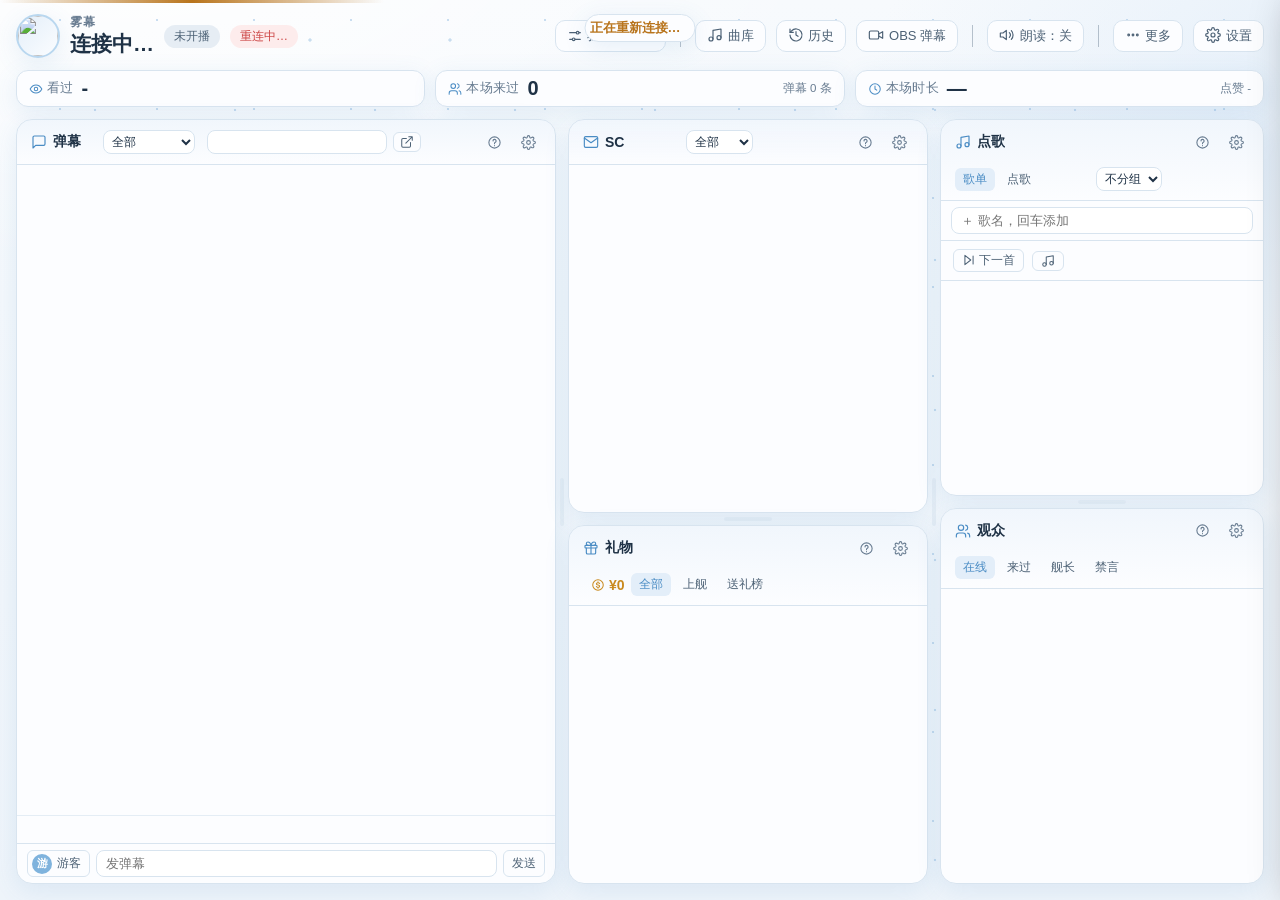
==== static/index.html @ b1017f0e "点歌姬：雾幕自己出声（主播能听到），音乐客户端也支持 QQ 音乐 - 「网页放」改叫「雾幕自己放」：在运行雾幕的这台电脑上打开的窗口默认出声（cfg.musicHere 没改过时看 S.desktop" ====
<!doctype html>
<html lang="zh-CN">
<head>
<meta charset="utf-8">
<meta name="viewport" content="width=device-width, initial-scale=1">
<title>雾幕</title>
<link rel="icon" href="/art/icon-32.png" sizes="32x32"><link rel="icon" href="/art/icon-64.png" sizes="64x64">
<link rel="manifest" id="manifest" href="/static/manifest.json">
<link rel="apple-touch-icon" href="/art/icon-192.png">
<script>if (location.pathname !== '/') document.getElementById('manifest').href = '/static/manifest-host.json';</script>
<script>
// 先定好深色还是浅色，免得打开时闪一下
(() => {
  let t = 'auto';
  try { t = JSON.parse(localStorage.getItem('xw-cfg') || '{}').theme || 'auto'; } catch {}
  if (t === 'auto') t = matchMedia('(prefers-color-scheme: dark)').matches ? 'dark' : 'light';
  document.documentElement.dataset.theme = t;
  try { const p = JSON.parse(localStorage.getItem('xw-cfg') || '{}').pal; if (p) document.documentElement.dataset.pal = p; } catch {}
})();
</script>
<link rel="stylesheet" href="/static/app/main.css?v=0">
<link rel="stylesheet" href="/static/workbench.css?v=20261113c">
</head>
<body>
<div id="snow"></div>
<div id="netbar" title="正在重新连接"></div>
<div id="warnbar" hidden></div>
<button id="verbar" hidden title="雾幕上线了新版本，点一下刷新页面（下播后会自己刷新）">有新版本 · 点这里更新</button><div id="reconn" aria-live="polite"><img src="/static/art/xw-connect.webp" alt="" onerror="this.remove()"><span>正在重新连接…</span></div>
<div class="app">
  <div class="top">
    <div class="brand">
      <div class="logo"><img src="/art/icon-256.png" alt=""></div>
      <div>
        <h1>雾幕<small id="roomid"></small><span class="xrwrap" hidden><button class="xrbtn" id="xroombtn" title="切换直播间：看别的直播间的弹幕（不影响主播这边的记录）。名单在 设置 → 直播间 里管"><i class="ic" data-ic="tv"></i><span id="xroomlbl">主播</span><svg class="wcaret" viewBox="0 0 12 12" aria-hidden="true"><path d="M3 4.5 6 7.5 9 4.5"/></svg></button><div class="wmenu xrmenu" id="xroommenu" hidden></div></span></h1>
        <div class="titlerow"><div class="title" id="title">连接中…</div><form id="tedit" hidden><input id="tinput" maxlength="40" title="直播间标题：直接改，回车或点 ✓ 确认" placeholder="直播间标题"><select id="tarea" title="分区"></select><button class="btn sm" id="tsave" title="确认修改" disabled>✓</button><button type="button" class="btn sm" id="tprebtn" title="常用标题：点一下换成存好的标题和分区"><i class="ic" data-ic="pin"></i></button><button type="button" class="btn sm" id="tnewsbtn" title="直播间公告"><i class="ic" data-ic="notice"></i></button><button type="button" class="btn sm" id="golive" title="一键开播 / 下播"><i class="ic" data-ic="live"></i> <span>开播</span></button></form><div id="tpremenu" hidden></div>
<div id="livepanel" hidden>
  <div class="lphead"><b id="lptitle">一键开播</b><button type="button" class="lpx" id="lpclose" title="关上"><i class="ic" data-ic="close"></i></button></div>
  <div id="lpinfo" class="lpinfo"></div>
  <label class="lpopt"><input type="checkbox" id="lpauto"> 让 OBS 自动开始 / 停止推流</label>
  <div class="lpobs" id="lpobs">
    <input id="lpurl" placeholder="ws://127.0.0.1:4455" title="OBS → 工具 → WebSocket 服务器设置 里的地址和端口">
    <input id="lppw" type="password" placeholder="OBS WebSocket 密码" title="OBS → 工具 → WebSocket 服务器设置 → 显示连接信息 里的密码；没开身份验证就空着">
    <button type="button" class="btn sm" id="lptest" title="试着连一下 OBS，不会开始推流">测试</button>
  </div>
  <div id="lpmsg" class="lpmsg"></div>
  <div id="lpkey" class="lpkey" hidden></div>
  <button type="button" class="btn lpgo" id="lpgo"></button>
</div><a class="btn sm" id="roomlink" target="_blank" rel="noopener" title="在新窗口打开直播间" style="display:none"><i class="ic" data-ic="tv"></i></a><button class="btn sm" id="monbtn" title="直播画面：看观众那边看到的样子（静音小窗）" style="display:none"><i class="ic" data-ic="monitor"></i></button></div>
      </div>
    </div>
    <span class="pill" id="live">未开播</span>
    <span class="pill" id="conn">连接中</span>
    <span class="pill rank" id="rankpill" title="B 站人气榜和分区小时榜的排名" hidden></span>
    <span class="pill upd" id="updbar" hidden><a id="updlink" target="_blank" rel="noopener">有新版本</a><button id="updclose" title="这个版本不再提示" aria-label="不再提示">✕</button></span>
    <span id="ttsbar"><span><i class="ic" data-ic="volume"></i></span><span class="now" id="ttsnow"></span><span class="q" id="ttsq"></span><button class="btn sm" id="ttsskip">跳过</button><button class="btn sm" id="ttsclear">清空</button></span>
    <span id="ttshint"> 点一下开始朗读</span>
    <div class="spacer"></div>
    <!-- 工作模式：自己画的菜单（原生下拉框的样子没法统一），实际状态仍存在隐藏的 #workmode 里，workbench.js 只认它 -->
    <select id="workmode" hidden><option value="custom">我的布局</option><option value="sing">唱歌</option><option value="chat">聊天</option><option value="moderate">房管</option></select>
    <div class="wmode"><button class="btn" id="workmodebtn" title="工作模式：唱歌 / 聊天 / 房管各一套布局和朗读设置" aria-haspopup="menu" aria-expanded="false"><span class="wico" id="workmodeico"></span><span class="lbl" id="workmodelbl"> 我的布局</span><svg class="wcaret" viewBox="0 0 12 12" aria-hidden="true"><path d="M3 4.5 6 7.5 9 4.5"/></svg></button>
      <div class="wmenu" id="workmenu" role="menu" hidden></div></div>
    <i class="tsep"></i>
    <button class="btn admin-only" id="librarybtn" title="曲库：歌手、标签、熟练度、伴奏，一键排歌"><i class="ic" data-ic="music"></i><span class="lbl"> 曲库</span></button>
    <button class="btn admin-only" id="preflightbtn" title="开播自检：连接、登录、保存、备份、歌单、上屏"><i class="ic" data-ic="check"></i><span class="lbl"> 自检</span></button>
    <button class="btn" id="histbtn" title="历史场次"><i class="ic" data-ic="history"></i><span class="lbl"> 历史</span></button>
    <button class="btn" id="obsbtn" title="OBS 弹幕"><i class="ic" data-ic="video"></i><span class="lbl"> OBS 弹幕</span></button>
    <i class="tsep"></i>
    <button class="btn" id="layoutbtn" title="布局"><i class="ic" data-ic="grid"></i><span class="lbl"> 布局</span></button>
    <button class="btn" id="compactbtn" title="紧凑模式"><i class="ic" data-ic="compact"></i><span class="lbl"> 紧凑</span></button>
    <button class="btn" id="themebtn" title="切换深色 / 浅色"><i class="ic" data-ic="moon"></i><span class="lbl"> 深浅色</span></button>
    <i class="tsep"></i>
    <button class="btn" id="ttsbtn" title="弹幕、SC、礼物朗读"><i class="ic" data-ic="volume"></i><span class="lbl"> 朗读：关</span></button>
    <button class="btn admin-only" id="copylink" title="复制普通链接：发给别人看的那个网址（只能看弹幕、SC、礼物、歌单）"><i class="ic" data-ic="link"></i><span class="lbl"> 普通链接</span></button>
    <button class="btn" id="viewbtn" title="普通视角：看看拿普通链接的人看到什么（再点一下回到管理）" hidden><i class="ic" data-ic="eye"></i><span class="lbl"> 普通视角</span></button>
    <i class="tsep"></i>
    <button class="btn" id="newsbtn" title="功能一览、更新公告"><i class="ic" data-ic="book"></i><span class="lbl"> 功能</span></button>
    <div class="wmode" id="morewrap" hidden><button class="btn" id="morebtn" title="更多" aria-haspopup="menu"><i class="ic" data-ic="more"></i><span class="lbl"> 更多</span></button><div class="wmenu moremenu" id="moremenu" hidden></div></div>
    <button class="btn" id="setbtn" title="设置"><i class="ic" data-ic="gear"></i><span class="lbl"> 设置</span></button>

  </div>

  <div class="sidebar" id="sidebar" hidden></div>
  <div id="banner"></div>

  <div class="stats" id="stats">
    <div class="stat" id="t-watched"><div class="k"><i class="ic" data-ic="eye"></i>看过</div><div class="v" id="watched">-</div><div class="s"></div></div>
    <div class="stat" id="t-online" hidden><div class="k"><i class="ic" data-ic="snow"></i> 在线</div><div class="v" id="online">-</div><div class="s"></div></div>
    <div class="stat" id="t-users"><div class="k"><i class="ic" data-ic="p-users"></i>本场来过</div><div class="v" id="users">0</div><div class="s" id="dmcount">弹幕 0 条</div></div>
    <div class="stat" id="t-dur"><div class="k"><i class="ic" data-ic="clock"></i>本场时长</div><div class="v" id="dur">—</div><div class="s" id="likes">点赞 -</div></div>
  </div>

  <div class="main" id="main"></div>
  <nav id="mtabs" aria-label="切换栏目"></nav>
</div>

<!-- 面板先放在这里，按布局搬到 #main 里 -->
<div id="pool">
  <section class="panel" id="p-dm" data-id="dm">
    <header><span class="ttl"><i class="ic" data-ic="p-dm"></i>弹幕</span> <span class="count" id="dmn"></span><select class="dmfilter" id="dmfilter" title="只看哪些弹幕"><option value="all">全部</option><option value="guard">舰长</option><option value="medal">粉丝牌</option><option value="hl">高亮</option><option value="nobot">不看机器人弹幕</option></select><input class="search" id="dmsearch" placeholder="" title="搜本场全部弹幕"><button class="btn sm" id="dmpop" title="弹幕小窗：浮在最上面"><i class="ic" data-ic="popout"></i></button><span class="ptools"><button class="btn sm" data-hide="dm" title="移除这个模块">✕ 移除</button></span></header>
    <div class="list" id="dmlist"></div><div class="entbar" id="entertip" aria-live="polite"></div>
    <div class="newbar" id="newbar">↓ 新弹幕</div>
    <div class="saybar admin-only"><button class="btn sm" id="sayas" title="换账号"></button><input id="sayinput" maxlength="40" placeholder="发弹幕"><button class="btn sm" id="saybtn">发送</button></div>
  </section>
  <section class="panel" id="p-sc" data-id="sc">
    <header><span class="ttl"><i class="ic" data-ic="p-sc"></i>SC</span> <span class="count" id="scn"></span><select class="dmfilter" id="scmin" title="只看多少元以上的 SC"><option value="0">全部</option><option value="30">≥ ¥30</option><option value="50">≥ ¥50</option><option value="100">≥ ¥100</option></select><button class="btn sm" id="screadall" style="margin-left:auto;display:none" title="全部标成已读">✓ 已读</button><span class="ptools"><button class="btn sm" data-hide="sc">✕ 移除</button></span></header>
    <div class="list" id="sclist"></div>
  </section>
  <section class="panel" id="p-gift" data-id="gift">
    <header><span class="ttl"><i class="ic" data-ic="p-gift"></i>礼物</span><span class="ginc money-only" id="t-money"><i class="ic" data-ic="coin"></i><b id="income">¥0</b><span id="flowdetail" hidden></span></span>
      <div class="tabs"><span class="tab on" data-g="all">全部</span><span class="tab" data-g="guard">上舰</span><span class="tab" data-g="rank">送礼榜</span></div>
      <span class="ptools" style="margin-left:auto"><button class="btn sm" data-hide="gift">✕ 移除</button></span>
    </header>
    <div class="list" id="giftlist"></div>
  </section>
  <section class="panel" id="p-enter" data-id="enter">
    <header><span class="ttl"><i class="ic" data-ic="p-enter"></i>进房</span> <span class="count" id="entern"></span><span class="ptools" style="margin-left:auto"><button class="btn sm" data-hide="enter">✕ 移除</button></span></header>
    <div class="list" id="enterlist"></div>
  </section>
  <section class="panel" id="p-req" data-id="req">
    <header><span class="ttl"><i class="ic" data-ic="p-req"></i>点歌</span> <span class="count" id="reqn"></span>
      <div class="tabs"><span class="tab on" data-r="list">歌单</span><span class="tab" data-r="song">点歌</span></div><select class="dmfilter" id="songgroup" title="歌单分组：按曲库里填的歌手或标签分成几组，点组名收起 / 展开"><option value="">不分组</option><option value="artist">按歌手</option><option value="tag">按标签</option></select>
      <span class="ptools" style="margin-left:auto"><button class="btn sm" data-hide="req">✕ 移除</button></span>
    </header>
    <div class="songadd admin-only" id="songadd"><input id="songinput" maxlength="80" placeholder="＋ 歌名，回车添加" autocomplete="off"><div id="songsug"></div></div>
    <div class="reqrules admin-only" id="reqrules" title="填 0 = 不限；舰长以上不看粉丝牌。不合规则的点歌照样列出来，但会变灰，你还是可以手动加进歌单" style="display:none"><span>每人每场最多</span><input type="number" id="rr-max" min="0" max="50"><span>首</span><span>· 粉丝牌 ≥</span><input type="number" id="rr-medal" min="0" max="40"><span>级</span></div>
    <div class="wb-filters admin-only"><button class="btn sm" id="songnext" title="当前这首唱完，换下一首"><i class="ic" data-ic="skip"></i> 下一首</button><button class="btn sm" id="songlibrary" title="打开曲库"><i class="ic" data-ic="music"></i></button></div>
    <div class="list" id="reqlist"></div>
  </section>
  <section class="panel" id="p-rank" data-id="rank">
    <header><span class="ttl"><i class="ic" data-ic="p-rank"></i>送礼榜</span> <span class="count" id="xn-rank"></span><span class="ptools" style="margin-left:auto"><button class="btn sm" data-hide="rank">✕ 移除</button></span></header>
    <div class="list" id="x-rank"></div>
  </section>
  <section class="panel" id="p-guards" data-id="guards">
    <header><span class="ttl"><i class="ic" data-ic="p-guards"></i>上舰</span> <span class="count" id="xn-guards"></span><span class="ptools" style="margin-left:auto"><button class="btn sm" data-hide="guards">✕ 移除</button></span></header>
    <div class="list" id="x-guards"></div>
  </section>
  <section class="panel" id="p-top" data-id="top">
    <header><span class="ttl"><i class="ic" data-ic="p-top"></i>高能榜</span> <span class="count" id="xn-top"></span><span class="ptools" style="margin-left:auto"><button class="btn sm" data-hide="top">✕ 移除</button></span></header>
    <div class="list" id="x-top"></div>
  </section>
  <section class="panel" id="p-follow" data-id="follow">
    <header><span class="ttl"><i class="ic" data-ic="p-follow"></i>新关注</span> <span class="count" id="xn-follow"></span><span class="ptools" style="margin-left:auto"><button class="btn sm" data-hide="follow">✕ 移除</button></span></header>
    <div class="list" id="x-follow"></div>
  </section>
  <section class="panel" id="p-note" data-id="note">
    <header><span class="ttl"><i class="ic" data-ic="p-note"></i>便签</span> <span class="count" id="xn-note"></span><span class="ptools" style="margin-left:auto"><button class="btn sm" data-hide="note">✕ 移除</button></span></header>
    <textarea id="notepad" placeholder="随手记点什么…" style="flex:1;border:0;resize:none;padding:10px 14px;background:transparent;outline:none;font-size:14px;line-height:1.6"></textarea>
  </section>
  <section class="panel" id="p-clock" data-id="clock">
    <header><span class="ttl"><i class="ic" data-ic="p-clock"></i>时间</span> <span class="count" id="xn-clock"></span><span class="ptools" style="margin-left:auto"><button class="btn sm" data-hide="clock">✕ 移除</button></span></header>
    <div class="clockbox"><div id="clk-now">--:--</div><div id="clk-dur">本场 —</div></div>
  </section>
  <section class="panel" id="p-users" data-id="users">
    <header><span class="ttl"><i class="ic" data-ic="p-users"></i>观众</span>
      <div class="tabs"><span class="tab on" data-u="top" title="现在在直播间的人数">在线 <b id="onlinen"></b></span><span class="tab" data-u="all">来过</span><span class="tab" data-u="guard" title="现在的舰长，快到期的在前面">舰长 <b id="guardn"></b></span><span class="tab admin-only" data-u="mute" title="禁言名单：现在禁言了谁，可以解除">禁言</span></div>
      <span class="ptools" style="margin-left:auto"><button class="btn sm" data-hide="users">✕ 移除</button></span>
    </header>
    <div class="list" id="userlist"></div>
  </section>
</div>


<aside id="laydlg"><header><i class="ic" data-ic="grid"></i>布局<button class="btn sm" id="layclose">关闭</button></header><div id="laybody"></div></aside>
<div class="mask" id="mask"></div>
<aside id="settings">
  <header><i class="ic" data-ic="gear"></i>设置<input id="setsearch" placeholder="搜设置" title="输入「字号」「朗读」这类词，直接找到那一项" autocomplete="off"><button class="btn sm" id="setclose">关闭</button></header>
  <!-- 2026-11-21 改版（参考 OBS / PR / DaVinci 的设置，用户看过改版图同意）：左边分类分三组，右边一页；各栏标题上的齿轮也是打开这里对应的那一页 -->
  <div class="stabs" id="stabs">
    <div class="snavg">整体</div>
    <button class="on" data-st="tts"><i class="ic" data-ic="volume"></i>朗读</button><button data-st="alert"><i class="ic" data-ic="bell"></i>提示音</button><button data-st="view"><i class="ic" data-ic="monitor"></i>外观</button>
    <div class="snavg">各栏</div>
    <button data-st="dm"><i class="ic" data-ic="p-dm"></i>弹幕</button><button data-st="sc"><i class="ic" data-ic="p-sc"></i>SC</button><button data-st="gift"><i class="ic" data-ic="p-gift"></i>礼物</button><button data-st="enter"><i class="ic" data-ic="p-enter"></i>进房</button><button data-st="users"><i class="ic" data-ic="p-users"></i>观众</button><button data-st="req"><i class="ic" data-ic="music"></i>点歌</button>
    <div class="snavg">其它</div>
    <button data-st="room" class="admin-only"><i class="ic" data-ic="tv"></i>直播间</button><button data-st="acct" class="admin-only"><i class="ic" data-ic="key"></i>账号</button><button data-st="pset"><i class="ic" data-ic="save"></i>设置方案</button><button data-st="link" class="admin-only"><i class="ic" data-ic="link"></i>链接</button><button data-st="more"><i class="ic" data-ic="grid"></i>更多</button>
  </div>
  <div class="body">
    <div class="spage on" data-sp="tts">
      <h2 class="ptitle">朗读</h2>
      <fieldset><legend>声音</legend>
        <div class="opt r"><span>朗读</span><div class="ctl"><label class="switch"><input type="checkbox" data-k="tts.on"><i></i></label></div><button class="rs" title="恢复默认">↺</button></div>
        <div class="opt r"><span>声音</span><div class="ctl"><select data-k="tts.voice" id="voicesel" title="声音（Edge 里更自然）"></select></div><button class="rs" title="恢复默认">↺</button></div>
        <div class="opt r ai-only" style="display:none"><span>AI 声音念</span><div class="ctl"><span class="seg" data-segk="tts.aiScope"><button type="button" data-val="thanks">只念感谢</button><button type="button" data-val="all">全部</button></span><select data-k="tts.aiScope" hidden><option value="thanks">只念感谢</option><option value="all">全部</option></select></div><button class="rs" title="恢复默认">↺</button></div>
        <div class="note ai-only" id="ainote" style="display:none;margin:-2px 0 6px"></div>
        <div class="opt r"><span>音量</span><div class="ctl"><input type="range" min="0" max="1" step="0.05" data-k="tts.volume" data-pct="1" data-u="%"></div><button class="rs" title="恢复默认">↺</button></div>
        <div class="opt r"><span>语速</span><div class="ctl"><input type="range" min="0.6" max="2" step="0.05" data-k="tts.rate" data-u="倍"></div><button class="rs" title="恢复默认">↺</button></div>
        <div class="opt r"><span>音调</span><div class="ctl"><input type="range" min="0.5" max="1.6" step="0.05" data-k="tts.pitch"></div><button class="rs" title="恢复默认">↺</button></div>
      </fieldset>
      <fieldset id="outbox"><legend>声音从哪出</legend>
        <div class="opt"><select id="outdev" style="flex:1;min-width:0"><option value="">跟系统默认一样</option></select><button class="btn sm" id="outdevask" title="浏览器要允许一次麦克风才告诉设备名字，只读名字，不录音">列出设备</button></div>
        <div class="note" id="outdevtip">AI 朗读、提示音、这页放的歌从这里选的设备出，比如只进耳机、不进直播。浏览器自带的朗读声音换不了，跟系统默认走。只记在这台电脑上。</div>
      </fieldset>
      <fieldset class="admin-only" id="aibox"><legend>AI 音色（GPT-SoVITS）</legend>
        <div class="opt"><input type="text" id="aiurl" maxlength="200" placeholder="地址，比如 http://127.0.0.1:9880（空着就不用）" style="flex:1;min-width:0"><select id="aiapi" title="接口" style="flex:none;width:auto"><option value="api_v2">GPT-SoVITS api_v2</option><option value="folder">说话服务（folder）</option></select></div>
        <div class="chips"><button class="btn sm" id="aisave">保存并测试</button><span class="mtip" id="aitip"></span></div>
        <div class="note">用你自己训练的声音（或者一段 3~10 秒的录音）来念。先在这台电脑上打开 GPT-SoVITS 的接口：在 GPT-SoVITS 文件夹里运行 <code>api_v2.py</code>（整合包是 <code>runtime\python.exe api_v2.py</code>），地址一般是 http://127.0.0.1:9880，填上点「保存并测试」。</div>
        <div id="aivoices" hidden>
          <div class="tagsub">音色</div>
          <div id="aivlist"></div>
          <div class="chips"><button class="btn sm" id="aivadd">＋ 加一个音色</button><button class="btn sm go" id="aivsave">保存音色</button><span class="mtip" id="aivtip"></span></div>
          <div class="note">参考音频：一段 3~10 秒、说话清楚的录音，下面填它说的是什么。训练过模型的话再选 GPT（.ckpt）和 SoVITS（.pth）模型文件，不填就用 GPT-SoVITS 现在装着的。保存后在上面「声音」里选。</div>
        </div>
      </fieldset>
      <fieldset class="ckg"><legend>读什么</legend>
        <div class="chips">
          <label class="chip"><input type="checkbox" data-k="tts.dm"><span>弹幕</span></label>
          <label class="chip"><input type="checkbox" data-k="tts.sc"><span>SC</span></label>
          <label class="chip"><input type="checkbox" data-k="tts.gift"><span>礼物</span></label>
          <label class="chip"><input type="checkbox" data-k="tts.guard"><span>上舰</span></label>
          <label class="chip"><input type="checkbox" data-k="tts.follow"><span>关注</span></label>
          <label class="chip"><input type="checkbox" data-k="tts.enter"><span>进房</span></label>
        </div>
        <div class="opt r"><span>礼物 ≥</span><div class="ctl"><input type="number" min="0" step="0.1" data-k="tts.giftMin"><small>元</small></div><button class="rs" title="恢复默认">↺</button></div>
        <div class="opt r"><span>弹幕最多</span><div class="ctl"><input type="number" min="5" max="200" step="1" data-k="tts.maxLen"><small>字</small></div><button class="rs" title="恢复默认">↺</button></div>
      </fieldset>
      <fieldset class="ckg"><legend>怎么读</legend>
        <div class="chips">
          <label class="chip" title="弹幕读出是谁说的"><input type="checkbox" data-k="tts.readName"><span>读名字</span></label>
          <label class="chip" title="礼物读出价格"><input type="checkbox" data-k="tts.readPrice"><span>读价格</span></label>
          <label class="chip" title="表情包弹幕也读"><input type="checkbox" data-k="tts.readEmoticon"><span>读表情</span></label>
          <label class="chip" title="进房只读舰长的"><input type="checkbox" data-k="tts.enterGuardOnly"><span>进房只读舰长</span></label>
          <label class="chip" title="读不过来时只读最新一条"><input type="checkbox" data-k="tts.zeroDelay"><span>只读最新</span></label>
        </div>
      </fieldset>
      <fieldset class="ckg"><legend>不读</legend>
        <div class="chips">
          <label class="chip" title="机器人发的弹幕不读"><input type="checkbox" data-k="tts.skipBot"><span>机器人弹幕</span></label>
          <label class="chip" title="主播自己发的弹幕不读"><input type="checkbox" data-k="tts.skipAnchor"><span>主播</span></label>
        </div>
        <div class="field"><div>屏蔽词</div><textarea data-k="tts.block" placeholder="空格隔开"></textarea></div>
        <div id="mutedlist" class="note" style="margin-top:6px">没有</div>
      </fieldset>
      <fieldset><legend>试听</legend>
        <div class="chips" title="按现在的声音、语速和说法读一句示例">
          <button class="chipbtn" data-tryt="dm">▶ 弹幕</button><button class="chipbtn" data-tryt="sc">▶ SC</button><button class="chipbtn" data-tryt="gift">▶ 礼物</button><button class="chipbtn" data-tryt="guard">▶ 上舰</button><button class="chipbtn" data-tryt="enter">▶ 进房</button><button class="chipbtn" data-tryt="follow">▶ 关注</button>
        </div>
      </fieldset>
      <fieldset><legend>改说法</legend>
        <span class="note">{name} {text} {price} {num} {gift} {level}</span>
        <div class="opt r"><span>弹幕</span><div class="ctl"><input type="text" data-k="tts.tpl.dm"><button class="chipbtn" data-tryt="dm" title="试听">▶</button></div><button class="rs" title="恢复默认">↺</button></div>
        <div class="opt r"><span>SC</span><div class="ctl"><input type="text" data-k="tts.tpl.sc"><button class="chipbtn" data-tryt="sc" title="试听">▶</button></div><button class="rs" title="恢复默认">↺</button></div>
        <div class="opt r"><span>礼物</span><div class="ctl"><input type="text" data-k="tts.tpl.gift"><button class="chipbtn" data-tryt="gift" title="试听">▶</button></div><button class="rs" title="恢复默认">↺</button></div>
        <div class="opt r"><span>上舰</span><div class="ctl"><input type="text" data-k="tts.tpl.guard"><button class="chipbtn" data-tryt="guard" title="试听">▶</button></div><button class="rs" title="恢复默认">↺</button></div>
        <div class="opt r"><span>进房</span><div class="ctl"><input type="text" data-k="tts.tpl.enter"><button class="chipbtn" data-tryt="enter" title="试听">▶</button></div><button class="rs" title="恢复默认">↺</button></div>
        <div class="opt r"><span>关注</span><div class="ctl"><input type="text" data-k="tts.tpl.follow"><button class="chipbtn" data-tryt="follow" title="试听">▶</button></div><button class="rs" title="恢复默认">↺</button></div>
        <button class="btn sm" id="tplreset" hidden>恢复默认</button>
      </fieldset>
    </div>

    <div class="spage" data-sp="alert">
      <h2 class="ptitle">提示音</h2>
      <fieldset><legend>开关</legend>
        <div class="opt r"><span>提示音</span><div class="ctl"><label class="switch" title="总开关：关着的时候什么都不响"><input type="checkbox" data-k="snd.on"><i></i></label></div><button class="rs" title="恢复默认">↺</button></div>
        <div class="opt r"><span>音量</span><div class="ctl"><input type="range" min="0.05" max="1" step="0.05" data-k="snd.vol" data-pct="1" data-u="%"></div><button class="rs" title="恢复默认">↺</button></div>
      </fieldset>
      <fieldset class="ckg"><legend>哪些事响</legend>
        <div class="chips" id="sndkinds" title="哪些事要响一声；每种的声音不一样">
          <label class="chip"><input type="checkbox" data-k="snd.dm"><span>弹幕</span></label>
          <label class="chip"><input type="checkbox" data-k="snd.sc"><span>SC</span></label>
          <label class="chip"><input type="checkbox" data-k="snd.gift"><span>礼物</span></label>
          <label class="chip"><input type="checkbox" data-k="snd.guard"><span>上舰</span></label>
          <label class="chip" title="舰长、提督、总督进直播间"><input type="checkbox" data-k="snd.enterGuard"><span>舰长进房</span></label>
          <label class="chip"><input type="checkbox" data-k="snd.follow"><span>新关注</span></label>
        </div>
        <div class="opt r"><span title="多少元以上的礼物才响">礼物响 ≥</span><div class="ctl"><input type="number" min="0" step="1" data-k="snd.giftMin"><small>元</small></div><button class="rs" title="恢复默认">↺</button></div>
        <div class="opt r"><span title="SC 多少元以上才响">SC 响 ≥</span><div class="ctl"><input type="number" min="0" step="1" data-k="snd.scMin"><small>元</small></div><button class="rs" title="恢复默认">↺</button></div>
      </fieldset>
      <fieldset><legend>试听</legend>
        <div class="chips" title="听听每种提示音（不管开没开都能试）">
          <button class="chipbtn" data-sndtry="dm">▶ 弹幕</button><button class="chipbtn" data-sndtry="sc">▶ SC</button><button class="chipbtn" data-sndtry="gift">▶ 礼物</button><button class="chipbtn" data-sndtry="guard">▶ 上舰</button><button class="chipbtn" data-sndtry="enterGuard">▶ 舰长进房</button><button class="chipbtn" data-sndtry="follow">▶ 新关注</button>
        </div>
      </fieldset>
    </div>

    <div class="spage" data-sp="view">
      <h2 class="ptitle">外观</h2>
      <fieldset><legend>颜色</legend>
        <div class="opt r"><span>主题</span><div class="ctl"><span class="seg" data-segk="theme"><button type="button" data-val="light">浅色</button><button type="button" data-val="dark">深色</button><button type="button" data-val="auto">跟系统</button></span><select data-k="theme" hidden><option value="auto">自动</option><option value="light">浅色</option><option value="dark">深色</option></select></div><button class="rs" title="恢复默认">↺</button></div>
        <div class="opt r"><span>配色</span><div class="ctl"><div class="pals" id="pals"></div></div><span></span></div>
        <div class="opt r" title="在配色上再换一个主色"><span>主题色</span><div class="ctl"><input type="color" data-k="accent"><button class="btn sm" id="accentpick" title="吸管：在屏幕上点一下，吸那里的颜色" hidden><i class="ic" data-ic="pipette"></i></button><button class="btn sm" id="accentreset" title="恢复默认" hidden>↺</button></div><button class="rs" title="恢复默认">↺</button></div>
        <div class="accsw" id="accsw" title="从背景图里取的颜色，点一下就用"></div>
      </fieldset>
      <fieldset class="ckg"><legend>显示</legend>
        <div class="chips">
          <label class="chip" title="顶栏按钮只留图标，面板间距小一点"><input type="checkbox" data-k="compact"><span>紧凑</span></label>
          <label class="chip" title="较占资源"><input type="checkbox" data-k="snow"><span>飘雪</span></label>
          <label class="chip" title="舰长、提督、总督的头像框，跟 OBS 一样"><input type="checkbox" data-k="frames"><span>头像框</span></label>
        </div>
      </fieldset>
      <fieldset class="ckg"><legend>顶栏外面放哪些按钮</legend>
        <div class="chips" id="topbtns" title="勾上的带字放在顶栏上；没勾的在「更多」里"></div>
      </fieldset>
      <fieldset><legend>背景图</legend>
        <div class="opt r"><span>背景图</span><div class="ctl"><button class="btn sm" id="bgpick">选图</button><button class="btn sm" id="bgclear" title="去掉背景图">去掉</button><input type="file" id="bgfile" accept="image/*" hidden></div><span></span></div>
        <div class="opt r" title="有背景图时，面板透出多少"><span>面板浓度</span><div class="ctl"><input type="range" min="30" max="100" step="5" data-k="bgAlpha" data-u="%"></div><button class="rs" title="恢复默认">↺</button></div>
      </fieldset>
    </div>

    <div class="spage" data-sp="dm">
      <h2 class="ptitle">弹幕<small>弹幕栏标题上的齿轮也是打开这一页</small></h2>
      <fieldset class="admin-only" id="tagbox"><legend>身份标签</legend><div id="tagset"></div></fieldset>
      <fieldset><legend>文字</legend>
        <div class="opt r"><span>字号</span><div class="ctl"><input type="range" min="13" max="28" step="0.5" data-k="dmSize" data-u="px"></div><button class="rs" title="恢复默认">↺</button></div>
        <div class="opt r"><span>名字大小</span><div class="ctl"><input type="range" min="10" max="20" step="0.5" data-k="dm.name" data-u="px"></div><button class="rs" title="恢复默认">↺</button></div>
        <div class="opt r"><span>字体</span><div class="ctl"><select data-k="dm.font"><option value="">默认</option><option value="round">圆体</option><option value="hei">黑体</option><option value="kai">楷体</option><option value="song">宋体</option></select></div><button class="rs" title="恢复默认">↺</button></div>
        <div class="opt r" title="不改就用默认颜色"><span>文字颜色</span><div class="ctl"><input type="color" data-k="dm.color"><button class="btn sm" id="dmcolorreset" hidden>↺</button></div><button class="rs" title="恢复默认">↺</button></div>
      </fieldset>
      <fieldset><legend>排版</legend>
        <div class="opt r" title="名字和内容排在同一行，还是名字在上面"><span>排法</span><div class="ctl"><span class="seg" data-segk="dm.inline"><button type="button" data-val="false">名字在上</button><button type="button" data-val="true">同一行</button></span><input type="checkbox" data-k="dm.inline" hidden></div><button class="rs" title="恢复默认">↺</button></div>
        <div class="opt r"><span>间距</span><div class="ctl"><input type="range" min="0" max="24" step="1" data-k="dm.gap" data-u="px"></div><button class="rs" title="恢复默认">↺</button></div>
        <div class="opt r"><span>背景</span><div class="ctl"><span class="seg" data-segk="dm.bg"><button type="button" data-val="none">无</button><button type="button" data-val="bubble">气泡</button><button type="button" data-val="stripe">隔行</button><button type="button" data-val="line">分隔线</button></span><select data-k="dm.bg" hidden><option value="none">无</option><option value="bubble">气泡</option><option value="stripe">隔行</option><option value="line">分隔线</option></select></div><button class="rs" title="恢复默认">↺</button></div>
      </fieldset>
      <fieldset class="ckg"><legend>每条显示</legend>
        <div class="chips">
          <label class="chip" title="名字前面只留舰长、房管、自己直播间的粉丝牌；荣耀等级、别家的粉丝牌、备注都先藏起来"><input type="checkbox" data-k="dm.simple"><span>简洁</span></label>
          <label class="chip"><input type="checkbox" data-k="dm.avatar"><span>头像</span></label>
          <label class="chip"><input type="checkbox" data-k="dm.medal"><span>粉丝牌</span></label>
          <label class="chip"><input type="checkbox" data-k="dm.time"><span>时间</span></label>
          <label class="chip"><input type="checkbox" data-k="dm.bold"><span>加粗</span></label>
          <label class="chip" title="舰长、提督、总督的弹幕带底色"><input type="checkbox" data-k="dm.guardBg"><span>舰长底色</span></label>
          <label class="chip" title="名字旁边显示你给这个人写的备注"><input type="checkbox" data-k="dm.note"><span>备注</span></label>
        </div>
      </fieldset>
      <fieldset><legend>进场动画</legend>
        <div class="opt r"><span>样式</span><div class="ctl"><span class="seg" data-segk="dm.anim"><button type="button" data-val="in">上滑</button><button type="button" data-val="fadein">淡入</button><button type="button" data-val="popin">弹出</button><button type="button" data-val="leftin">左滑</button><button type="button" data-val="rightin">右滑</button><button type="button" data-val="none">无</button></span><select data-k="dm.anim" hidden><option value="in">上滑</option><option value="fadein">淡入</option><option value="popin">弹出</option><option value="leftin">左滑入</option><option value="rightin">右滑入</option><option value="none">无</option></select></div><button class="rs" title="恢复默认">↺</button></div>
        <div class="opt r" title="数字越大越慢"><span>时长</span><div class="ctl"><input type="range" min="150" max="2500" step="50" data-k="dm.animMs" data-u="ms"></div><button class="rs" title="恢复默认">↺</button></div>
        <div class="opt r"><span>预览</span><div class="ctl"><div class="animprev" id="animprev" title="点一下再播一遍"><div class="list" id="animprevlist"></div><button class="btn sm" id="animplay">▶</button></div></div><span></span></div>
      </fieldset>
      <fieldset><legend>进房提示</legend>
        <div class="opt r" title="进房不单独占一栏，在弹幕栏里提示一下"><span>进房</span><div class="ctl"><span class="seg" data-segk="enterMerge"><button type="button" data-val="true">并入弹幕</button><button type="button" data-val="false">单独一栏</button></span><input type="checkbox" data-k="enterMerge" hidden></div><button class="rs" title="恢复默认">↺</button></div>
        <div class="entopts" id="entopts">
          <div class="opt r"><span>位置</span><div class="ctl"><span class="seg" data-segk="enterTip.pos"><button type="button" data-val="flow">底部小栏</button><button type="button" data-val="top">顶上弹出</button><button type="button" data-val="bottom">底下弹出</button></span><select data-k="enterTip.pos" hidden><option value="flow">底部小栏</option><option value="top">顶上弹出</option><option value="bottom">底下弹出</option></select></div><button class="rs" title="恢复默认">↺</button></div>
          <div class="opt r ep-sec"><span>停留</span><div class="ctl"><input type="range" min="1.5" max="10" step="0.5" data-k="enterTip.sec" data-u="秒"></div><button class="rs" title="恢复默认">↺</button></div>
          <div class="chips ckrow"><label class="chip"><input type="checkbox" data-k="enterTip.enter"><span>进房</span></label><label class="chip"><input type="checkbox" data-k="enterTip.follow"><span>关注</span></label><label class="chip"><input type="checkbox" data-k="enterTip.like"><span>点赞</span></label><label class="chip"><input type="checkbox" data-k="enterTip.share"><span>分享</span></label><label class="chip" title="只提示舰长、提督、总督"><input type="checkbox" data-k="enterTip.guardOnly"><span>只看舰长</span></label><label class="chip"><input type="checkbox" data-k="enterTip.avatar"><span>进房头像</span></label></div>
          <div class="enterprev" id="enterprev" title="预览"><div class="ep-rows"><div class="ep-row"></div><div class="ep-row"></div><div class="ep-row"></div></div><div class="entbar" id="eptip"></div></div>
        </div>
      </fieldset>
      <fieldset><legend>筛选</legend>
        <div class="opt r"><span>高亮词</span><div class="ctl"><input type="text" data-k="hlWords" placeholder="空格隔开"></div><button class="rs" title="恢复默认">↺</button></div>
        <div class="opt r" title="「只看粉丝牌」只算主播的牌子"><span>粉丝牌 ≥</span><div class="ctl"><input type="number" min="1" max="40" step="1" data-k="dmMedalMin"><small>级</small></div><button class="rs" title="恢复默认">↺</button></div>
      </fieldset>
      <button class="btn sm" id="dmreset" hidden>↺ 恢复默认</button>
    </div>

    <div class="spage" data-sp="sc">
      <h2 class="ptitle">SC<small>SC 栏标题上的齿轮也是打开这一页</small></h2>
      <fieldset><legend>显示</legend>
        <div class="opt r"><span>字号</span><div class="ctl"><input type="range" min="80" max="160" step="5" data-u="%" data-k="fs.sc"></div><button class="rs" title="恢复默认">↺</button></div>
        <div class="opt r"><span>已读后</span><div class="ctl"><span class="seg" data-segk="sc.read"><button type="button" data-val="dim">变淡</button><button type="button" data-val="fold">收起</button><button type="button" data-val="hide">隐藏</button><button type="button" data-val="keep">不变</button></span><select data-k="sc.read" hidden><option value="dim">变淡</option><option value="fold">收起</option><option value="hide">隐藏</option><option value="keep">不变</option></select></div><button class="rs" title="恢复默认">↺</button></div>
      </fieldset>
      <fieldset class="ckg"><legend>每条显示</legend>
        <div class="chips">
          <label class="chip"><input type="checkbox" data-k="sc.avatar"><span>头像</span></label>
          <label class="chip" title="置顶剩余时间和进度条"><input type="checkbox" data-k="sc.bar"><span>倒计时</span></label>
          <label class="chip" title="没读的排在最上面"><input type="checkbox" data-k="sc.unreadTop"><span>未读在上</span></label>
          <label class="chip" title="置顶时间到了仅淡化外观，不改变已读或回应状态"><input type="checkbox" data-k="sc.autoRead"><span>到时淡化</span></label>
        </div>
      </fieldset>
    </div>

    <div class="spage" data-sp="gift">
      <h2 class="ptitle">礼物<small>礼物栏标题上的齿轮也是打开这一页</small></h2>
      <fieldset><legend>礼物栏</legend>
        <div class="opt r"><span>字号</span><div class="ctl"><input type="range" min="80" max="160" step="5" data-u="%" data-k="fs.gift"></div><button class="rs" title="恢复默认">↺</button></div>
        <div class="opt r" title="礼物栏只显示这个价以上的"><span>只显示 ≥</span><div class="ctl"><input type="number" min="0" step="0.1" data-k="giftMin"><small>元</small></div><button class="rs" title="恢复默认">↺</button></div>
        <div class="opt r" title="刚送来的礼物在礼物栏里播几秒动图"><span>礼物动图</span><div class="ctl"><label class="switch"><input type="checkbox" data-k="giftAnim"><i></i></label><button class="chipbtn" id="gaprev" title="看看礼物动图的样子">▶ 预览</button></div><button class="rs" title="恢复默认">↺</button></div>
        <div class="gaprev" id="gaprevbox"></div>
      </fieldset>
      <fieldset><legend>大特效</legend>
        <div class="opt r" title="大额礼物在弹幕栏中间放大播一次"><span>大礼物特效</span><div class="ctl"><label class="switch"><input type="checkbox" data-k="bigGift.on"><i></i></label><button class="chipbtn" id="gfxprev">▶ 预览</button></div><button class="rs" title="恢复默认">↺</button></div>
        <div class="opt r"><span>大特效 ≥</span><div class="ctl"><input type="number" min="1" step="1" data-k="bigGift.min"><small>元</small></div><button class="rs" title="恢复默认">↺</button></div>
        <div class="opt r" title="有人上舰时在礼物栏里播一次：锚徽章 + 上舰横幅"><span>上舰特效</span><div class="ctl"><label class="switch"><input type="checkbox" data-k="bigGift.guard"><i></i></label><button class="chipbtn" id="gfxguard" title="舰长、提督、总督轮着预览">▶ 预览</button></div><button class="rs" title="恢复默认">↺</button></div>
      </fieldset>
    </div>

    <div class="spage" data-sp="enter">
      <h2 class="ptitle">进房<small>进房栏标题上的齿轮也是打开这一页；进房提示在「弹幕」那一页</small></h2>
      <fieldset><legend>显示</legend>
        <div class="opt r"><span>字号</span><div class="ctl"><input type="range" min="80" max="160" step="5" data-u="%" data-k="fs.enter"></div><button class="rs" title="恢复默认">↺</button></div>
      </fieldset>
    </div>
    <div class="spage" data-sp="users">
      <h2 class="ptitle">观众<small>观众栏标题上的齿轮也是打开这一页</small></h2>
      <fieldset><legend>显示</legend>
        <div class="opt r"><span>字号</span><div class="ctl"><input type="range" min="80" max="160" step="5" data-u="%" data-k="fs.users"></div><button class="rs" title="恢复默认">↺</button></div>
      </fieldset>
    </div>
    <div class="spage" data-sp="req">
      <h2 class="ptitle">点歌<small>点歌栏标题上的齿轮也是打开这一页</small></h2>
      <fieldset class="admin-only" id="msetbox"><legend>观众发「点歌 歌名」时</legend>
        <div class="mmode" data-mseg="on"><button type="button" data-val="false"><b>歌回点歌</b><small>记进点歌单，我来唱</small></button><button type="button" data-val="true"><b>点歌姬</b><small>直接从音乐平台找歌放</small></button></div>
        <div class="chips"><label class="chip" title="点上了、没找到、不合规则、取消了，都用连直播间的号（有机器人就用机器人）回那条弹幕一句。B 站发弹幕有频率限制，刷屏时会少回几句"><input type="checkbox" data-mr="reply"><span>自动回观众一句</span></label></div>
        <div id="mjirows">
        <div class="opt r"><span>曲库</span><div class="ctl"><span class="seg" data-mseg="src"><button type="button" data-val="163">网易云</button><button type="button" data-val="qq">QQ 音乐</button></span></div><span></span></div>
        <div class="opt r" title="雾幕自己放：雾幕（这台电脑上的窗口）直接出声，你自己也听得到，OBS 里捕获雾幕的声音就行；音乐客户端：叫这台电脑上装的网易云 / QQ 音乐客户端放"><span>怎么放</span><div class="ctl"><span class="seg" data-mseg="mode"><button type="button" data-val="web">雾幕自己放</button><button type="button" data-val="app">音乐客户端</button></span></div><span></span></div>
        <div class="opt r"><span>登录</span><div class="ctl" id="mlogin"></div><span></span></div>
        <div id="mqrbox" hidden></div>
        <div class="opt r"><span>谁能点</span><div class="ctl"><select data-mr="guard"><option value="0">所有人</option><option value="3">舰长以上</option><option value="2">提督以上</option><option value="1">只有总督</option></select></div><span></span></div>
        <div class="opt r" title="0 = 不看；舰长以上不看粉丝牌"><span>粉丝牌 ≥</span><div class="ctl"><input type="number" min="0" max="100" data-mr="medal" style="width:64px"></div><span></span></div>
        <div class="opt r" title="0 = 不看"><span>荣耀等级 ≥</span><div class="ctl"><input type="number" min="0" max="100" data-mr="wealth" style="width:64px"></div><span></span></div>
        <div class="opt r" title="0 = 不限"><span>每人同时排</span><div class="ctl"><input type="number" min="0" max="20" data-mr="max" style="width:64px"><small>首</small></div><span></span></div>
        <div class="chips">
          <label class="chip" title="戴本直播间粉丝牌的、这场里点了关注的才能点（舰长以上不看）"><input type="checkbox" data-mr="follow"><span>要关注</span></label>
          <label class="chip" title="点的歌先等你在歌单里点 ✓ 才放"><input type="checkbox" data-mr="need_ok"><span>要我同意</span></label>
        </div>
        <div class="opt r" title="主播在页面上随时能切"><span>弹幕「切歌」</span><div class="ctl"><select data-mr="skip"><option value="host">只有我</option><option value="req">点这首的人</option><option value="guard">舰长以上</option></select></div><span></span></div>
        <div class="opt r" title="队列空了的时候放什么。观众一点歌，空闲时放的那首马上让位"><span>没人点时</span><div class="ctl"><span class="seg" data-mseg="idle"><button type="button" data-val="off">不放</button><button type="button" data-val="lib">曲库里随机</button><button type="button" data-val="list">网易云歌单</button></span></div><span></span></div>
        <div class="opt r" id="midlerow" hidden><span>歌单链接</span><div class="ctl"><input type="text" id="midlelist" maxlength="300" placeholder="粘网易云歌单的链接" style="flex:1;min-width:0"><button class="btn sm" id="midlesave">保存</button></div><span></span></div>
        <div class="opt r" title="一般用不到：雾幕自己就会出声。只有想让 OBS 单独放一路歌（比如雾幕不在推流的电脑上）时才加这个浏览器源"><span>OBS 放歌源<small>（可选）</small></span><div class="ctl"><input type="text" id="mobsurl" readonly style="flex:1;min-width:0"><button class="btn sm" id="mobscopy">复制</button></div><span></span></div>
        </div>
      </fieldset>
      <fieldset><legend>显示</legend>
        <div class="opt r"><span>字号</span><div class="ctl"><input type="range" min="80" max="160" step="5" data-u="%" data-k="fs.req"></div><button class="rs" title="恢复默认">↺</button></div>
      </fieldset>
    </div>

    <div class="spage" data-sp="pset">
      <h2 class="ptitle">设置方案</h2>
      <fieldset><legend>存一套</legend>
        <div class="opt"><input type="text" id="psetname" placeholder="起个名字，存下现在这套" maxlength="12" style="flex:1"><button class="btn sm" id="psetsave">保存</button></div>
        <div class="chips" id="psets"></div>
      </fieldset>
      <fieldset><legend>文件</legend>
        <div class="chips"><button class="btn sm" id="cfgexport" title="存成文件，可以发给别人"><i class="ic" data-ic="upload"></i> 导出</button><button class="btn sm" id="cfgimport" title="读入别人发来的设置文件"><i class="ic" data-ic="download"></i> 导入</button><input type="file" id="cfgfile" accept=".json,application/json" hidden></div>
      </fieldset>
    </div>

    <div class="spage admin-only" data-sp="link">
      <h2 class="ptitle">链接</h2>
      <div class="note">只在自己电脑上用雾幕的话，这一页不用管。想让房管、朋友或者手机也打开雾幕时才用得到：普通链接只能看，管理链接能管。</div>
      <fieldset><legend>普通链接</legend>
        <div class="opt" title="发给别人看的网址"><input type="text" id="lk-public" readonly style="flex:1;min-width:0"><button class="btn sm" id="lk-copy">复制</button></div>
        <div class="opt"><span>现在在看</span><b id="lk-online">-</b></div>
        <label class="chip" id="rmopenrow"><input type="checkbox" id="rmopen"><span>拿普通链接的人也能切到「设置 → 直播间 → 切换直播间」名单里的直播间</span></label>
      </fieldset>
      <fieldset id="lk-lanbox"><legend>手机打开</legend>
        <div class="chips"><label class="chip" title="同一个 Wi-Fi 的手机、平板也能打开雾幕。只有拿到管理链接的人才能管理"><input type="checkbox" id="lk-lan"><span><i class="ic" data-ic="phone"></i> 同一个 Wi-Fi 能打开</span></label></div>
        <div class="opt" id="lk-lanrow" hidden><input type="text" id="lk-lanurl" readonly style="flex:1;min-width:0"><button class="btn sm" id="lk-lancopy">复制</button></div>
        <small class="lk-tip" id="lk-lantip" hidden>手机上要管理：下面新建一个管理链接，用手机扫码</small>
      </fieldset>
      <fieldset><legend>管理链接</legend>
        <div id="lk-list"></div>
        <div class="opt"><input type="text" id="lk-name" maxlength="12" placeholder="备注，比如「手机」" style="flex:1;min-width:0"><select id="lk-days" title="多久以后失效"><option value="1">1 天</option><option value="7">7 天</option><option value="30" selected>30 天</option><option value="0">长期</option></select><button class="btn sm" id="lk-new">新建</button></div>
        <div class="chips"><label class="chip" title="给主播直播用：不显示普通视角、链接管理、清零这些后台的东西；会记下每次打开"><input type="checkbox" id="lk-host"><span><i class="ic" data-ic="user"></i> 主播专属</span></label></div>
        <div class="chips"><button class="btn sm danger" id="lk-rotate" title="所有管理链接马上失效，换一把新的。在这台电脑上直接打开的不受影响">全部作废，换新的</button></div>
      </fieldset>
    </div>

    <div class="spage" data-sp="room">
      <h2 class="ptitle">直播间</h2>
      <fieldset><legend>主直播间（你自己的）</legend>
        <div class="note" id="roomnow"></div>
        <div class="opt"><select id="roomplat" style="flex:none;width:auto"><option value="bili">B 站</option><option value="douyu">斗鱼</option><option value="huya">虎牙</option><option value="douyin">抖音</option></select><input type="text" id="roomnum" maxlength="200" placeholder="房间号，或者粘贴直播间网址" style="flex:1;min-width:0"><button class="btn sm go" id="roomsave">保存并重启</button></div>
        <div class="note">B 站填直播间网址 live.bilibili.com/ 后面那串数字；斗鱼、虎牙填房间号；抖音填 live.douyin.com/ 后面的数字。保存后雾幕会重启，几秒后自己连回来。以前的存档都还在，换回来就接着用。</div>
      </fieldset>
      <fieldset class="admin-only" id="rmbox"><legend>切换直播间</legend>
        <div class="note">加几个常去的直播间，点「看」就切过去看那边的弹幕（只是看，朗读和提示音先停着，回到主直播间自动恢复）。弹幕栏标题上的直播间名字也能切。</div>
        <div id="rmlist"></div>
        <div class="opt"><select id="rmplat" style="flex:none;width:auto"><option value="">B 站</option><option value="douyu">斗鱼</option><option value="huya">虎牙</option><option value="douyin">抖音</option></select><input type="text" id="rminput" maxlength="200" placeholder="房间号，或者粘贴直播间网址" style="flex:1;min-width:0"><button class="btn sm" id="rmgo" title="只是自己看一下，不加进名单">看</button><button class="btn sm go" id="rmadd">加到名单</button></div>
      </fieldset>
      <fieldset class="admin-only" id="platbox" hidden><legend>同时收其他平台的弹幕</legend>
        <div class="note">同时在斗鱼、虎牙、抖音开播时，把那边的弹幕、礼物、进房也收进来，每条标上平台。</div>
        <div id="platlist"></div>
        <div class="opt" title="同时在斗鱼、虎牙、抖音开播时，把那边的弹幕、礼物、进房也收进来，每条标上平台。抖音要在这台电脑上开一个看不见的浏览器窗口读直播间网页"><select id="platsel" style="flex:none;width:auto"><option value="douyu">斗鱼</option><option value="huya">虎牙</option></select><input type="text" id="platroom" maxlength="200" placeholder="房间号，或者粘贴直播间网址" style="flex:1;min-width:0"><button class="btn sm" id="platadd">添加</button></div>
      </fieldset>
    </div>
    <div class="spage" data-sp="acct">
      <h2 class="ptitle">账号</h2>
      <fieldset><legend>连直播间用的号</legend>
        <div id="accconn"></div>
        <div class="note">用登录的号连直播间，观众的名字才是完整的；没登录（游客）时 B 站会给名字打码。</div>
      </fieldset>
      <fieldset><legend>这台电脑上登录过的号</legend>
        <div id="acclist"></div>
        <div class="chips"><button class="btn sm go" id="accadd"><i class="ic" data-ic="phone"></i> 扫码添加账号</button></div>
        <div class="note">用 B 站 App 扫码。可以登好几个号（比如主播本人的号和小号），随时换。改直播间标题、开播、改公告要主播本人的号。B 站可能限制或封禁用第三方工具的账号，风险自负。</div>
      </fieldset>
      <fieldset><legend>发弹幕用哪个号</legend>
        <div class="chips" id="accsend"></div>
      </fieldset>
    </div>
    <div class="spage" data-sp="more">
      <h2 class="ptitle">更多</h2>
      <fieldset id="mascotbox" class="admin-only"><legend>看板娘</legend>
        <div class="about"><img id="mascotpv" src="/art/icon-256.png" alt=""><div><b id="mascotname">默认：雾冬Hanaki</b><span>换成你自己的图，软件里的图标、窗口和任务栏的图标都会跟着换。正方形的图最好，不是正方形会从中间裁。桌面和开始菜单的快捷方式图标也会跟着换。</span></div></div>
        <div class="chips"><label class="btn sm" id="mascotpick"><i class="ic" data-ic="upload"></i> 换成我的图<input type="file" id="mascotfile" accept="image/png,image/jpeg,image/webp,image/gif" hidden></label><button class="btn sm" id="mascotreset" hidden>换回默认</button><span class="mtip" id="mascottip"></span></div>
      </fieldset>
      <fieldset class="admin-only" id="bakbox"><legend>备份</legend>
        <div class="note">每天自动备份一份（留 14 份），更新前也会自动备份。恢复会先把现在的再备份一份，然后重启换成那一份。</div>
        <div class="chips"><button class="btn sm" id="baknow"><i class="ic" data-ic="save"></i> 立即备份</button><button class="btn sm" id="bakopen" title="在这台电脑上打开备份文件夹"><i class="ic" data-ic="download"></i> 打开备份文件夹</button><span class="mtip" id="baktip"></span></div>
        <div id="baklist"></div>
      </fieldset>
      <fieldset><legend>关于</legend>
        <div class="about"><img src="/static/art/icon-64.png" alt=""><div><b>雾幕 Danmist</b><small id="aboutver"></small><span>看板娘 <a href="https://live.bilibili.com/373317" target="_blank" rel="noopener">雾冬Hanaki</a> · <a href="https://github.com/xShadowMoon/Danmist" target="_blank" rel="noopener">GitHub</a></span></div></div>
        <div class="chips admin-only"><a class="btn sm" href="api/diag" download title="版本、系统、设置（密钥会藏掉）和最近的日志，反馈问题时把这个文件发过来"><i class="ic" data-ic="download"></i> 导出诊断信息</a></div>
      </fieldset>
      <fieldset id="dkbox" hidden><legend>软件</legend>
        <div class="dkdir"><span>程序装在</span><code id="dkapp"></code><button class="btn sm" data-opendir="app">打开</button></div>
        <div class="dkdir"><span>存档、设置在</span><code id="dkdata"></code><button class="btn sm" data-opendir="data">打开</button></div>
        <div class="opt r" title="下次双击桌面上的「雾幕」时，是开软件窗口，还是在平时用的浏览器里打开"><span>打开方式</span><div class="ctl"><span class="seg" id="dkmode"><button type="button" data-val="app">软件窗口</button><button type="button" data-val="web">浏览器</button></span></div><span></span></div>
        <div class="chips"><button class="btn sm" id="dkshortcut" title="桌面上没有「雾幕」的话，点这个建一个"><i class="ic" data-ic="download"></i> 建桌面快捷方式</button><button class="btn sm" id="dkcheck" title="去 GitHub 看有没有新版本">检查更新</button><span class="mtip" id="dkver"></span></div>
      </fieldset>
      <fieldset><legend>其它</legend>
        <div class="chips"><button class="btn" id="touropen" title="再看一遍新手引导"><i class="ic" data-ic="book"></i> 引导</button><button class="btn" id="layoutopen"><i class="ic" data-ic="grid"></i> 布局</button><a class="btn" href="obs-setup" target="_blank"><i class="ic" data-ic="video"></i> OBS 弹幕</a><button class="btn" id="pwabtn" title="把雾幕装成电脑上的应用：独立窗口、桌面和任务栏有图标（数据还是连这台电脑）"><i class="ic" data-ic="download"></i> 装到桌面</button></div>
      </fieldset>
    </div>
  </div>
  <div class="sfoot"><span>粗体的是改过的，点 ↺ 只恢复那一项</span><button class="btn sm" id="pagereset">恢复这一页默认</button></div>
</aside>

<div id="card"></div>
<div id="spot"><span id="spottip"></span></div>
<div class="fwin" id="lkbox" hidden><header><i class="ic" data-ic="link"></i><b>新的管理链接</b><small>只显示这一次</small><span class="sp"></span><button class="btn sm" id="lkboxclose"><i class="ic" data-ic="close"></i></button></header><div style="padding:12px;display:flex;gap:8px"><input type="text" id="lkboxurl" readonly style="flex:1;min-width:0"><button class="btn sm accent" id="lkboxcopy">复制</button></div><div id="lkboxqr" hidden></div></div>
<div id="pwatip" hidden><img src="/art/icon-64.png" alt=""><div class="pt"><b>把雾幕装到桌面？</b><small>独立窗口，任务栏有主播图标</small></div><div class="pb"><button class="btn sm" id="pwalater">以后再说</button><button class="btn sm accent" id="pwayes">安装</button></div></div>
<div id="tour" hidden><div class="tt" id="tourtxt"></div><div class="tb"><span id="tourn"></span><button class="btn sm" id="tourskip">跳过</button><button class="btn sm accent" id="tournext">下一步</button></div></div>
<div class="fwin" id="lyr" hidden><header><i class="ic" data-ic="lyrics"></i><b id="lyrname">歌词</b><span class="sp"></span><button class="btn sm" id="lyrsm" title="字小一点">A−</button><button class="btn sm" id="lyrbig" title="字大一点">A+</button><button class="btn sm" id="lyrclose" title="关掉"><i class="ic" data-ic="close"></i></button></header><div id="lyrbody"></div></div>
<div class="fwin" id="mon" hidden><header><i class="ic" data-ic="monitor"></i><b>直播画面</b><small>静音 · 有几秒延迟</small><span class="sp"></span><button class="btn sm" id="monreload" title="重新加载"><i class="ic" data-ic="history"></i></button><button class="btn sm" id="monclose" title="关掉（关掉就不再占网速）"><i class="ic" data-ic="close"></i></button></header><iframe id="monframe" allow="autoplay; fullscreen" title="直播画面"></iframe></div>

<section id="guide">
  <header>
    <div class="gtabs"><button data-gt="feat" class="on"><i class="ic" data-ic="book"></i> 功能</button><button data-gt="news"><i class="ic" data-ic="sparkle"></i> 更新</button></div>
    <input id="gsearch" placeholder="找功能">
    <button class="btn sm" id="gclose">关闭</button>
  </header>
  <div class="gmain"><nav class="grail" id="grail"></nav><div class="gbody" id="gbody"></div></div>
</section>

<section id="obsbox">
  <header><span><i class="ic" data-ic="video"></i> OBS 弹幕设置</span><a class="btn sm" href="obs-setup" target="_blank" style="margin-left:auto">↗ 在新窗口打开</a><button class="btn sm" id="obsclose">关闭</button></header>
  <iframe id="obsframe" title="OBS 弹幕设置"></iframe>
</section>

<section id="hist">
  <header><span id="htitle"><i class="ic" data-ic="history"></i> 历史场次</span><button class="btn sm" id="hback" style="display:none">←</button><button class="btn sm" id="hclose">关闭</button></header>
  <div class="hbody" id="hbody"></div>
</section>

<script src="/static/app/icons.js?v=0"></script>
<script src="/static/app/core.js?v=0"></script>
<script src="/static/app/render.js?v=0"></script>
<script src="/static/app/people.js?v=0"></script>
<script src="/static/app/voice.js?v=0"></script>
<script src="/static/app/player.js?v=0"></script>
<script src="/static/app/songs.js?v=0"></script>
<script src="/static/app/guide-art.js?v=0"></script>
<script src="/static/app/news.js?v=0"></script>
<script src="/static/app/ws.js?v=0"></script>
<script src="/static/app/ui.js?v=0"></script>
<script src="/static/workbench.js?v=20261113c"></script>
</body>
</html>
---- static/app/main.css ----
/* 雾幕主页面的样式（原来写在 index.html 里） */
:root {
  --bg: #eef4fa; --bg2: #f7fafd; --glow1: #ffffff; --glow2: #e3eef9;
  --card: #fcfdff; --sheet: #fbfdff; --input: #ffffff;
  --line: #d8e4ef; --line-soft: #e4edf5;
  --ink: #1f3246; --ink2: #4c6175; --ink3: #687c91;  /* 2026-11-26 浅色的灰字加深，原来 #8fa2b5 在白底上看不清 */
  --mist: #7fb3dd; --mist-d: #4a8cc4; --frost: #b9d7ef;
  --chip: #e3eef9; --pill: #e6edf4; --hover: rgba(127,179,221,.08);
  --live-bg: #ffe9ef; --live-ink: #d24d72; --bad-bg: #fdecec; --bad-ink: #c44;
  --warn-bg: #fff6e8; --warn-ink: #b8741c;
  --money-bg: #fff7ea; --money-line: #f1dfbf; --money-ink: #c98a1f; --gift-big: #fff4e3;
  --switch-off: #cfdbe6; --mask: rgba(35,54,74,.25); --snow: rgba(160,196,228,.55);
  --shadow: 0 6px 24px rgba(74,140,196,.12);
  --g1: #d65f73; --g2: #a067d8; --g3: #5b8fe0;
  --dm-size: 15.5px;
  color-scheme: light;
}
:root[data-theme="dark"] {
  --bg: #0e1520; --bg2: #121b28; --glow1: #1a2738; --glow2: #142133;
  --card: #17212f; --sheet: #172231; --input: #101925;
  --line: #31445c; --line-soft: #27384f;
  --ink: #e6eef6; --ink2: #b7c6d6; --ink3: #8c9fb4;  /* 2026-11-12 次要文字提亮，原来偏暗看不清 */
  --mist: #5f97c9; --mist-d: #8cc0ef; --frost: #33506e;
  --chip: #1d3350; --pill: #1e2c3e; --hover: rgba(140,192,239,.07);
  --live-bg: #3b1d2a; --live-ink: #f28fae; --bad-bg: #3a1f22; --bad-ink: #f19a9a;
  --warn-bg: #2e2515; --warn-ink: #e3ad5f;
  --money-bg: #2a2214; --money-line: #4b3c20; --money-ink: #ebb95c; --gift-big: rgba(235,185,92,.12);
  --switch-off: #34465c; --mask: rgba(0,0,0,.5); --snow: rgba(170,200,232,.28);
  --shadow: 0 6px 24px rgba(0,0,0,.35);
  color-scheme: dark;
}
/* 配色方案：只换底色和主色，字的颜色不动 */
:root[data-pal="sakura"] { --bg: #f9eef3; --bg2: #fdf7fa; --glow2: #f9e1eb; --line: #eed8e2; --line-soft: #f4e5ec;
  --mist: #e590b0; --mist-d: #cc5d87; --frost: #f3c7d8; --chip: #fae3ec; --hover: rgba(229,144,176,.08);
  --snow: rgba(234,168,195,.5); --shadow: 0 6px 24px rgba(204,93,135,.12); }
:root[data-pal="mint"] { --bg: #eaf6f1; --bg2: #f5fbf8; --glow2: #d9f0e6; --line: #d0e7dd; --line-soft: #e0f0e9;
  --mist: #6cc2a2; --mist-d: #2b9670; --frost: #b3e1cf; --chip: #dbf1e8; --hover: rgba(108,194,162,.08);
  --snow: rgba(140,205,182,.5); --shadow: 0 6px 24px rgba(43,150,112,.12); }
:root[data-pal="night"] { --bg: #eeeff9; --bg2: #f7f7fd; --glow2: #e2e3f7; --line: #d9dbef; --line-soft: #e5e6f5;
  --mist: #8b90dc; --mist-d: #5a5fc4; --frost: #c6c8ef; --chip: #e4e5f8; --hover: rgba(139,144,220,.08);
  --snow: rgba(165,170,228,.5); --shadow: 0 6px 24px rgba(90,95,196,.12); }
/* 主播配色（2026-11-18）：主播的淡紫头发 + 白 + 发夹的黄 */
:root[data-pal="lilac"] { --bg: #f2f0fb; --bg2: #faf9fe; --glow2: #e9e5fa; --line: #dfdaf2; --line-soft: #ebe8f7;
  --mist: #a99ce6; --mist-d: #7464cc; --frost: #d3ccf3; --chip: #ece8fb; --hover: rgba(169,156,230,.09);
  --snow: rgba(242,190,80,.55); --shadow: 0 6px 24px rgba(116,100,204,.13); --money-ink: #d4920f; --money-bg: #fff6dc; --money-line: #f3dfa6; --gift-big: #fff6dc; }
:root[data-theme="dark"][data-pal="sakura"] { --bg: #1b1218; --bg2: #21161e; --glow1: #2e1d29; --glow2: #291823; --card: #261a23; --sheet: #271b24; --input: #191017;
  --line: #4a3243; --line-soft: #3a2735; --mist: #c46f92; --mist-d: #f0a3c0; --frost: #5a3249; --chip: #3c2132; --pill: #32222d;
  --hover: rgba(240,163,192,.07); --snow: rgba(240,190,210,.22); }
:root[data-theme="dark"][data-pal="mint"] { --bg: #0d1816; --bg2: #11201c; --glow1: #172f28; --glow2: #132a23; --card: #15241f; --sheet: #162621; --input: #0e1916;
  --line: #2c4a40; --line-soft: #223a32; --mist: #4fa587; --mist-d: #86d8b9; --frost: #2b5446; --chip: #18392e; --pill: #1c2f28;
  --hover: rgba(134,216,185,.07); --snow: rgba(170,230,205,.22); }
:root[data-theme="dark"][data-pal="night"] { --bg: #0e0f21; --bg2: #13142a; --glow1: #1f2140; --glow2: #191b36; --card: #181a30; --sheet: #191b32; --input: #0f1024;
  --line: #33365a; --line-soft: #282a4a; --mist: #6f74cf; --mist-d: #a9adf5; --frost: #3a3d6e; --chip: #24275a; --pill: #222540;
  --hover: rgba(169,173,245,.07); --snow: rgba(200,205,255,.3); }
:root[data-theme="dark"][data-pal="lilac"] { --bg: #13111f; --bg2: #181527; --glow1: #262040; --glow2: #1f1a36; --card: #1c1930; --sheet: #1d1a32; --input: #110f1d;
  --line: #3a345e; --line-soft: #2d284b; --mist: #8a7ed6; --mist-d: #c2b8ff; --frost: #3f3870; --chip: #2a2452; --pill: #262140;
  --hover: rgba(194,184,255,.07); --snow: rgba(245,200,100,.3); --money-ink: #f2c04d; }
.pals { display: flex; gap: 6px; flex-wrap: wrap; justify-content: flex-end; }
.pals button { display: flex; align-items: center; gap: 5px; padding: 4px 9px 4px 5px; border: 1px solid var(--line); border-radius: 999px; background: var(--card); color: var(--ink2); font: inherit; font-size: 12.5px; cursor: pointer; }
.pals button i { width: 16px; height: 16px; border-radius: 50%; background: linear-gradient(135deg, var(--a) 0 50%, var(--b) 50%); box-shadow: inset 0 0 0 1px #0001; }
.pals button.on { border-color: var(--mist-d); color: var(--mist-d); font-weight: 600; background: var(--chip); }
* { box-sizing: border-box; }
html, body { margin: 0; height: 100%; }
body {
  font-family: "HarmonyOS Sans SC", "PingFang SC", "Microsoft YaHei UI", "Microsoft YaHei", sans-serif;
  color: var(--ink);
  /* 背景上静止的小雪点：只画一次，不占 CPU；会动的飘雪在设置里另开 */
  background: radial-gradient(circle at 30px 40px, var(--snow) 1.3px, transparent 2px) 0 0 / 140px 150px,
              radial-gradient(circle at 95px 110px, var(--snow) 1px, transparent 1.6px) 0 0 / 140px 150px,
              radial-gradient(circle at 60px 20px, var(--snow) .9px, transparent 1.4px) 0 0 / 97px 89px,
              radial-gradient(1200px 600px at 10% -10%, var(--glow1) 0%, transparent 60%),
              radial-gradient(900px 500px at 110% 10%, var(--glow2) 0%, transparent 60%),
              linear-gradient(180deg, var(--bg2), var(--bg));
  overflow: hidden;
}
button, input, select, textarea { font: inherit; color: inherit; }
#snow { position: fixed; inset: 0; pointer-events: none; z-index: 0; overflow: hidden; }
#snow i { position: absolute; top: -12px; border-radius: 50%; background: var(--snow); will-change: transform; animation: fall linear infinite; }
@keyframes fall { to { transform: translate3d(var(--dx, 0px), calc(100vh + 24px), 0); } }
.app { position: relative; z-index: 1; height: 100%; display: flex; flex-direction: column; padding: 14px 16px 16px; gap: 12px; }

/* 顶栏 */
.top { display: flex; align-items: center; gap: 10px; flex-wrap: wrap; }
.brand { display: flex; align-items: center; gap: 10px; min-width: 0; }
.brand .logo { width: 44px; height: 44px; border-radius: 50%; background: linear-gradient(135deg, var(--chip), var(--sheet)); border: 2px solid var(--frost);
  display: grid; place-items: center; font-size: 22px; box-shadow: var(--shadow); flex: none; color: var(--mist-d); }
.brand h1 { margin: 0; font-size: 19px; letter-spacing: .5px; white-space: nowrap; }
.brand h1 small { font-weight: 400; color: var(--ink3); font-size: 12px; margin-left: 6px; }
.brand .title { color: var(--ink2); font-size: 13px; white-space: nowrap; overflow: hidden; text-overflow: ellipsis; max-width: 26vw; }
.pill { display: inline-flex; align-items: center; gap: 6px; padding: 3px 10px; border-radius: 999px; font-size: 12px; background: var(--pill); color: var(--ink2); white-space: nowrap; }
.pill.on { background: var(--live-bg); color: var(--live-ink); }
.pill.on::before { content: ""; width: 7px; height: 7px; border-radius: 50%; background: #e8557d; }  /* 不做一直闪的动画：一直动的东西会让电脑每秒重画 60 次 */
.pill.bad { background: var(--bad-bg); color: var(--bad-ink); }
.spacer { flex: 1; }
.btn { border: 1px solid var(--line); background: var(--card); color: var(--ink2); border-radius: 8px; padding: 6px 11px; font-size: 13px; cursor: pointer; white-space: nowrap; }
.btn:hover { border-color: var(--mist); color: var(--mist-d); }
.btn.on { background: var(--chip); border-color: var(--mist); color: var(--mist-d); }
.btn.sm { padding: 2px 8px; font-size: 12px; border-radius: 6px; }
.btn.danger { color: var(--bad-ink); }

/* 朗读状态 */
#ttsbar { display: none; align-items: center; gap: 8px; background: var(--chip); color: var(--mist-d); border-radius: 999px; padding: 3px 6px 3px 12px; font-size: 12.5px; max-width: 34vw; min-width: 0; }
#ttsbar.show { display: inline-flex; }
#ttsbar .now { overflow: hidden; text-overflow: ellipsis; white-space: nowrap; min-width: 0; }
#ttsbar .q { color: var(--ink3); flex: none; }
#ttshint { display: none; font-size: 12px; color: var(--warn-ink); background: var(--warn-bg); border-radius: 999px; padding: 3px 10px; cursor: pointer; }
#ttshint.show { display: inline-block; }

/* 布局编辑条 */
#layoutbar { display: none; flex-wrap: wrap; gap: 8px; align-items: center; padding: 8px 12px; background: var(--card); border: 1.5px dashed var(--mist); border-radius: 12px; font-size: 13px; color: var(--ink2); }
.editing #layoutbar { display: flex; }
#layoutbar b { color: var(--mist-d); }
#layoutbar .grp { display: flex; gap: 6px; align-items: center; flex-wrap: wrap; }
.chipbtn { border: 1px solid var(--line); background: var(--input); border-radius: 999px; padding: 2px 10px; font-size: 12px; cursor: pointer; color: var(--ink2); }
.chipbtn.on { background: var(--chip); border-color: var(--mist); color: var(--mist-d); }

/* 数据块 */
.stats { display: grid; grid-template-columns: var(--tiles, minmax(0, 1.5fr) repeat(4, minmax(0, 1fr))); gap: 10px; }
.stat { background: var(--card); border: 1px solid var(--line); border-radius: 14px; padding: 10px 14px; box-shadow: var(--shadow); min-width: 0; }
.stat .k { font-size: 12px; color: var(--ink3); display: flex; align-items: center; gap: 4px; }
.stat .v { font-size: 26px; font-weight: 700; margin-top: 2px; font-variant-numeric: tabular-nums; white-space: nowrap; }
.stat .s { font-size: 12px; color: var(--ink3); margin-top: 1px; white-space: nowrap; overflow: hidden; text-overflow: ellipsis; }
.stat.money { background: linear-gradient(135deg, var(--money-bg), var(--card)); border-color: var(--money-line); }
.stat.money .v { color: var(--money-ink); }

/* 主体：几列，每列上下叠几个面板 */
.main { flex: 1; min-height: 0; display: flex; }
.colw { display: flex; flex-direction: column; min-width: 0; min-height: 0; }
/* 面板之间的缝隙：随时都能拖，改宽窄（竖缝）和高矮（横缝） */
.vsplit { width: 12px; flex: none; position: relative; cursor: col-resize; touch-action: none; }
.hsplit { height: 12px; flex: none; position: relative; cursor: row-resize; touch-action: none; }
.vsplit::after, .hsplit::after { content: ""; position: absolute; left: 50%; top: 50%; transform: translate(-50%, -50%); border-radius: 3px; background: var(--line); transition: background .15s, width .15s, height .15s; }
.vsplit::after { width: 4px; height: 48px; }
.hsplit::after { width: 48px; height: 4px; }
.vsplit:hover::after, .vsplit.drag::after, .editing .vsplit::after { background: var(--mist-d); height: 96px; width: 6px; }
.hsplit:hover::after, .hsplit.drag::after, .editing .hsplit::after { background: var(--mist-d); width: 96px; height: 6px; }
body.resizing, body.resizing * { cursor: inherit; user-select: none; }
body.resizing.rx { cursor: col-resize; }
body.resizing.ry { cursor: row-resize; }
.editing .colw:empty { border: 2px dashed var(--frost); border-radius: 16px; min-width: 160px; display: grid; place-items: center; }
.editing .colw:empty::before { content: "把面板拖到这里"; color: var(--ink3); font-size: 13px; }
#pool { display: none; }
.panel { background: var(--card); border: 1px solid var(--line); border-radius: 16px; box-shadow: var(--shadow); display: flex; flex-direction: column; min-height: 100px; overflow: hidden; position: relative; }
.panel > header { display: flex; align-items: center; gap: 8px; padding: 9px 14px; border-bottom: 1px solid var(--line); font-weight: 600; font-size: 14px; min-height: 44px; white-space: nowrap; overflow: hidden; }
.panel > header .count { color: var(--ink3); font-weight: 400; font-size: 12px; }
.panel > header .tabs { display: flex; gap: 4px; margin-left: auto; }
.ptools { display: flex; margin-left: 8px; gap: 4px; opacity: 0; transition: opacity .15s; }
.editing .ptools { display: flex; }
.editing .panel > header { cursor: grab; touch-action: none; background: var(--chip); user-select: none; }
.editing .panel > header .search, .editing .panel > header .tabs { display: none; }
.editing .panel > header::before { content: "⠿"; color: var(--mist-d); margin-right: -2px; }
.ph { border: 2px dashed var(--mist); border-radius: 16px; background: var(--hover); flex: none; }
.ghost { position: fixed !important; z-index: 30; pointer-events: none; opacity: .92; box-shadow: 0 20px 60px rgba(0,0,0,.25); }
.search { margin-left: auto; border: 1px solid var(--line); border-radius: 8px; padding: 4px 10px; font-size: 12.5px; width: 180px; background: var(--input); outline: none; font-weight: 400; }
.search:focus { border-color: var(--mist); }
.tab { font-size: 12px; font-weight: 400; padding: 3px 8px; border-radius: 6px; cursor: pointer; color: var(--ink2); white-space: nowrap; }
.panel > header .count { overflow: hidden; text-overflow: ellipsis; min-width: 0; }
.panel > header .ttl { overflow: hidden; text-overflow: ellipsis; min-width: 1.5em; flex: 0 1 auto; }
.panel > header .tabs, .panel > header .ptools { flex: none; }
.gift .g { white-space: nowrap; overflow: hidden; text-overflow: ellipsis; }
.tab.on { background: var(--chip); color: var(--mist-d); }
.list { flex: 1; min-height: 0; overflow-y: auto; padding: 6px 10px 10px; overscroll-behavior: contain; }  /* 在列表里滑到头也不带着整页跑 */
.list::-webkit-scrollbar, .hbody::-webkit-scrollbar { width: 6px; }
.list::-webkit-scrollbar-thumb, .hbody::-webkit-scrollbar-thumb { background: var(--frost); border-radius: 3px; }
.empty { color: var(--ink3); font-size: 13px; text-align: center; padding: 30px 0; }
[data-uid]:not([data-uid="0"]) { cursor: pointer; }
.editing .list { opacity: .7; }

/* 头像 */
.av { width: 30px; height: 30px; border-radius: 50%; flex: none; object-fit: cover; background: #9cc4e4; display: grid; place-items: center; font-size: 13px; color: #fff; font-weight: 600; }
.av.g3 { box-shadow: 0 0 0 2px var(--g3); } .av.g2 { box-shadow: 0 0 0 2px var(--g2); } .av.g1 { box-shadow: 0 0 0 2px var(--g1); }
/* 舰长以上的头像框（跟 OBS 同一套图，小尺寸版）：框画在头像外面一圈，不占位置 */
.avw { position: relative; display: inline-grid; flex: none; line-height: 0; }
.dm > .avw, .gift > .avw { margin: 0 -3px 0 3px; }  /* 左边有色条的行：框往里挪一点，不被切掉，字也不跟着挪 */
.avw > .av { box-shadow: none !important; }
.avf { position: absolute; left: -14%; top: -14%; width: 128%; height: 128%; pointer-events: none; }
/* 2026-11-19：框更醒目——头像外一圈白边把头像和框分开，框放大一点、带等级色光晕，右下角小锚徽章 */
.avw { --gc: var(--g3); }
.avw.g2 { --gc: var(--g2); } .avw.g1 { --gc: var(--g1); }
.avw > .av { box-shadow: 0 0 0 2px var(--card, #fff) !important; }
.avw > .avf { left: -21%; top: -21%; width: 142%; height: 142%; filter: drop-shadow(0 0 3px color-mix(in srgb, var(--gc) 75%, transparent)); }
.avw > .avb { position: absolute; right: -16%; bottom: -16%; width: 46%; height: 46%; pointer-events: none; filter: drop-shadow(0 1px 2px rgb(0 0 0 / .35)); }
.noframe .avb, .biliframe .avb { display: none; }
.biliframe .avw > .avf { top: -23%; filter: drop-shadow(0 1px 2px rgb(0 0 0 / .3)); }  /* B 站官方框：圈的中心比图中心高一点；框自己有颜色，不加光晕 */
.biliframe .avw > .av { box-shadow: none !important; }
.dm > .avw, .gift > .avw, .guardrow > .avw, .row > .avw { margin-right: 4px; }  /* 框和徽章比头像大，跟名字隔开一点 */
.noframe .avf { display: none; } .noframe .avw > .av.g3 { box-shadow: 0 0 0 2px var(--g3) !important; } .noframe .avw > .av.g2 { box-shadow: 0 0 0 2px var(--g2) !important; } .noframe .avw > .av.g1 { box-shadow: 0 0 0 2px var(--g1) !important; }

/* 弹幕 */
.dm { display: flex; gap: 9px; padding: 6px 4px; align-items: flex-start; border-radius: 8px; }
.dm:hover { background: var(--hover); }
@keyframes in { from { opacity: 0; transform: translateY(8px); } }  /* 位移别加大：新的一条伸出列表底边，滚动范围每帧都要重算，很费 CPU；平滑感靠整列滑动 */
.new { animation: in .6s cubic-bezier(.22, 1, .36, 1) backwards; }  /* 只有新来的那条淡入，整个列表刷新时不闪 */
.dm .body { min-width: 0; }
.dm .who { font-size: 12px; color: var(--ink3); display: flex; gap: 5px; align-items: center; flex-wrap: wrap; }
.dm .who .n { color: var(--ink2); font-weight: 600; }
.dm .who .n.guard { color: var(--g3); }
.dm .txt { font-size: var(--dm-size); line-height: 1.45; word-break: break-word; }
.dm .txt img { height: 48px; vertical-align: middle; }
.dm .txt img.emo { height: 1.5em; vertical-align: -.35em; margin: 0 1px; }
.dm .time { font-size: 11px; color: var(--ink3); margin-left: auto; padding-left: 6px; flex: none; }
/* 粉丝牌：B 站新版样式（2026 年实测配色）——半透明底色胶囊，等级在右边的实色小圆角里，舰长的牌子多一圈亮边 */
.medal { --m: #5762A7; --mb: var(--m); display: inline-flex; align-items: center; height: 16px; font-size: 10.5px; line-height: 14px; border-radius: 5px; padding: 0 1px 0 0;
  background: color-mix(in srgb, var(--m) 60%, transparent); border: 1px solid var(--mb); flex: none; }
.medal b { color: #fff; padding: 0 4px 0 5px; font-weight: 500; white-space: nowrap; }
.medal i { font-style: normal; color: #fff; background: color-mix(in srgb, var(--m) 90%, transparent); border-radius: 4px; padding: 0 4px; min-width: 16px; text-align: center; font-weight: 700; font-variant-numeric: tabular-nums; }
.tag { font-size: 10.5px; border-radius: 4px; padding: 0 4px; line-height: 16px; color: #fff; white-space: nowrap; flex: none; }
.tag.g3 { background: var(--g3); } .tag.g2 { background: var(--g2); } .tag.g1 { background: var(--g1); }
.tag.admin { background: #f0a14a; }
.tag.mute { background: #8d9aa8; }
.tag.bot { background: #6fa892; }
/* 身份标签（2026-11-26）：自己的标签、观众卡片里加标签、设置里改标签 */
.tag.ct { background: #8a7cc8; }
/* 第一次打开：选平台、填房间号（2026-11-26） */
#setupcard { position: fixed; inset: 0; z-index: 9999; display: grid; place-items: center; background: rgb(10 14 24 / .72); backdrop-filter: blur(4px); }
#setupcard .sc-box { width: min(420px, calc(100vw - 32px)); padding: 22px 22px 18px; border-radius: 16px; background: var(--sheet, #1d2433); color: var(--ink); box-shadow: 0 12px 40px rgb(0 0 0 / .4); }
#setupcard h2 { margin: 0 0 4px; font-size: 20px; }
#setupcard p { margin: 0 0 14px; color: var(--ink2); }
#setupcard .sc-row { display: flex; gap: 8px; }
#setupcard select, #setupcard input { height: 36px; border: 1px solid var(--line); border-radius: 8px; background: var(--input); color: var(--ink); font: inherit; padding: 0 10px; }
#setupcard input { flex: 1; min-width: 0; }
#setupcard small { display: block; margin-top: 10px; color: var(--ink3); line-height: 1.5; }
#setupcard .sc-tip { margin-top: 8px; min-height: 1.2em; color: var(--mist-d); }
.cardtags { display: flex; flex-wrap: wrap; align-items: center; gap: 6px; padding: 6px 2px 2px; }
.cardtags .ctl { font-size: 12px; color: var(--ink3); display: inline-flex; align-items: center; gap: 3px; }
.cardtags .chip { border: 1px solid var(--line); background: var(--chip); color: var(--ink2); border-radius: 999px; padding: 2px 10px; font: inherit; font-size: 12px; cursor: pointer; }
.cardtags .chip.on { color: #fff; border-color: transparent; background: var(--mist-d); }
.cardtags small { color: var(--ink3); font-size: 11px; }
#tagset .tagrow { display: flex; align-items: center; gap: 6px; padding: 3px 0; }
#tagset .tagrow .tag { min-width: 44px; text-align: center; flex: none; }
#tagset .tagrow input:not([type=color]) { width: 84px; min-width: 0; height: 26px; border: 1px solid var(--line); border-radius: 6px; padding: 0 6px; background: var(--input); color: var(--ink); font: inherit; font-size: 12.5px; }
#tagset .tagrow input[type=color] { width: 30px; height: 26px; padding: 0; border: 1px solid var(--line); border-radius: 6px; background: none; }
#tagset .tagsub { margin: 10px 0 4px; font-size: 12.5px; font-weight: 600; }
#tagset .tagsub small { font-weight: 400; color: var(--ink3); margin-left: 6px; }
#dkbox .dkdir { display: flex; align-items: center; gap: 8px; padding: 3px 0; font-size: 13px; }
#dkbox .dkdir span { flex: none; width: 84px; color: var(--ink2); }
#dkbox .dkdir code { flex: 1; min-width: 0; overflow: hidden; text-overflow: ellipsis; white-space: nowrap; font-size: 12px; color: var(--ink3); user-select: all; }
#tagset .tagfix { width: 64px; flex: none; font-size: 13px; color: var(--ink2); }
#tagset .tagfix.wide { width: auto; flex: 1; min-width: 0; overflow: hidden; text-overflow: ellipsis; white-space: nowrap; }
#tagset .tagrow input.tagname { width: 120px; }
#tagset .tagn { color: var(--ink3); font-size: 12px; min-width: 34px; }
#tagset .taghead { display: flex; gap: 6px; font-size: 11.5px; color: var(--ink3); padding: 4px 0 0; }
#tagset .taghead span:nth-child(1) { width: 44px; } #tagset .taghead span:nth-child(2) { width: 64px; } #tagset .taghead span:nth-child(3) { width: 84px; }
#tagset .tagsub { margin-top: 14px; }
#tagset .tagsub small { display: block; margin: 2px 0 0; }
#banner { display: none; background: var(--warn-bg); color: var(--warn-ink); border: 1px solid var(--money-line); border-radius: 10px; padding: 7px 12px; font-size: 13px; }
#banner.show { display: block; }
.dm.hl { background: var(--gift-big); box-shadow: inset 3px 0 0 var(--money-ink); }
.dmfilter { margin-left: auto; border: 1px solid var(--line); border-radius: 8px; padding: 3px 4px; font-size: 12px; background: var(--input); font-weight: 400; max-width: 104px; flex: none; }
.dmfilter + .search { margin-left: 6px; }
.editing .panel > header .dmfilter { display: none; }
.sc.read { opacity: .5; }
.sc .bar { height: 3px; background: rgba(255,255,255,.3); }
.sc .bar i { display: block; height: 100%; background: rgba(255,255,255,.9); transform-origin: left; transition: transform 1s steps(8, end); }  /* 2026-11-21 省 CPU：用缩放不用宽度（改宽度每帧都要整页重新排版）；一秒走 8 小格（每格不到 1 像素，看着一样顺），不用每秒画 60 次 */
.sc .h .left { font-size: 11px; opacity: .9; flex: none; }
.sc .rd { border: 1px solid rgba(255,255,255,.6); background: rgba(255,255,255,.15); color: #fff; border-radius: 6px; font-size: 11px; line-height: 16px; padding: 0 6px; cursor: pointer; flex: none; }
.nomoney .money-only { display: none !important; }
.nomoney .admin-only { display: none !important; }
.clockbox { flex: 1; display: grid; place-content: center; text-align: center; gap: 4px; }
#clk-now { font-size: 44px; font-weight: 800; font-variant-numeric: tabular-nums; color: var(--mist-d); }
#clk-dur { color: var(--ink3); font-size: 14px; }
/* 发弹幕的输入条 */
.saybar { display: flex; gap: 6px; padding: 6px 10px; border-top: 1px solid var(--line); }
.saybar input { flex: 1; min-width: 0; border: 1px solid var(--line); border-radius: 8px; padding: 5px 9px; background: var(--input); outline: none; font-size: 13px; }
.saybar input:focus { border-color: var(--mist); }
.editing .saybar { display: none; }
#sayas { display: inline-flex; align-items: center; gap: 5px; max-width: 150px; padding-left: 4px; }
#sayas .av { flex: none; font-size: 11px; }
#sayas .sn { overflow: hidden; text-overflow: ellipsis; white-space: nowrap; }
/* 点歌 & 提问 */
.req { display: flex; align-items: center; gap: 8px; padding: 6px 4px; border-radius: 8px; font-size: 13.5px; }
.req + .req { border-top: 1px dashed var(--line-soft); }
.req .b { flex: 1; min-width: 0; }
.req .s { font-weight: 700; word-break: break-word; }
.req .w { font-size: 12px; color: var(--ink3); white-space: nowrap; overflow: hidden; text-overflow: ellipsis; }
.req.done { opacity: .45; }
.req .sn { width: 22px; text-align: center; color: var(--ink3); font-variant-numeric: tabular-nums; flex: none; }
.songadd { padding: 6px 10px; border-bottom: 1px solid var(--line); }
.songadd input { width: 100%; border: 1px solid var(--line); border-radius: 8px; padding: 5px 9px; background: var(--input); outline: none; font-size: 13px; }
.req.done .s { text-decoration: line-through; }
.req .btn { flex: none; }
#note { position: fixed; left: 50%; bottom: 26px; transform: translateX(-50%); z-index: 20; padding: 8px 16px; border-radius: 999px; font-size: 13px; background: var(--ink); color: var(--sheet); opacity: 0; pointer-events: none; transition: opacity .25s; max-width: 90vw; }
#note.show { opacity: .95; }
#note.bad { background: #c0392b; color: #fff; }

/* SC */
.sc { border-radius: 12px; overflow: hidden; margin: 6px 2px 10px; box-shadow: 0 3px 10px rgba(0,0,0,.08); }
.sc .h { display: flex; align-items: center; gap: 8px; padding: 7px 10px; color: #fff; }
.sc .h .n { font-weight: 600; font-size: 13.5px; min-width: 0; overflow: hidden; text-overflow: ellipsis; white-space: nowrap; }
.sc .h .p { margin-left: auto; font-weight: 700; font-size: 15px; flex: none; }
.sc .h .tm { font-size: 11px; opacity: .8; flex: none; }
.sc .m { padding: 8px 12px 10px; color: #fff; font-size: 14.5px; line-height: 1.45; word-break: break-word; }
.sc .av { width: 26px; height: 26px; border: 2px solid rgba(255,255,255,.6); }

/* 礼物 / 上舰 */
.gift { display: flex; align-items: center; gap: 9px; padding: 7px 6px; border-radius: 10px; }
.gift + .gift { border-top: 1px dashed var(--line-soft); }
.gift .body { min-width: 0; flex: 1; }
.gift .n { font-size: 13.5px; font-weight: 600; white-space: nowrap; overflow: hidden; text-overflow: ellipsis; }
.gift .g { font-size: 12.5px; color: var(--ink2); }
.gift .y { font-size: 13px; color: var(--money-ink); font-weight: 600; flex: none; font-variant-numeric: tabular-nums; }
.gift img.gi { width: 30px; height: 30px; flex: none; }
.gift.big { background: linear-gradient(90deg, var(--gift-big), transparent); }
/* 上舰（2026-11-18 重做）：浅色底 + 左边一道等级色 + 右边锚徽章，跟礼物行一个样子 */
.guardrow { --gc: var(--g3); position: relative; display: flex; align-items: center; gap: 9px; padding: 8px 8px 8px 10px; border-radius: 12px; margin: 6px 0; overflow: hidden;
  background: linear-gradient(100deg, color-mix(in srgb, var(--gc) 20%, transparent), color-mix(in srgb, var(--gc) 6%, transparent) 70%);
  box-shadow: inset 3px 0 0 var(--gc), 0 0 0 1px color-mix(in srgb, var(--gc) 22%, transparent) inset; color: var(--ink); }
.guardrow.l2 { --gc: var(--g2); }
.guardrow.l1 { --gc: var(--g1); }
.guardrow .body { min-width: 0; flex: 1; }
.guardrow .n { display: flex; align-items: center; font-size: 13.5px; font-weight: 600; white-space: nowrap; }
.guardrow .n .nm { min-width: 0; overflow: hidden; text-overflow: ellipsis; }
.guardrow .n .tag.off { flex: none; font-size: 10.5px; padding: 0 5px; }
.guardrow .g { font-size: 12px; color: var(--ink2); white-space: nowrap; overflow: hidden; text-overflow: ellipsis; }
.guardrow .g .lv { color: var(--gc); font-weight: 700; }
.guardrow .gbadge { flex: none; width: 44px; height: 44px; margin: -6px -2px; object-fit: contain; }
.guardrow .g .lv { margin-right: 2px; }
.guardrow .g .y { color: var(--gc); font-weight: 700; }

/* 进房 / 观众 */
.row { display: flex; align-items: center; gap: 8px; padding: 5px 4px; font-size: 13px; border-radius: 8px; }
.row:hover { background: var(--hover); }
.row .n { font-weight: 600; min-width: 0; overflow: hidden; text-overflow: ellipsis; white-space: nowrap; }
.row .act { color: var(--ink3); flex: none; }
.row .act.follow { color: var(--live-ink); }
.row .r { margin-left: auto; color: var(--ink3); font-size: 11.5px; flex: none; text-align: right; }
.row .r.money { color: var(--money-ink); font-weight: 600; font-size: 13px; }
.row .rank { width: 20px; text-align: center; font-weight: 700; color: var(--ink3); flex: none; }
.row .rank.r1 { color: #e0a43a; } .row .rank.r2 { color: #94a3b4; } .row .rank.r3 { color: #c78a5a; }

.newbar { position: absolute; bottom: 10px; left: 50%; transform: translateX(-50%); background: var(--mist-d); color: #fff; font-size: 12px; padding: 4px 12px; border-radius: 999px; cursor: pointer; display: none; }

/* 设置抽屉 */
.mask { position: fixed; inset: 0; background: var(--mask); z-index: 8; opacity: 0; pointer-events: none; transition: .25s; }
.mask.show { opacity: 1; pointer-events: auto; }
.mask.clear { background: transparent; }
#settings { position: fixed; top: 0; right: 0; bottom: 0; width: 400px; max-width: 100vw; background: var(--sheet); z-index: 9; box-shadow: -10px 0 40px rgba(0,0,0,.2);
  transform: translateX(105%); transition: transform .28s ease; display: flex; flex-direction: column; }
#settings.open { transform: none; }
#settings > header, #hist > header { display: flex; align-items: center; gap: 8px; padding: 14px 18px; border-bottom: 1px solid var(--line); font-weight: 700; font-size: 16px; }
#settings > header .btn { margin-left: auto; }
#settings .body { overflow-y: auto; padding: 6px 18px 30px; flex: 1; }
.sec { margin-top: 16px; }
.sec h3 { font-size: 12px; color: var(--ink3); font-weight: 600; margin: 0 0 8px; letter-spacing: 1px; display: flex; align-items: center; gap: 8px; }
.sec h3::after { content: ""; flex: 1; height: 1px; background: var(--line); }
.opt { display: flex; align-items: center; gap: 8px; padding: 6px 0; font-size: 13.5px; }
.opt > span:first-child { flex: 1; min-width: 0; }
.opt small, .note { color: var(--ink3); font-size: 12.5px; }  /* 2026-11-26 最小 12.5px */
.note { display: block; line-height: 1.5; margin: 2px 0 6px; }
.note.warn { color: var(--warn-ink); background: var(--warn-bg); border-radius: 8px; padding: 7px 10px; }
.grid2 { display: grid; grid-template-columns: 1fr 1fr; gap: 0 14px; }
.opt input[type=checkbox] { width: 16px; height: 16px; accent-color: var(--mist-d); flex: none; margin: 0; }
.opt.multi { align-items: flex-start; }
.opt.multi input[type=checkbox] { margin-top: 3px; }
.opt input[type=number] { width: 64px; border: 1px solid var(--line); border-radius: 6px; padding: 3px 6px; background: var(--input); }
.opt input[type=range] { width: 150px; accent-color: var(--mist-d); }
.opt .val { width: 34px; text-align: right; color: var(--ink2); font-variant-numeric: tabular-nums; font-size: 12.5px; }
.opt select, .opt input[type=text], textarea { width: 100%; border: 1px solid var(--line); border-radius: 8px; padding: 5px 8px; background: var(--input); outline: none; }
textarea { resize: vertical; min-height: 54px; font-size: 13px; }
.field { padding: 6px 0; font-size: 13.5px; }
.field > div:first-child { margin-bottom: 4px; }
.switch { position: relative; width: 42px; height: 24px; flex: none; }
.switch input { opacity: 0; width: 0; height: 0; position: absolute; }
.switch i { position: absolute; inset: 0; background: var(--switch-off); border-radius: 999px; transition: .2s; cursor: pointer; }
.switch i::after { content: ""; position: absolute; width: 18px; height: 18px; left: 3px; top: 3px; background: #fff; border-radius: 50%; transition: .2s; box-shadow: 0 1px 3px rgba(0,0,0,.2); }
.switch input:checked + i { background: var(--mist-d); }
.switch input:checked + i::after { transform: translateX(18px); }
details summary { cursor: pointer; font-size: 13px; color: var(--mist-d); padding: 6px 0; }

/* 布局窗口（右侧抽屉，不挡页面，开着也能在外面拖） */
#laydlg { position: fixed; top: 0; right: 0; bottom: 0; width: 380px; max-width: 100vw; background: var(--sheet); z-index: 9; box-shadow: -10px 0 40px rgba(0,0,0,.2); display: flex; flex-direction: column; transform: translateX(105%); transition: transform .25s; }
#laydlg.open { transform: none; }
#laydlg > header { display: flex; align-items: center; gap: 8px; padding: 14px 18px; border-bottom: 1px solid var(--line); font-weight: 700; font-size: 16px; }
#laydlg > header .btn { margin-left: auto; }
#laybody { overflow-y: auto; padding: 4px 18px 30px; flex: 1; }
#laybody h4 { margin: 18px 0 4px; font-size: 13px; color: var(--mist-d); }
.lhint { margin: 12px 0 0; padding: 8px 11px; background: var(--chip); border-radius: 10px; font-size: 12.5px; color: var(--ink2); line-height: 1.7; }
.lmod { display: flex; align-items: center; gap: 6px; padding: 7px 0; border-bottom: 1px dashed var(--line-soft); }
.lmod .lm-t { flex: 1; min-width: 0; display: flex; flex-direction: column; gap: 2px; }
.lmod .lm-t b { font-size: 13.5px; font-weight: 600; }
.lmod .lm-t small { font-size: 11.5px; color: var(--ink3); line-height: 1.4; }
.lmod.off .lm-t b { color: var(--ink3); font-weight: 400; }
.lmod { cursor: pointer; gap: 12px; padding: 9px 0; }
.btn.accent { border: 1.5px solid var(--mist); color: var(--mist-d); font-weight: 600; }
.btn.accent.on { background: var(--chip); }
.compact #layoutbtn .lbl { display: inline; }
/* 面板标题：随时能按住拖动换位置；悬停时出现 ✕ */
.panel > header { cursor: grab; user-select: none; }
.panel > header input, .panel > header select { cursor: auto; }
.pinfo { width: 16px; height: 16px; border-radius: 50%; border: 1px solid var(--line); color: var(--ink3); font-size: 11px; font-weight: 500; display: inline-grid; place-items: center; cursor: help; flex: none; }
.pinfo:hover { color: var(--mist-d); border-color: var(--mist); }
.panel > header:hover .ptools { opacity: 1; }
.moving, .moving * { cursor: grabbing !important; }
.colw.newcol { flex: 0 0 150px; border: 2px dashed var(--mist); border-radius: 16px; display: grid; place-items: center; }
.colw.newcol::before { content: "放这里：新开一列"; color: var(--ink3); font-size: 13px; }
.colw.newcol:not(:empty) { display: flex; place-items: initial; }
.colw.newcol:not(:empty)::before { content: none; }

/* 设置：三个标签页 + 图标按钮，少字 */
.stabs { display: flex; gap: 6px; padding: 10px 18px 0; }
.stabs button { flex: 1; border: 1px solid var(--line); background: var(--card); color: var(--ink2); border-radius: 10px; padding: 8px 0; font-size: 13.5px; cursor: pointer; }
.stabs button.on { background: var(--chip); border-color: var(--mist); color: var(--mist-d); font-weight: 600; }
.spage { display: none; padding-top: 8px; }
.spage.on { display: block; }
.spage h3 { font-size: 12px; color: var(--ink3); font-weight: 600; margin: 16px 0 8px; letter-spacing: 1px; }
.opt.big { font-size: 16px; font-weight: 700; padding: 10px 0; }
.chips { display: flex; flex-wrap: wrap; gap: 8px; padding: 4px 0; }
.chip { cursor: pointer; }
.chip input { position: absolute; opacity: 0; pointer-events: none; }
.chip span { display: inline-block; border: 1px solid var(--line); background: var(--input); color: var(--ink3); border-radius: 999px; padding: 5px 12px; font-size: 13px; white-space: nowrap; transition: .15s; }
.chip input:checked + span { background: var(--chip); border-color: var(--mist); color: var(--mist-d); font-weight: 600; }
.chip input:focus-visible + span { outline: 2px solid var(--mist); }

/* 弹幕栏自定义（设置 → 弹幕） */
.dm { margin-bottom: var(--dm-gap, 0px); font-family: var(--dm-font, inherit); }
.dm-bubble .dm { padding: 7px 11px; border-radius: 12px; margin-bottom: max(var(--dm-gap, 0px), 5px); }
.dm-bubble .dm:not(.hl) { background: var(--chip); }
.dm-stripe .dm:not(.hl):nth-child(even) { background: var(--hover); }
.dm-line .dm { border-radius: 0; border-bottom: 1px dashed var(--line); }
.dm-noav .dm > .av, .dm-noav .dm > .avw { display: none; }
.dm-notime .dm .time { display: none; }
.dm-nomedal .dm .medal { display: none; }
.medal.dim { --m: #b4b8c0; --mb: #b4b8c0; }  /* 粉丝牌没点亮：灰色，跟 B 站一样 */
:root[data-theme="dark"] .medal.dim { --m: #6b7280; --mb: #6b7280; }
.dm-bold .dm .txt { font-weight: 600; }
.dm-inline .dm { align-items: center; }
.dm-inline .dm .body { display: flex; flex-wrap: wrap; align-items: baseline; gap: 0 8px; }
.dm .who .n { font-size: var(--dm-name, 12px); }
.opt input[type=color] { width: 38px; height: 26px; padding: 0; border: 1px solid var(--line); border-radius: 6px; background: none; cursor: pointer; }

/* 标题更醒目 + 直播间入口 */
/* 大字是直播间标题，「雾幕」只是上面一行小字 */
.brand h1 { font-size: 12px; font-weight: 600; letter-spacing: 1px; color: var(--ink3); }
.brand .title { font-size: 21px; font-weight: 800; color: var(--ink); max-width: 34vw; line-height: 1.25; }
.compact .brand h1 { font-size: 11px; }
.compact .brand .title { font-size: 16px; }
.brand .trow { display: flex; align-items: center; gap: 6px; min-width: 0; }
.brand .trow .btn { padding: 1px 7px; font-size: 12px; flex: none; }
/* 自定义：背景图、舰长弹幕底色 */
body.hasbg { background-size: cover !important; background-position: center !important; background-attachment: fixed !important; }
body.hasbg .panel, body.hasbg .stat { background: color-mix(in srgb, var(--card) var(--pa, 85%), transparent); }
.dm-gbg .dm.g3:not(.hl) { background: color-mix(in srgb, var(--g3) 13%, transparent); box-shadow: inset 3px 0 0 var(--g3); }
.dm-gbg .dm.g2:not(.hl) { background: color-mix(in srgb, var(--g2) 15%, transparent); box-shadow: inset 3px 0 0 var(--g2); }
.dm-gbg .dm.g1:not(.hl) { background: color-mix(in srgb, var(--g1) 17%, transparent); box-shadow: inset 3px 0 0 var(--g1); }
.dm .who .n.guard.n2 { color: var(--g2); } .dm .who .n.guard.n1 { color: var(--g1); }
.pset { display: inline-flex; align-items: center; border: 1px solid var(--line); border-radius: 999px; overflow: hidden; font-size: 13px; }
.pset button { border: 0; background: var(--input); color: var(--ink2); padding: 4px 10px; cursor: pointer; }
.pset button:hover { color: var(--mist-d); }
.pset button + button { border-left: 1px solid var(--line); color: var(--ink3); padding: 4px 8px; }

/* 弹幕进场动画（设置 → 弹幕）、SC 自定义 */
#dmlist .new { animation-name: var(--dm-anim, in); animation-duration: var(--dm-ms, .6s); animation-timing-function: cubic-bezier(.22, 1, .36, 1); animation-fill-mode: backwards; }
@keyframes fadein { from { opacity: 0; } }
@keyframes popin { from { opacity: 0; transform: scale(.82); } 60% { transform: scale(1.03); } }
@keyframes leftin { from { opacity: 0; transform: translateX(-36px); } }
@keyframes rightin { from { opacity: 0; transform: translateX(36px); } }
.sc .m { font-size: var(--sc-size, 14.5px); }
.sc .rdtag { border-radius: 6px; background: #fff; color: #456; font-size: 11px; font-weight: 700; line-height: 17px; padding: 0 6px; flex: none; }
.sc.read { opacity: var(--sc-read-op, .5); }
.sc-fold .sc.read .m, .sc-fold .sc.read .bar { display: none; }
.sc-hide .sc.read { display: none; }
.sc-noav .sc .av, .sc-noav .sc .avw { display: none; }
.sc-nobar .sc .bar, .sc-nobar .sc .left { display: none; }
/* 2026-11-21 SC 照 B 站：上半浅色、名字深色字，金额用 B 站的金额色；下半深色、留言白字 */
.sc .h { color: #333 !important; }
.sc .h .n { color: rgba(0,0,0,.82); }
.sc .h .p { color: #fff; background: var(--scp) !important; text-shadow: 0 1px 1px rgba(0,0,0,.12); }
.sc .h.hasic { padding-right: 52px; }
.sc .h .left, .sc .h .tm { color: rgba(0,0,0,.55); opacity: 1; }
.sc .h .rd { border-color: rgba(0,0,0,.16); background: rgba(255,255,255,.6); color: rgba(0,0,0,.6); }
.sc .h .rdtag { background: var(--scd); color: #fff; }
.sc .h .av { border-color: #fff; }
.sc .bar { background: rgba(0,0,0,.08); }
.sc .bar i { background: var(--scd, #888); opacity: .7; }
.sc .m { text-shadow: none; }

/* 功能一览 / 更新公告 */
#card .ntabs { display: flex; gap: 6px; margin-left: auto; }
#card .ntabs button { border: 1px solid var(--line); background: var(--card); color: var(--ink2); border-radius: 999px; padding: 3px 12px; font-size: 13px; cursor: pointer; }
#card .ntabs button.on { background: var(--chip); border-color: var(--mist); color: var(--mist-d); font-weight: 600; }
.fgrp { padding: 8px 0; border-bottom: 1px dashed var(--line-soft); }
.fgrp b { display: block; margin-bottom: 6px; font-size: 14px; }
.frow { display: flex; gap: 10px; align-items: baseline; padding: 3px 0; font-size: 13.5px; }
.frow i { font-style: normal; flex: none; }
.frow em { font-style: normal; margin-left: auto; text-align: right; color: var(--mist-d); font-size: 12px; background: var(--chip); border-radius: 999px; padding: 1px 9px; }
.nver { margin: 6px 0 4px; font-weight: 700; font-size: 15px; }
.nver small { color: var(--ink3); font-weight: 400; margin-left: 6px; }
.nitem { padding: 5px 0; font-size: 13.5px; line-height: 1.55; }
#newsbtn.dot::after { content: ""; display: inline-block; width: 7px; height: 7px; border-radius: 50%; background: #e5484d; margin-left: 4px; vertical-align: top; }

/* 进场动画预览 */
.animprev { position: relative; border: 1px dashed var(--line); border-radius: 12px; padding: 6px 44px 6px 8px; min-height: 58px; overflow: hidden; cursor: pointer; }
.animprev .list { padding: 0; overflow: hidden; }
.animprev .dm { animation-name: var(--dm-anim, in); animation-duration: var(--dm-ms, .35s); animation-timing-function: cubic-bezier(.22, 1, .36, 1); animation-fill-mode: backwards; pointer-events: none; }
.animprev .btn { position: absolute; right: 8px; top: 50%; transform: translateY(-50%); }

/* 用户卡片 */
#card:has(.ntabs) { width: 520px; }
#card { position: fixed; left: 50%; top: 50%; transform: translate(-50%, -48%) scale(.98); opacity: 0; pointer-events: none; z-index: 11; transition: .2s;
  width: 420px; max-width: calc(100vw - 32px); max-height: 80vh; background: var(--sheet); border-radius: 18px; box-shadow: 0 20px 60px rgba(0,0,0,.3); display: flex; flex-direction: column; overflow: hidden; }
#card.open { opacity: 1; pointer-events: auto; transform: translate(-50%, -50%); }
#card .head { display: flex; gap: 12px; align-items: center; padding: 16px 18px; background: linear-gradient(135deg, var(--chip), var(--sheet)); }
#card .head .av { width: 52px; height: 52px; font-size: 20px; }
#card .head .nm { font-size: 17px; font-weight: 700; word-break: break-all; }
#card .head .sub { font-size: 12px; color: var(--ink3); margin-top: 3px; display: flex; gap: 6px; flex-wrap: wrap; align-items: center; }
#card .nums { display: grid; grid-template-columns: repeat(3, 1fr); text-align: center; padding: 10px 8px; border-bottom: 1px solid var(--line); }
#card .nums b { display: block; font-size: 18px; }
#card .nums span { font-size: 11.5px; color: var(--ink3); }
#card .hist { overflow-y: auto; padding: 8px 18px; flex: 1; font-size: 13.5px; }
#card .hist .it { padding: 5px 0; border-bottom: 1px dashed var(--line-soft); display: flex; gap: 8px; }
#card .hist .it .tm { color: var(--ink3); font-size: 11.5px; flex: none; padding-top: 2px; }
#card svg:not(.ic) { width: 100%; height: auto; display: block; }  /* 扫码登录的二维码；线条图标不跟着铺满 */
#card .acts { display: flex; gap: 8px; padding: 12px 18px; border-top: 1px solid var(--line); flex-wrap: wrap; }
a.btn { text-decoration: none; }

/* 历史场次 */
#hist { position: fixed; inset: 24px; z-index: 10; background: var(--sheet); border-radius: 18px; box-shadow: 0 20px 60px rgba(0,0,0,.3); display: flex; flex-direction: column;
  opacity: 0; pointer-events: none; transform: scale(.985); transition: .2s; overflow: hidden; max-width: 1100px; margin: 0 auto; }
#hist.open { opacity: 1; pointer-events: auto; transform: none; }
#obsbox { position: fixed; inset: 24px; z-index: 10; background: var(--sheet); border-radius: 18px; box-shadow: 0 20px 60px rgba(0,0,0,.3); display: flex; flex-direction: column; opacity: 0; pointer-events: none; transition: opacity .2s; overflow: hidden; }
#obsbox.open { opacity: 1; pointer-events: auto; }
#obsbox > header { display: flex; align-items: center; gap: 8px; padding: 10px 16px; border-bottom: 1px solid var(--line); font-weight: 700; font-size: 16px; }
#obsbox iframe { flex: 1; border: 0; width: 100%; }
@media (max-width: 860px) { #obsbox { inset: 0; border-radius: 0; } }
#hist > header .btn:first-of-type { margin-left: auto; }
.hbody { flex: 1; overflow-y: auto; padding: 14px 18px 24px; }
.hsum { display: grid; grid-template-columns: repeat(4, minmax(0, 1fr)); gap: 10px; margin-bottom: 14px; }
.hrow { display: grid; grid-template-columns: 150px minmax(0, 1fr) 90px 120px 160px; gap: 12px; align-items: center; padding: 10px 12px; border-radius: 12px; cursor: pointer; border: 1px solid transparent; }
.hrow:hover { background: var(--hover); border-color: var(--line); }
.hrow + .hrow { border-top-color: var(--line-soft); }
.hrow .d { font-weight: 600; font-size: 14px; }
.hrow .d small { display: block; color: var(--ink3); font-weight: 400; font-size: 12px; }
.hrow .t { min-width: 0; }
.hrow .t div { white-space: nowrap; overflow: hidden; text-overflow: ellipsis; font-size: 14px; }
.hrow .bar { height: 6px; border-radius: 3px; background: var(--line-soft); margin-top: 6px; overflow: hidden; }
.hrow .bar i { display: block; height: 100%; background: linear-gradient(90deg, var(--money-ink), #f2c36b); border-radius: 3px; }
.hrow .m { text-align: right; color: var(--money-ink); font-weight: 700; font-size: 15px; font-variant-numeric: tabular-nums; }
.hrow .m small { display: block; color: var(--ink3); font-weight: 400; font-size: 11.5px; }
.hrow .c { color: var(--ink3); font-size: 12px; text-align: right; line-height: 1.5; }
.hrow .l { color: var(--ink2); font-size: 13px; text-align: center; }
.hgrid { display: grid; grid-template-columns: repeat(2, minmax(0, 1fr)); gap: 14px; }
.hsec { background: var(--card); border: 1px solid var(--line); border-radius: 14px; padding: 10px 12px; min-width: 0; }
.hsec h4 { margin: 2px 2px 8px; font-size: 14px; }
.hsec h4 small { color: var(--ink3); font-weight: 400; margin-left: 6px; }
.hsec .lst { max-height: 420px; overflow-y: auto; }
.hmeta { color: var(--ink3); font-size: 13px; margin: -4px 0 12px; }

/* 紧凑模式：半屏窗口里给弹幕多留地方 */
.compact .app { padding: 8px 10px 10px; gap: 8px; }
.compact .top { gap: 6px; }
.compact .brand .logo { width: 32px; height: 32px; font-size: 16px; }
.compact .brand h1 { font-size: 16px; }
.compact .brand .title { font-size: 12px; }
.compact .btn { padding: 4px 8px; font-size: 12px; }
.compact .btn .lbl { display: none; }
.compact .stats { gap: 6px; }
.compact .stat { padding: 5px 10px; border-radius: 10px; box-shadow: none; }
.compact .stat .k { font-size: 11px; }
.compact .stat .v { font-size: 18px; margin-top: 0; }
.compact .stat .s { display: none; }
.compact .stat.money .s { display: block; font-size: 11px; }
.compact .panel { border-radius: 12px; min-height: 70px; }  /* 别去掉阴影：去掉后刷屏时浏览器反而要多花很多力气重画 */
.compact .panel > header { padding: 5px 10px; min-height: 34px; font-size: 13px; }
.compact .list { padding: 4px 6px 6px; }
.compact .dm { padding: 3px 2px; gap: 7px; }
.compact .dm .av, .compact .gift .av { width: 24px; height: 24px; font-size: 11px; }
.compact .row, .compact .gift { padding-top: 3px; padding-bottom: 3px; }
.compact .sc { margin: 4px 0 6px; }
.compact .vsplit { width: 8px; }
.compact .hsplit { height: 8px; }
.compact .search { width: 120px; }

@media (max-width: 1100px) {
  .brand .title { max-width: 20vw; }
  .search { width: 120px; }
  #ttsbar { max-width: 30vw; }
}
@media (max-width: 860px) {
  #hist { inset: 0; border-radius: 0; }
  .hsum { grid-template-columns: repeat(2, minmax(0, 1fr)); }
  .hrow { grid-template-columns: minmax(0, 1fr) auto; }
  .hrow .l, .hrow .c { display: none; }
  .hrow .d { grid-column: 1 / -1; }
  .hgrid { grid-template-columns: 1fr; }
}
/* 只有手机这么窄才排成一列 */
@media (max-width: 640px) {
  body { overflow: auto; }
  .app { height: auto; min-height: 100%; }
  .stats { grid-template-columns: repeat(2, minmax(0, 1fr)); }
  .stats .stat.money { grid-column: span 2; }
  .main { flex-direction: column; gap: 12px; }
  .colw { flex: none !important; gap: 12px; }
  .vsplit, .hsplit { display: none; }
  .colw > .panel { height: 420px; flex: none !important; }
  .brand .title { max-width: 60vw; }
  #ttsbar { max-width: 100%; }
}

/* 观众备注、舰长名单、观众档案 */
.tag.note { background: var(--chip); color: var(--mist-d); max-width: 14em; overflow: hidden; text-overflow: ellipsis; }
.dm-nonote .dm .tag.note { display: none; }
.row .nt { flex: none; font-size: 12px; cursor: help; }
.row .r.soon { color: var(--live-ink); font-weight: 600; }
#card .noteedit { display: flex; gap: 8px; align-items: center; padding: 8px 18px; border-bottom: 1px solid var(--line); font-size: 13px; }
#card .noteedit input { flex: 1; min-width: 0; border: 1px solid var(--line); border-radius: 8px; padding: 5px 9px; background: var(--input); outline: none; }
#card .noteedit input:focus { border-color: var(--mist); }
#card .ctabs { display: flex; gap: 6px; padding: 8px 18px 2px; }
#card .ctabs button { border: 1px solid var(--line); background: var(--card); color: var(--ink2); border-radius: 999px; padding: 2px 12px; font-size: 12.5px; cursor: pointer; }
#card .ctabs button.on { background: var(--chip); border-color: var(--mist); color: var(--mist-d); font-weight: 600; }
#card .psum { display: flex; flex-wrap: wrap; gap: 6px; padding: 4px 0 8px; }
#card .psum span { background: var(--chip); color: var(--mist-d); border-radius: 999px; padding: 2px 10px; font-size: 12px; }
#card .prow { display: flex; gap: 10px; align-items: center; padding: 7px 6px; border-radius: 8px; cursor: pointer; border-bottom: 1px dashed var(--line-soft); }
#card .prow:hover { background: var(--hover); }
#card .prow .pd { flex: none; width: 76px; font-weight: 600; font-size: 13px; }
#card .prow .pt { flex: 1; min-width: 0; overflow: hidden; text-overflow: ellipsis; white-space: nowrap; color: var(--ink2); font-size: 12.5px; }
#card .prow .pn { flex: none; color: var(--ink3); font-size: 12px; text-align: right; }
#card .prow .pn b { color: var(--money-ink); }

/* 历史场次里的整场弹幕 */
.hdm { margin-top: 14px; }
.hdm h4 { display: flex; align-items: center; gap: 8px; }
.hdm h4 input { margin-left: auto; border: 1px solid var(--line); border-radius: 8px; padding: 3px 9px; font-size: 12.5px; width: 180px; background: var(--input); outline: none; font-weight: 400; }
.hdm .lst { max-height: 520px; }
.hdm .it { display: flex; gap: 8px; padding: 3px 2px; font-size: 13.5px; line-height: 1.5; }
.hdm .it .tm { color: var(--ink3); font-size: 11.5px; flex: none; padding-top: 2px; font-variant-numeric: tabular-nums; }
.hdm .it b { flex: none; color: var(--ink2); font-weight: 600; max-width: 10em; overflow: hidden; text-overflow: ellipsis; white-space: nowrap; }
.hdm .it span:last-child { min-width: 0; word-break: break-word; }
.hdm .it img.emo, #card .hist img.emo { height: 1.4em; vertical-align: -.3em; }
.hdm .more { display: block; margin: 0 auto 6px; }

/* 弹幕小窗 */
#dmpop { flex: none; padding: 2px 6px; }
body.pop .top, body.pop .stats, body.pop #banner, body.pop .saybar, body.pop .ptools, body.pop #dmpop, body.pop .pinfo,
body.pop .vsplit, body.pop .hsplit, body.pop .colw > .panel:not(#p-dm), body.pop .colw:not(:has(#p-dm)) { display: none !important; }
body.pop .app { padding: 0; gap: 0; }
body.pop .panel { border: 0; border-radius: 0; box-shadow: none; height: 100%; background: transparent; }
body.pip > .panel { height: 100%; border: 0; border-radius: 0; box-shadow: none; }
body.pip > .panel > header { cursor: default; }
body.pip .ptools, body.pip .pinfo { display: none; }
#dmpop.on { background: var(--chip); color: var(--mist-d); }
.popph { display: grid; place-items: center; border-style: dashed; box-shadow: none; background: transparent; }

/* ---------- 2026-11-12 美化 ---------- */
/* 顶栏：窗口不够宽时按钮只留图标（说明在悬停提示里），一行放得下 */
/* 顶栏文字：不够宽时由 ui.js fitTop 先改成只放图标（.top.icons），再不够才收进「⋯」 */
.top .btn { border-radius: 10px; transition: background .15s, border-color .15s, color .15s, transform .15s; }
.top .btn:hover { transform: translateY(-1px); }
.top .btn:active { transform: none; }
/* 面板标题：标题本身不再被挤成「…」，让搜索框去缩 */
.panel > header .ttl { flex: none; min-width: 0; }
.panel > header { gap: 6px; }
.panel > header .tabs { margin-left: auto; min-width: 0; overflow: hidden; }
.dmfilter { max-width: 92px; }
.search { flex: 0 1 180px; width: auto; min-width: 54px; }
#p-dm > header .search { margin-left: 6px; }
.panel > header { background: linear-gradient(180deg, color-mix(in srgb, var(--chip) 45%, transparent), transparent); }
.tab { transition: background .15s, color .15s; }
.tab:hover:not(.on) { background: var(--hover); }
/* 空白提示：淡淡一片雪花 */
.empty::before { content: "❄"; display: block; font-size: 22px; line-height: 1; margin-bottom: 8px; opacity: .3; color: var(--mist-d); }
.empty { line-height: 1.6; }
/* 主播元素：SC、礼物、上舰、点歌、歌单空着的时候显示趴在纸箱旁的主播 */
/* 空列表上方的看板娘小图（xw-empty.webp）2026-11-26 挪进包里（static/ext/index.css）：没有这张图的就不留空白 */
/* 断线重连：顶上细线之外，中间偏上出来一个举天线的主播（断了 1.5 秒以上才出来，免得一闪） */
#reconn { position: fixed; left: 50%; top: 14px; z-index: 71; display: none; align-items: center; gap: 8px; padding: 4px 14px 4px 4px; transform: translateX(-50%);
  border-radius: 999px; background: var(--card); border: 1px solid var(--line); box-shadow: var(--shadow); color: var(--warn-ink); font-size: 13px; font-weight: 600; pointer-events: none; }
#reconn img { width: 44px; height: 44px; margin: -8px 0 -6px; }
body:has(#netbar.on) #reconn { display: flex; animation: gfx-in .3s 1.5s both; }
body.pop #reconn, body.viewer #reconn { display: none !important; }
/* 列表行：悬停时轻轻亮一下 */
.row, .gift { transition: background .12s; }
.row:hover { background: var(--hover); }
/* 拖动条：平时更淡，悬停再显 */
.vsplit::after, .hsplit::after { opacity: .55; }
.vsplit:hover::after, .hsplit:hover::after { opacity: 1; }
/* 高亮弹幕：深色下不再发灰发闷 */
.dm.hl { background: color-mix(in srgb, var(--money-ink) 11%, transparent); }
/* 顶部数字：图标放进小圆块，数字更醒目 */
.stat { position: relative; overflow: hidden; transition: transform .15s; }
.stat .k { letter-spacing: .3px; }
.stat::after { content: ""; position: absolute; right: -18px; top: -18px; width: 64px; height: 64px; border-radius: 50%; background: var(--chip); opacity: .55; pointer-events: none; }
.stat.money::after { background: var(--money-line); }
/* 用户卡片：按钮只留图标 + 短字，一行排下；关闭放到最右 */
#card .acts { flex-wrap: nowrap; gap: 6px; }
#card .acts .btn { border-radius: 10px; }
#card .head { position: relative; }
#card .nums b { font-variant-numeric: tabular-nums; }
#card .nums > div + div { border-left: 1px solid var(--line-soft); }
/* 历史：关闭按钮靠右 */
#htitle { flex: 1; min-width: 0; overflow: hidden; text-overflow: ellipsis; white-space: nowrap; }
#hist > header .btn:first-of-type { margin-left: 0; }
.hrow { transition: background .12s, border-color .12s; }
/* 设置 / 布局抽屉：头部和功能一览统一 */
#settings > header, #laydlg > header { background: linear-gradient(135deg, var(--chip), var(--sheet) 70%); }
.stabs button { transition: background .15s, color .15s; }
/* 弹窗出来时背景轻微模糊 */
.mask.show:not(.clear) { backdrop-filter: blur(2px); }

.req.now { background: color-mix(in srgb, var(--mist) 14%, transparent); box-shadow: inset 3px 0 0 var(--mist-d); border-radius: 8px; }
.req .nowtag { color: var(--mist-d); font-weight: 600; font-size: 11px; }
.req .donetag { color: var(--ink3); font-size: 11px; }
.req.done { opacity: .6; }  /* 唱完的留在歌单最下面：变灰、划线、标「已唱」，点 ↩ 能改回来 */
.titlerow { display: flex; align-items: center; gap: 6px; min-width: 0; }
#tedit { display: flex; align-items: center; gap: 4px; min-width: 0; }
#tedit[hidden] { display: none; }
#tinput { width: 24vw; min-width: 120px; max-width: 360px; border: 1px solid transparent; border-radius: 8px; padding: 1px 8px; margin-left: -9px; font-size: 19px; font-weight: 700; background: transparent; color: var(--ink); outline: none; }
.compact #tinput { font-size: 15px; }
#tinput:hover { border-color: var(--line); }
#tinput:focus { border-color: var(--mist); background: var(--input); color: var(--ink); }
#tarea { max-width: 110px; border: 1px solid var(--line); border-radius: 8px; padding: 2px 4px; font-size: 12px; background: var(--input); color: var(--ink2); }
#tsave:disabled { opacity: .4; cursor: default; }
/* 常用标题（2026-11-18） */
#tpremenu { position: fixed; z-index: 150; width: 300px; max-width: calc(100vw - 16px); padding: 6px; border: 1px solid var(--line); border-radius: 12px; background: var(--sheet); box-shadow: var(--shadow); }
#tpremenu[hidden] { display: none; }
#tpremenu .tprow { display: grid; grid-template-columns: auto 1fr auto auto; align-items: center; gap: 8px; padding: 7px 8px; border-radius: 8px; cursor: pointer; font-size: 13px; }
#tpremenu .tprow:hover { background: var(--hover); }
#tpremenu .tprow b { color: var(--mist-d); white-space: nowrap; }
#tpremenu .tprow span { overflow: hidden; text-overflow: ellipsis; white-space: nowrap; color: var(--ink); }
#tpremenu .tprow small { color: var(--ink3); white-space: nowrap; }
#tpremenu .tpdel { border: 0; background: none; color: var(--ink3); padding: 2px; cursor: pointer; opacity: 0; display: inline-flex; }
#tpremenu .tprow:hover .tpdel { opacity: 1; }
#tpremenu .tpdel svg.ic { width: 13px; height: 13px; }
#tpremenu .tpempty { padding: 10px 8px; color: var(--ink3); font-size: 13px; text-align: center; line-height: 1.5; }
#tpremenu .tpadd { display: flex; gap: 6px; padding: 6px 2px 2px; margin-top: 4px; border-top: 1px solid var(--line-soft); }
/* 一键开播（2026-11-18） */
/* 一键开播还没在真实直播间测过：先藏着，浏览器里 localStorage xw-golive=1 才显示（测完去掉这行） */
body:not(.golive) #golive { display: none !important; }
#golive { gap: 4px; color: var(--live-ink); font-weight: 600; }
#golive.on { background: var(--live-bg); }
#livepanel { position: fixed; z-index: 150; width: 330px; max-width: calc(100vw - 16px); padding: 12px; border: 1px solid var(--line); border-radius: 14px; background: var(--sheet); box-shadow: var(--shadow); display: flex; flex-direction: column; gap: 9px; font-size: 13px; }
#livepanel[hidden] { display: none; }
#livepanel .lphead { display: flex; align-items: center; justify-content: space-between; font-size: 15px; }
#livepanel .lpx { border: 0; background: none; color: var(--ink3); cursor: pointer; display: inline-flex; padding: 2px; }
#livepanel .lpinfo { color: var(--ink2); line-height: 1.5; }
#livepanel .lpinfo b { color: var(--ink); }
#livepanel .lpopt { display: flex; align-items: center; gap: 6px; color: var(--ink2); cursor: pointer; }
#livepanel .lpobs { display: flex; gap: 6px; }
#livepanel .lpobs[hidden] { display: none; }
#livepanel .lpobs input { flex: 1; min-width: 0; border: 1px solid var(--line); border-radius: 8px; padding: 4px 8px; background: var(--input); color: var(--ink); font-size: 12.5px; }
#livepanel .lpmsg { color: var(--ink2); line-height: 1.5; min-height: 0; }
#livepanel .lpmsg:empty { display: none; }
#livepanel .lpmsg.bad { color: var(--bad-ink); }
#livepanel .lpqr svg { width: 160px; height: 160px; display: block; margin: 8px auto 0; background: #fff; border-radius: 8px; }
#livepanel .lpkey { display: flex; flex-direction: column; gap: 6px; padding: 8px; border-radius: 10px; background: var(--chip); }
#livepanel .lpkey[hidden] { display: none; }
#livepanel .lpkey div { display: flex; align-items: center; gap: 6px; }
#livepanel .lpkey code { flex: 1; min-width: 0; overflow: hidden; text-overflow: ellipsis; white-space: nowrap; font-size: 12px; }
#livepanel .lpkey small { color: var(--ink3); }
#livepanel .lpgo { justify-content: center; padding: 9px; font-size: 15px; font-weight: 700; background: var(--mist-d); color: #fff; border: 0; }
#livepanel .lpgo.stop { background: var(--live-ink); }
#livepanel .lpgo:disabled { opacity: .6; }
#tpremenu .tpadd input { flex: 1; min-width: 0; border: 1px solid var(--line); border-radius: 8px; padding: 4px 8px; background: var(--input); color: var(--ink); font-size: 13px; }
#roomlink { padding: 1px 6px; flex: none; }
/* ---------- 2026-11-12 第二批美化 ---------- */
/* SC 卡：圆角大一点，头部颜色渐变过渡到正文，金额放进小胶囊（跟新版粉丝牌一个路子） */
.sc { border-radius: 14px; box-shadow: 0 4px 14px rgba(0,0,0,.1); }
.sc .h { padding: 8px 10px 8px 9px; }
.sc .h .p { background: rgba(255,255,255,.22); border-radius: 999px; padding: 0 9px; font-size: 14px; line-height: 22px; }
.sc .m { padding: 9px 12px 11px; }
.sc .rd { border-radius: 999px; border-color: rgba(255,255,255,.45); line-height: 18px; padding: 0 7px; }
/* 礼物行：礼物图标大一点，数量和金额做成小胶囊 */
.gift { padding: 8px 8px; border-radius: 12px; }
.gift img.gi { width: 38px; height: 38px; }  /* 不加阴影滤镜：礼物多时每次重画都要算，费 CPU */
.gift .y { background: color-mix(in srgb, var(--money-ink) 13%, transparent); border-radius: 999px; padding: 1px 9px; font-size: 12.5px; }
.gift.big { background: linear-gradient(90deg, color-mix(in srgb, var(--money-ink) 14%, transparent), transparent 80%); box-shadow: inset 3px 0 0 var(--money-ink); }
.guardrow { border-radius: 12px; }
/* 歌单联想 */
.songadd { position: relative; }
#songsug { display: none; position: absolute; left: 10px; right: 10px; top: calc(100% - 4px); z-index: 6; background: var(--sheet); border: 1px solid var(--line); border-radius: 10px; box-shadow: 0 10px 28px rgba(0,0,0,.18); overflow: hidden; }
#songsug.show { display: block; }
#songsug button { display: flex; align-items: baseline; gap: 8px; width: 100%; border: 0; background: transparent; padding: 7px 10px; cursor: pointer; text-align: left; font-size: 13.5px; }
#songsug button:hover { background: var(--hover); }
#songsug button + button { border-top: 1px dashed var(--line-soft); }
#songsug b { font-weight: 600; min-width: 0; overflow: hidden; text-overflow: ellipsis; white-space: nowrap; }
#songsug small { margin-left: auto; flex: none; color: var(--ink3); font-size: 11.5px; }
/* 工作模式菜单：单色线条图标（跟着文字颜色变，深浅色都对），对齐、字号跟顶栏一致 */
.wmode { position: relative; display: inline-flex; }
#workmodebtn { display: inline-flex; align-items: center; gap: 4px; }
.wico, .wmenu .wi { display: inline-grid; place-items: center; width: 16px; height: 16px; flex: none; }
.wico svg, .wmenu .wi svg { width: 16px; height: 16px; fill: none; stroke: currentColor; stroke-width: 1.7; stroke-linecap: round; stroke-linejoin: round; }
.wcaret { width: 10px; height: 10px; fill: none; stroke: currentColor; stroke-width: 1.6; stroke-linecap: round; stroke-linejoin: round; opacity: .6; margin-left: 1px; }
.wmenu { position: absolute; top: calc(100% + 6px); right: 0; z-index: 40; min-width: 168px; padding: 5px; border-radius: 12px; background: var(--sheet); border: 1px solid var(--line); box-shadow: 0 12px 32px rgba(0,0,0,.18); }
.wmenu[hidden] { display: none; }
.wmenu button { display: flex; align-items: center; gap: 10px; width: 100%; border: 0; background: transparent; color: var(--ink2); border-radius: 8px; padding: 7px 10px; font-size: 13px; cursor: pointer; text-align: left; }
.wmenu button:hover { background: var(--hover); color: var(--ink); }
.wmenu button.on { background: var(--chip); color: var(--mist-d); font-weight: 600; }
.wmenu button .ck { margin-left: auto; width: 14px; height: 14px; fill: none; stroke: currentColor; stroke-width: 2; stroke-linecap: round; stroke-linejoin: round; visibility: hidden; }
.wmenu button.on .ck { visibility: visible; }
.wmenu hr { border: 0; border-top: 1px solid var(--line-soft); margin: 4px 6px; }
#workmodebtn.on { background: var(--chip); border-color: var(--mist); color: var(--mist-d); }
/* 线条图标 */
svg.ic { width: 16px; height: 16px; flex: none; fill: none; stroke: currentColor; stroke-width: 1.75; stroke-linecap: round; stroke-linejoin: round; vertical-align: -3px; }
.btn svg.ic + .lbl { margin-left: 1px; }
.btn.sm svg.ic { width: 14px; height: 14px; }
.panel > header .ttl { display: inline-flex; align-items: center; gap: 6px; }
.panel > header .ttl svg.ic { color: var(--mist-d); }
.stabs button { display: inline-flex; align-items: center; justify-content: center; gap: 6px; }
#settings > header, #laydlg > header { gap: 8px; }
#settings > header svg.ic, #laydlg > header svg.ic { width: 18px; height: 18px; color: var(--mist-d); }
.stat .k svg.ic { width: 14px; height: 14px; color: var(--mist-d); }
.lmod .lm-t b { display: inline-flex; align-items: center; gap: 6px; }
.lmod .lm-t b svg.ic { color: var(--mist-d); }
/* 设置里剩下的小 emoji 尽量用单色字形显示 */
#settings .spage { font-variant-emoji: text; }
/* 面板铺满 */
.panel.max { position: fixed !important; inset: 12px; z-index: 25; flex: none !important; box-shadow: 0 20px 60px rgba(0,0,0,.3); }
body.has-max::after { content: ""; position: fixed; inset: 0; background: var(--mask); z-index: 24; }
/* 设置搜索 */
#setsearch { margin-left: auto; width: 130px; border: 1px solid var(--line); border-radius: 999px; padding: 4px 12px; font-size: 13px; background: var(--input); outline: none; font-weight: 400; }
#setsearch:focus { border-color: var(--mist); width: 170px; }
#settings > header #setsearch + .btn { margin-left: 0; }
#settings.searching .spage { display: block !important; }
#settings.searching .s-miss { display: none !important; }
#settings.searching .stabs button { opacity: .45; pointer-events: none; }
/* 表情放大 */
.zoom { position: fixed; inset: 0; z-index: 60; background: rgba(10, 16, 26, .72); display: flex; flex-direction: column; align-items: center; justify-content: center; gap: 12px; cursor: zoom-out; animation: zin .18s ease-out; }
.zoom img { max-width: min(70vw, 420px); max-height: 60vh; image-rendering: auto; filter: drop-shadow(0 8px 24px rgba(0,0,0,.4)); }
.zoom span { color: #fff; font-size: 15px; }
@keyframes zin { from { opacity: 0; } }
.dm .txt img:not(.emo), .hdm img:not(.emo) { cursor: zoom-in; }
/* 浮动小窗：歌词提词、直播画面。拖标题挪位置，右下角拖大小 */
.fwin { position: fixed; right: 16px; bottom: 16px; width: 340px; height: 300px; min-width: 220px; min-height: 140px; z-index: 30; display: flex; flex-direction: column;
  background: var(--sheet); border: 1px solid var(--line); border-radius: 14px; box-shadow: var(--shadow), 0 10px 30px rgba(0,0,0,.18); resize: both; overflow: hidden; }
.fwin[hidden] { display: none; }
.fwin > header { display: flex; align-items: center; gap: 6px; padding: 6px 8px 6px 12px; border-bottom: 1px solid var(--line-soft); cursor: move; user-select: none; font-size: 13px; color: var(--ink2); }
.fwin > header b { color: var(--ink); overflow: hidden; text-overflow: ellipsis; white-space: nowrap; min-width: 0; }
.fwin > header .sp { flex: 1; }
#mon { left: 16px; right: auto; width: 420px; height: 280px; }
#mon iframe { flex: 1; width: 100%; border: 0; background: #000; }
body.fdrag iframe { pointer-events: none; }
#lyrbody { flex: 1; overflow: auto; padding: 10px 14px 40px; white-space: pre-wrap; line-height: 1.75; font-size: var(--lyr-size, 20px); color: var(--ink); overscroll-behavior: contain; }
#lyrbody img { max-width: 100%; border-radius: 8px; display: block; margin: 4px 0; }
#lyrbody a { color: var(--mist-d); font-weight: 600; }
#lyrbody .empty { font-size: 13px; }
/* 点歌规则 */
.reqrules { display: flex; align-items: center; gap: 5px; flex-wrap: wrap; padding: 6px 12px; border-bottom: 1px solid var(--line); font-size: 12px; color: var(--ink2); }
.reqrules input { width: 44px; padding: 2px 4px; border: 1px solid var(--line); border-radius: 6px; background: var(--input); color: var(--ink); font: inherit; text-align: center; }
.reqrules small { color: var(--ink3); margin-left: auto; }
.req.over { opacity: .45; }
.req .overtag { color: var(--warn-ink); font-size: 11px; font-weight: 600; }
/* 高光：从「功能」点过来时，把那个位置圈出来 */
#spot { position: fixed; z-index: 99; pointer-events: none; border-radius: 12px; opacity: 0; transition: opacity .3s;
  box-shadow: 0 0 0 9999px rgba(12, 22, 36, .5), 0 0 0 3px var(--mist), 0 0 26px 6px var(--mist); }
#spot.show { opacity: 1; animation: spotpulse .8s ease-in-out 3; }
@keyframes spotpulse { 50% { box-shadow: 0 0 0 9999px rgba(12, 22, 36, .5), 0 0 0 6px var(--mist), 0 0 44px 14px var(--mist); } }
#spottip { position: absolute; left: 50%; top: calc(100% + 12px); transform: translateX(-50%); background: var(--mist-d); color: #fff; font-size: 13px; font-weight: 600;
  padding: 5px 12px; border-radius: 999px; white-space: nowrap; box-shadow: 0 6px 18px rgba(0,0,0,.25); }
#spot.up #spottip { top: auto; bottom: calc(100% + 12px); }
#spottip:empty { display: none; }

/* 功能一览 / 更新公告（新版） */
#guide { position: fixed; left: 50%; top: 50%; width: 900px; max-width: calc(100vw - 32px); height: 640px; max-height: calc(100vh - 48px); z-index: 11;
  background: var(--sheet); border-radius: 20px; box-shadow: 0 24px 70px rgba(0,0,0,.32); display: flex; flex-direction: column; overflow: hidden;
  transform: translate(-50%, -48%) scale(.98); opacity: 0; pointer-events: none; transition: .2s; }
#guide.open { opacity: 1; pointer-events: auto; transform: translate(-50%, -50%); }
#guide > header { display: flex; align-items: center; gap: 10px; padding: 14px 18px; background: linear-gradient(135deg, var(--chip), var(--sheet) 70%); border-bottom: 1px solid var(--line); }
#guide .gtabs { display: flex; gap: 4px; background: var(--pill); border-radius: 999px; padding: 3px; }
#guide .gtabs button { border: 0; background: transparent; color: var(--ink2); border-radius: 999px; padding: 5px 16px; font-size: 14px; cursor: pointer; }
#guide .gtabs button.on { background: var(--card); color: var(--mist-d); font-weight: 700; box-shadow: 0 1px 4px rgba(0,0,0,.12); }
#guide > header input { margin-left: auto; width: 200px; max-width: 34vw; border: 1px solid var(--line); border-radius: 999px; padding: 6px 14px; font-size: 13px; background: var(--input); outline: none; }
#guide > header input:focus { border-color: var(--mist); }
#guide > header input[style*="none"] + #gclose { margin-left: auto; }
#guide .gmain { flex: 1; display: flex; min-height: 0; }
#guide .grail { flex: none; width: 132px; padding: 10px 8px; border-right: 1px solid var(--line); overflow-y: auto; display: flex; flex-direction: column; gap: 2px; }
#guide .grail button { position: relative; display: flex; align-items: center; gap: 10px; border: 0; background: transparent; color: var(--ink2); border-radius: 12px; padding: 10px 12px; font-size: 14px; cursor: pointer; text-align: left; transition: background .15s, color .15s; }
#guide .grail button:hover { background: var(--hover); }
#guide .grail button.on { background: var(--chip); color: var(--mist-d); font-weight: 700; }
#guide .grail button.on::before { content: ""; position: absolute; left: 0; top: 10px; bottom: 10px; width: 3px; border-radius: 3px; background: var(--mist-d); }
#guide .grail button i { font-style: normal; width: 22px; text-align: center; font-size: 16px; }
#guide .grail button em { position: absolute; right: 10px; top: 50%; width: 7px; height: 7px; margin-top: -3.5px; border-radius: 50%; background: #e5708a; }
#guide .grail { width: 150px; padding: 12px 10px; gap: 4px; }
#guide .gbody { flex: 1; min-width: 0; overflow-y: auto; padding: 18px 24px 26px; }
/* 功能卡片（2026-11-26）：一张截图 + 一句话 */
#guide .gcards { display: grid; grid-template-columns: repeat(auto-fill, minmax(190px, 1fr)); gap: 14px; }
#guide .gcard { display: flex; flex-direction: column; gap: 2px; padding: 0 0 10px; border: 1px solid var(--line); border-radius: 14px; background: var(--card); color: var(--ink); cursor: pointer; overflow: hidden; text-align: left; transition: transform .15s, box-shadow .15s, border-color .15s; }
#guide .gcard:hover { transform: translateY(-2px); border-color: var(--mist); box-shadow: 0 6px 18px rgba(0,0,0,.14); }
#guide .gcard .gimg { display: grid; place-items: center; aspect-ratio: 4 / 3; background: color-mix(in srgb, var(--mist-d) 9%, var(--card)); border-bottom: 1px solid var(--line); margin-bottom: 8px; overflow: hidden; }
#guide .gcard .gimg svg { width: 92%; height: 92%; }
/* 插图的颜色（guide-art.js）：主题色、浅主题色、卡片底、灰、白、主题色线条 */
#guide .gimg .A { fill: var(--mist-d); } #guide .gimg .T { fill: color-mix(in srgb, var(--mist-d) 22%, var(--card)); }
#guide .gimg .C { fill: var(--card); } #guide .gimg .S { fill: color-mix(in srgb, var(--ink3) 38%, var(--card)); } #guide .gimg .W { fill: #fff; }
#guide .gimg .K { fill: none; stroke: var(--mist-d); stroke-width: 3.5; stroke-linecap: round; stroke-linejoin: round; }
#guide .gcard b { padding: 0 12px; font-size: 14.5px; }
#guide .gcard small { padding: 0 12px; font-size: 12.5px; color: var(--ink3); }
#guide .gmore { margin-top: 22px; }
#guide .ghead { display: flex; align-items: center; gap: 10px; margin-bottom: 14px; }
#guide .ghead i { font-style: normal; width: 40px; height: 40px; border-radius: 13px; background: var(--chip); display: grid; place-items: center; font-size: 20px; }
#guide .ghead h3 { margin: 0; font-size: 18px; }
#guide .ghead small { color: var(--ink3); font-size: 12px; background: var(--pill); border-radius: 999px; padding: 1px 8px; }
#guide .ggrid { display: grid; grid-template-columns: repeat(auto-fill, minmax(250px, 1fr)); gap: 10px; }
#guide .gtile { position: relative; display: flex; align-items: center; gap: 10px; text-align: left; border: 1px solid var(--line); background: var(--card); border-radius: 14px; padding: 13px 34px 13px 14px; cursor: pointer; transition: border-color .15s, transform .15s, box-shadow .15s; min-width: 0; }
#guide .gtile > i { font-style: normal; flex: none; font-size: 16px; }
#guide .gtile > span { min-width: 0; }
#guide .gtile b { display: block; font-size: 14px; font-weight: 600; color: var(--ink); overflow: hidden; text-overflow: ellipsis; white-space: nowrap; }
#guide .gtile small { display: block; margin-top: 4px; color: var(--ink3); font-size: 12px; overflow: hidden; text-overflow: ellipsis; white-space: nowrap; }
#guide .gtile::after { content: "›"; position: absolute; right: 11px; top: 50%; transform: translateY(-54%); font-size: 20px; color: var(--frost); transition: .15s; }
#guide .gtile:hover { border-color: var(--mist); transform: translateY(-1px); box-shadow: var(--shadow); }
#guide .gtile:hover::after { color: var(--mist-d); right: 8px; }
/* 2026-11-19 减字：功能方块只写名字（「在哪」放悬停提示），小一点、一行三个；分类图标换成线条图标 */
#guide .ggrid { grid-template-columns: repeat(auto-fill, minmax(170px, 1fr)); gap: 8px; }
#guide .gtile { padding: 10px 28px 10px 12px; border-radius: 12px; }
#guide .gtile small { display: none; }
#guide .gtile > i svg.ic, #grail i svg.ic, #guide .ghead i svg.ic { width: 18px; height: 18px; color: var(--mist-d); }
#guide details.nrel summary { cursor: pointer; list-style: none; display: flex; align-items: baseline; gap: 8px; }
#guide details.nrel summary::-webkit-details-marker { display: none; }
#guide details.nrel summary b { font-size: 15px; }
#guide details.nrel summary small { color: var(--ink3); font-size: 12px; }
#guide details.nrel:not([open]) { padding-bottom: 6px; }
#guide .nmore { margin: 8px 0 0 28px; }
#guide .gtile.new b::after { content: "新"; margin-left: 6px; font-size: 10.5px; font-weight: 600; color: #fff; background: #e5708a; border-radius: 4px; padding: 0 4px; vertical-align: 1px; }
#guide .gtile.nogo { cursor: default; }
#guide .gtile.nogo::after { content: none; }
#guide .gnone { color: var(--ink3); text-align: center; padding: 60px 0; font-size: 13px; }
#guide .nlist { padding: 14px 6px 0 14px; }
#guide .nrel { position: relative; padding: 0 0 18px 22px; border-left: 2px solid var(--line); }
#guide .nrel::before { content: ""; position: absolute; left: -7px; top: 3px; width: 12px; height: 12px; border-radius: 50%; background: var(--sheet); border: 3px solid var(--mist); box-sizing: border-box; }
#guide .nrel:first-child::before { background: var(--mist); }
#guide .nrel h4 { margin: 0 0 8px; font-size: 15.5px; display: flex; align-items: center; gap: 8px; flex-wrap: wrap; }
#guide .nrel h4 small { font-weight: 500; font-size: 11.5px; color: var(--mist-d); background: var(--chip); border-radius: 999px; padding: 1px 9px; }
#guide .nline { display: flex; gap: 10px; padding: 5px 8px; font-size: 13.5px; line-height: 1.55; border-radius: 8px; }
#guide .nline:hover { background: var(--hover); }
#guide .nline i { font-style: normal; flex: none; width: 22px; text-align: center; }
@media (max-width: 700px) {
  /* 2026-11-26 手机上整屏：用 100dvh、贴顶，不再居中位移（iPhone 上 100vh 比看得见的高，标题栏和关闭按钮被地址栏盖住） */
  #guide { left: 0; top: 0; width: 100vw; max-width: 100vw; height: 100vh; height: 100dvh; max-height: none; border-radius: 0; transform: translateY(2%); }
  #guide.open { transform: none; }
  #guide > header { padding-top: max(14px, env(safe-area-inset-top)); flex-wrap: wrap; }
  #guide > header #gclose { margin-left: auto; }
  #guide .gmain { flex-direction: column; }
  #guide .grail { width: auto; flex-direction: row; border-right: 0; border-bottom: 1px solid var(--line); overflow-x: auto; padding: 6px 8px; }
  #guide .grail button { flex: none; padding: 5px 10px; }
  #guide > header input { width: 120px; }
}
/* 顶上四个数字：压成一条细长的单行（2026-11-13），图标 + 名字 + 数字一行，小字靠右；收益明细放进鼠标悬停 */
#stats .stat { display: flex; align-items: center; gap: 8px; padding: 6px 12px; border-radius: 12px; }
#stats .stat::after { display: none; }
#stats .stat[hidden] { display: none; }
#stats .stat .k { flex: none; }
#stats .stat .v { font-size: 20px; margin: 0; flex: none; }
#stats .stat .s { margin: 0 0 0 auto; flex: 0 1 auto; min-width: 0; text-align: right; font-size: 11.5px; }
#stats .stat.money .s { display: none; }
.compact #stats .stat { padding: 4px 10px; }
.compact #stats .stat .v { font-size: 17px; }
@media (max-width: 700px) { #stats .stat .s { display: none; } #stats { gap: 6px; } }  /* 手机上只留数字 */
/* 收益放在礼物面板标题旁边；明细停上去看 */
.ginc { display: inline-flex; align-items: center; gap: 4px; margin-left: 8px; color: var(--money-ink); font-size: 14px; font-variant-numeric: tabular-nums; white-space: nowrap; cursor: default; }
.ginc svg.ic { width: 14px; height: 14px; }
/* 进房提示（2026-11-18）：弹幕列表外面的一条细栏，不盖住弹幕。flow = 底部常驻小栏；top / bottom = 有人进来才弹出 */
#p-dm { position: relative; }
.entbar { display: none; flex: none; align-items: center; overflow: hidden; padding: 0 12px; font-size: 12.5px; color: var(--ink2); background: var(--card); }
.entbar[data-pos=flow] { display: flex; height: 28px; border-top: 1px solid var(--line-soft); }
.entbar[data-pos=top], .entbar[data-pos=bottom] { display: flex; height: 0; transition: height .25s ease; }
.entbar[data-pos=top] { border-bottom: 1px solid transparent; } .entbar[data-pos=bottom] { border-top: 1px solid transparent; }
.entbar[data-pos=top].show, .entbar[data-pos=bottom].show { height: 28px; border-color: var(--line-soft); }
.entbar .et { display: flex; align-items: center; gap: 6px; min-width: 0; white-space: nowrap; opacity: 0; transition: opacity .35s ease; }
.entbar.show .et { opacity: 1; }
.entbar .et b { color: var(--ink); overflow: hidden; text-overflow: ellipsis; min-width: 0; }
.entbar .et > span:last-child { flex: none; }
.entbar .av { width: 20px; height: 20px; font-size: 10px; flex: none; }
.entbar .et.g3 b { color: var(--g3); } .entbar .et.g2 b { color: var(--g2); } .entbar .et.g1 b { color: var(--g1); }
.entbar .et.follow > span:last-child { color: var(--live-ink); }
/* 禁言提示：和 B 站直播间一样的一行粉色小字 */
.dm.dmsys { align-items: center; gap: 6px; padding: 3px 4px; color: var(--live-ink); }
.dm.dmsys > span:first-child { display: flex; flex: none; }
.dm.dmsys svg.ic { width: 13px; height: 13px; }
.dm.dmsys .txt { font-size: 12.5px; color: inherit; }
.dm.dmsys .txt b { font-weight: 600; }
.pset.cloud button:first-child { color: var(--mist-d); }
.pset button svg.ic { width: 13px; height: 13px; margin-right: 3px; vertical-align: -2px; }
/* 进房提示的选项和预览 */
.entopts { margin: -2px 0 8px 14px; padding-left: 10px; border-left: 2px solid var(--line-soft); }
.entopts.off { opacity: .45; pointer-events: none; }
.enterprev { position: relative; height: 92px; margin-top: 6px; border: 1px dashed var(--line); border-radius: 10px; background: var(--card); overflow: hidden; display: flex; flex-direction: column; }
.enterprev .ep-rows { flex: 1; min-height: 0; padding: 8px 10px; display: flex; flex-direction: column; justify-content: flex-end; gap: 6px; }
.enterprev .ep-row { height: 8px; border-radius: 4px; background: var(--pill); width: 70%; flex: none; }
.enterprev .ep-row:nth-child(2) { width: 45%; } .enterprev .ep-row:nth-child(3) { width: 58%; }
.enterprev .entbar { font-size: 12px; }
/* 断线重连：顶上一条细线来回走，不挡东西 */
#netbar { position: fixed; left: 0; right: 0; top: 0; height: 3px; z-index: 70; overflow: hidden; opacity: 0; pointer-events: none; transition: opacity .3s; }
#netbar.on { opacity: 1; }
#netbar::after { content: ""; position: absolute; top: 0; bottom: 0; width: 30%; border-radius: 3px; background: linear-gradient(90deg, transparent, var(--warn-ink), transparent); animation: netrun 1.4s cubic-bezier(.22, 1, .36, 1) infinite; }
#netbar:not(.on)::after { animation-play-state: paused; }  /* 看不见的时候别一直跑（2026-11-21 省 CPU） */
@keyframes netrun { from { transform: translateX(-100%); } to { transform: translateX(340%); } }
/* 新手引导的小卡片 */
#tour { position: fixed; z-index: 62; width: 260px; padding: 12px 14px; border-radius: 14px; background: var(--sheet); border: 1px solid var(--line); box-shadow: var(--shadow), 0 10px 30px rgba(0,0,0,.2); font-size: 13.5px; color: var(--ink); animation: in .45s cubic-bezier(.22, 1, .36, 1) backwards; }
/* 第一次打开的「装到桌面」提示（2026-11-18） */
#pwatip { position: fixed; right: 16px; bottom: 16px; z-index: 62; display: flex; align-items: center; gap: 10px; width: 330px; max-width: calc(100vw - 32px); padding: 12px 14px; border-radius: 14px; background: var(--sheet); border: 1px solid var(--line); box-shadow: var(--shadow), 0 10px 30px rgba(0,0,0,.12); animation: gfx-in .3s ease both; flex-wrap: wrap; }
#pwatip[hidden] { display: none; }
#sndkinds.off { opacity: .5; }
/* 2026-11-19 跟 B 站一样的几样 */
.tag.anchor { background: linear-gradient(90deg, #ff7aa2, #ff9a6e); color: #fff; }
.wealth { --w: #8fa2b5; display: inline-flex; align-items: center; gap: 1px; height: 16px; padding: 0 5px 0 3px; border-radius: 5px; font-size: 10.5px; font-weight: 700; color: #fff; background: var(--w); font-variant-numeric: tabular-nums; flex: none; }
.wealth svg.ic { width: 11px; height: 11px; }
.wealthimg { height: 16px; width: auto; flex: none; vertical-align: middle; }
.dm .reply { color: var(--mist-d); font-weight: 600; }
/* 主播专属链接的打开记录（2026-11-19） */
.lksrc { margin-top: 4px; font-size: 12px; color: var(--ink2); }
.lksrc summary { cursor: pointer; color: var(--mist-d); }
.lksrc div { display: grid; grid-template-columns: 7.5em 1fr auto; gap: 2px 8px; padding: 3px 0; border-top: 1px dashed var(--line-soft); }
.lksrc div span:last-child { grid-column: 2 / -1; color: var(--ink3); }
.lksrc .old { grid-column: 2 / -1; color: var(--ink3); }
.lksrc div { grid-template-columns: 7.5em 1fr auto auto; }
.lksrc div span:last-child { grid-column: 2 / -1; }
.lksrc .old { grid-column: 2 / 4; }
.lksrc .lkdel { border: 0; background: none; color: var(--ink3); padding: 0 2px; cursor: pointer; display: inline-flex; align-items: center; }
.lksrc .lkdel:hover { color: var(--bad-ink); }
.lksrc .lkdel svg.ic { width: 12px; height: 12px; }
.lksrc .ip { font-variant-numeric: tabular-nums; color: var(--ink3); }
.pill.rank { background: color-mix(in srgb, var(--money-ink) 14%, transparent); color: var(--money-ink); }
.pill.rank[hidden] { display: none; }
#warnbar { position: fixed; left: 50%; top: 10px; transform: translateX(-50%); z-index: 160; display: flex; align-items: center; gap: 8px; max-width: calc(100vw - 24px); padding: 8px 10px 8px 14px; border-radius: 12px;
  background: #d93a4a; color: #fff; box-shadow: 0 8px 24px rgb(217 58 74 / .4); font-size: 14px; animation: gfx-in .3s ease both; }
#warnbar[hidden] { display: none; }
#verbar { position: fixed; right: 16px; bottom: 16px; z-index: 155; padding: 8px 14px; border: 0; border-radius: 999px; background: var(--mist-d); color: #fff; font: inherit; font-size: 13px; font-weight: 600; cursor: pointer; box-shadow: var(--shadow); animation: gfx-in .3s ease both; }
#verbar[hidden] { display: none; }
/* GitHub 上有新版本：顶栏一个小标签（0.9.1） */
.pill.upd { gap: 2px; padding: 1px 2px 1px 10px; background: var(--mist-d); color: #fff; font-weight: 600; }
.pill.upd[hidden] { display: none; }
.pill.upd a { color: inherit; text-decoration: none; }
.pill.upd a::after { content: " · 看看"; font-weight: 400; opacity: .85; }
.pill.upd a:hover { text-decoration: underline; }
.pill.upd button { border: 0; background: none; color: inherit; font: inherit; font-size: 11px; width: 20px; height: 20px; padding: 0; border-radius: 50%; cursor: pointer; opacity: .8; }
.pill.upd button:hover { background: rgb(255 255 255 / .2); opacity: 1; }
#warnbar .t { min-width: 0; overflow: hidden; text-overflow: ellipsis; white-space: nowrap; }
#warnbar small { opacity: .8; }
#warnbar .btn { background: rgb(255 255 255 / .2); color: #fff; border: 0; }
#pwatip img { width: 40px; height: 40px; border-radius: 10px; flex: none; }
#pwatip .pt { flex: 1; min-width: 0; display: flex; flex-direction: column; gap: 2px; font-size: 14px; }
#pwatip .pt small { color: var(--ink3); font-size: 12px; line-height: 1.4; }
#pwatip .pb { display: flex; gap: 6px; width: 100%; justify-content: flex-end; }
#tour .tb { display: flex; align-items: center; gap: 6px; margin-top: 10px; }
#tour #tourn { flex: 1; font-size: 12px; color: var(--ink3); }
/* 深色再柔一点：次要文字和分隔线稍微提亮，底色稍微压暗，长时间看不刺眼也不糊 */
:root[data-theme="dark"] { --ink: #e3ebf3; --ink2: #bfccda; --ink3: #97a9bd; --line: #34485f; --line-soft: #2a3c52; --bg: #0c131d; --bg2: #101926; }
/* 歌单拖动排序 */
.req .sn.grip { cursor: grab; touch-action: none; border-radius: 6px; }
.req .sn.grip:hover { background: var(--chip); color: var(--mist-d); }
.req.dragging { opacity: .45; }
.req.dragging .sn.grip, body.fdrag .req .sn.grip { cursor: grabbing; }
.req.dropb { box-shadow: inset 0 2px 0 var(--mist-d); }
.req.dropa { box-shadow: inset 0 -2px 0 var(--mist-d); }
/* 设置窗口（2026-11-21 改版，参考 OBS / PR / DaVinci）：左边分类分三组，右边一页；每页是带标题的框，框里名字一列、控件一列对齐 */
@media (min-width: 701px) {
  #settings { width: min(700px, 100vw); display: grid; grid-template-columns: 150px minmax(0, 1fr); grid-template-rows: auto minmax(0, 1fr) auto; }
  #settings > header { grid-column: 1 / -1; }
  #settings .stabs { grid-row: 2 / 4; flex-direction: column; justify-content: flex-start; gap: 2px; padding: 10px 8px; border-right: 1px solid var(--line-soft); background: color-mix(in srgb, var(--chip) 35%, transparent); overflow-y: auto; }
  #settings .stabs button { flex: none; justify-content: flex-start; gap: 8px; padding: 7px 10px; border-color: transparent; background: none; font-size: 13.5px; border-radius: 8px; position: relative; }
  #settings .stabs button svg.ic { width: 16px; height: 16px; color: var(--mist-d); }
  #settings .stabs button:hover { background: var(--hover); }
  #settings .stabs button.on { background: var(--card); border-color: var(--line); box-shadow: inset 3px 0 0 var(--mist-d); font-weight: 700; }
  #settings .body { padding: 10px 18px 20px 16px; }
}
#settings .stabs .snavg { font-size: 11px; color: var(--ink3); letter-spacing: 1px; margin: 10px 8px 4px; }
#settings .stabs .snavg:first-child { margin-top: 2px; }
#settings .stabs button.dot::after { content: ""; position: absolute; right: 10px; top: 50%; width: 6px; height: 6px; margin-top: -3px; border-radius: 50%; background: #e88aa8; }
#settings .ptitle { margin: 2px 0 10px; font-size: 17px; display: flex; align-items: baseline; gap: 8px; }
#settings .ptitle small { font-size: 12px; font-weight: 400; color: var(--ink3); }
#settings fieldset { border: 1px solid var(--line); border-radius: 10px; background: var(--card); margin: 0 0 12px; padding: 4px 14px 8px; min-width: 0; }
#settings legend { font-size: 12px; font-weight: 700; color: var(--mist-d); padding: 0 6px; letter-spacing: 1px; }
#settings .spage .opt.r { display: grid; grid-template-columns: 6.5em minmax(0, 1fr) 22px; gap: 12px; align-items: center; min-height: 36px; padding: 3px 0; }
#settings .opt.r + .opt.r, #settings .entopts > .opt.r:first-child { border-top: 1px dashed var(--line-soft); }
#settings .opt.r > span:first-child { text-align: right; color: var(--ink2); }
#settings .opt.r.chg > span:first-child { color: var(--ink); font-weight: 700; }
#settings .opt.r .ctl { display: flex; align-items: center; gap: 10px; min-width: 0; flex-wrap: wrap; }
#settings .opt.r .ctl > select, #settings .opt.r .ctl > input[type=text] { flex: 1; min-width: 0; max-width: 260px; }
#settings .opt.r .ctl input[type=range] { flex: 1; width: auto; min-width: 80px; max-width: 220px; }
#settings .rs { visibility: hidden; border: 0; background: none; color: var(--mist-d); font-size: 15px; cursor: pointer; padding: 0; }
#settings .r.chg .rs { visibility: visible; }
#settings .scrub { min-width: 3.4em; color: var(--mist-d); font-weight: 600; border-bottom: 1px dashed var(--mist-d); cursor: ew-resize; user-select: none; touch-action: none; white-space: nowrap; }
#settings .scrub small { color: var(--ink3); font-weight: 400; margin-left: 2px; font-size: 11px; }
#settings .scrub:focus-visible { outline: 2px solid var(--mist); border-radius: 3px; }
#settings .opt.r .nv { width: 5em; }
#settings .seg[data-segk], #settings .seg[data-mseg], #settings #dkmode { display: inline-flex; border: 1px solid var(--line); border-radius: 8px; overflow: hidden; flex-wrap: nowrap; }
#settings .seg[data-segk] button, #settings .seg[data-mseg] button, #settings #dkmode button { border: 0; background: var(--input); color: var(--ink2); padding: 4px 11px; font: inherit; font-size: 12.5px; cursor: pointer; white-space: nowrap; }
#settings .seg[data-segk] button + button, #settings .seg[data-mseg] button + button, #settings #dkmode button + button { border-left: 1px solid var(--line); }
#settings .seg[data-segk] button.on, #settings .seg[data-mseg] button.on, #settings #dkmode button.on { background: var(--chip); color: var(--mist-d); font-weight: 700; }
/* 一组开关用勾选框排三列（不再是一排胶囊） */
#settings fieldset.ckg > .chips, #settings .chips.ckrow { display: grid; grid-template-columns: repeat(3, minmax(0, 1fr)); gap: 6px 10px; padding: 8px 0 6px; }
#settings fieldset.ckg .chip span, #settings .chips.ckrow .chip span { display: flex; align-items: center; gap: 7px; border: 0; background: none; padding: 2px 0; border-radius: 0; color: var(--ink2); font-weight: 400 !important; }
#settings fieldset.ckg .chip span::before, #settings .chips.ckrow .chip span::before { content: ""; flex: none; width: 15px; height: 15px; border-radius: 4px; border: 1.5px solid var(--line); background: var(--input); }
#settings fieldset.ckg .chip input:checked + span, #settings .chips.ckrow .chip input:checked + span { background: none; color: var(--ink); }
#settings fieldset.ckg .chip input:checked + span::before, #settings .chips.ckrow .chip input:checked + span::before { background: var(--mist-d) url("data:image/svg+xml,%3Csvg xmlns='http://www.w3.org/2000/svg' viewBox='0 0 16 16'%3E%3Cpath d='M3.5 8.2l3 3 6-6.4' fill='none' stroke='%23fff' stroke-width='2' stroke-linecap='round' stroke-linejoin='round'/%3E%3C/svg%3E") center/12px no-repeat; border-color: var(--mist-d); }
#settings .chip.chg span { font-weight: 700 !important; }
#settings .entopts { margin: 0; padding: 0; border: 0; }
#settings .sfoot { display: flex; align-items: center; gap: 8px; padding: 9px 18px; border-top: 1px solid var(--line-soft); background: color-mix(in srgb, var(--chip) 30%, var(--sheet)); font-size: 12px; color: var(--ink3); }
#settings .sfoot .btn { margin-left: auto; }
#settings.searching .sfoot { display: none; }
#settings .field textarea { width: 100%; }
@media (max-width: 700px) {
  #settings { display: flex; }
  #settings .stabs { overflow-x: auto; flex-wrap: nowrap; padding: 8px 12px 0; }
  #settings .stabs button { flex: none; white-space: nowrap; padding: 6px 10px; }
  #settings .stabs .snavg { display: none; }
  #settings .spage .opt.r { grid-template-columns: 5em minmax(0, 1fr) 18px; gap: 8px; }
  #settings fieldset.ckg > .chips, #settings .chips.ckrow { grid-template-columns: repeat(2, minmax(0, 1fr)); }
}
/* 主题色：从背景图里取出来的几个颜色，点一下就用；吸管可以在屏幕上任意吸一个 */
.accsw { display: flex; align-items: center; gap: 6px; flex-wrap: wrap; margin: -2px 0 8px; font-size: 12px; color: var(--ink3); }
.accsw:empty { display: none; }
.accsw button { width: 22px; height: 22px; border-radius: 50%; border: 2px solid var(--card); box-shadow: 0 0 0 1px var(--line); cursor: pointer; padding: 0; }
.accsw button:hover { transform: scale(1.12); }
.accsw button.on { box-shadow: 0 0 0 2px var(--mist-d); }
/* 历史场次详情：左边分类，右边内容 */
.hd { display: grid; grid-template-columns: 104px minmax(0, 1fr); gap: 14px; height: 100%; min-height: 0; }
#hbody:has(> .hd) { overflow: hidden; display: flex; flex-direction: column; }
#hbody > .hd { flex: 1; }
.hnav { display: flex; flex-direction: column; gap: 4px; overflow-y: auto; }
.hnav button { display: flex; flex-direction: column; align-items: center; gap: 3px; padding: 10px 0 8px; border: 1px solid transparent; border-radius: 10px; background: none; color: var(--ink2); font: inherit; font-size: 12.5px; cursor: pointer; }
.hnav button svg.ic { width: 20px; height: 20px; }
.hnav button small { font-size: 11px; color: var(--ink3); }
.hnav button:hover { background: var(--hover); }
.hnav button.on { background: var(--card); border-color: var(--line); color: var(--mist-d); font-weight: 600; box-shadow: inset 3px 0 0 var(--mist-d); }
.hpages { min-width: 0; min-height: 0; display: flex; flex-direction: column; }
.hp { display: none; flex: 1; min-height: 0; flex-direction: column; overflow-y: auto; }
.hp.on { display: flex; }
.hp > .lst { flex: 1; min-height: 0; overflow-y: auto; background: var(--card); border: 1px solid var(--line); border-radius: 14px; padding: 8px 12px; }
.hp.hdm { margin-top: 0; overflow: hidden; }
.hp.hdm > input { align-self: flex-end; margin-bottom: 8px; border: 1px solid var(--line); border-radius: 8px; padding: 4px 10px; font-size: 13px; width: 220px; max-width: 100%; background: var(--input); color: var(--ink); outline: none; }
.hp.hdm > .lst { max-height: none; }
@media (max-width: 700px) {
  .hd { grid-template-columns: minmax(0, 1fr); grid-template-rows: auto minmax(0, 1fr); gap: 8px; }
  .hnav { flex-direction: row; overflow-x: auto; }
  .hnav button { flex: none; flex-direction: row; padding: 6px 10px; gap: 5px; }
  .hnav button svg.ic { width: 16px; height: 16px; }
  .hnav button.on { box-shadow: inset 0 -3px 0 var(--mist-d); }
}
.hp .hmeta { margin: 0 0 12px; }
/* 历史概览下面的四块（2026-11-20：原来只有四个数字，下面空着） */
.hboxes { display: grid; grid-template-columns: repeat(2, minmax(0, 1fr)); gap: 12px; }
@media (max-width: 860px) { .hboxes { grid-template-columns: 1fr; } }
.hbox { background: var(--card); border: 1px solid var(--line); border-radius: 14px; padding: 10px 14px; min-width: 0; }
.hp > .hbox { margin-top: 4px; }
.hbox h4 { display: flex; align-items: center; gap: 6px; margin: 2px 0 6px; font-size: 13px; color: var(--ink2); }
.hbox h4 svg.ic { width: 15px; height: 15px; color: var(--mist-d); }
.hbox h4 a { margin-left: auto; font-weight: 400; font-size: 12px; color: var(--mist-d); cursor: pointer; }
.hbox .row { display: flex; align-items: center; gap: 8px; padding: 6px 0; font-size: 13px; }
.hbox .row + .row { border-top: 1px dashed var(--line-soft); }
.hbox .row .n { min-width: 0; overflow: hidden; text-overflow: ellipsis; white-space: nowrap; }
.hbox .row .r { margin-left: auto; }
.hbox .empty.sm { padding: 14px 0; font-size: 12.5px; }
.hbox .guardrow { margin: 4px 0; }
/* 下播期间（2026-11-20）：一个列表，没感谢的有红点 */
#histbtn.dot, .hrow.off.dot .d { position: relative; }
#histbtn.dot::after, .hrow.off.dot .d::after { content: ""; position: absolute; top: 3px; right: 3px; width: 8px; height: 8px; border-radius: 50%; background: #e5486b; box-shadow: 0 0 0 2px var(--sheet); }
.hrow.off.dot .d::after { top: 0; right: auto; left: 70px; }
.moremenu #histbtn.dot::after { top: 8px; right: auto; left: 22px; }
.hoff { display: flex; flex-direction: column; min-height: 0; flex: 1; }
.hoff .offcols { flex: 1; min-height: 0; display: grid; grid-template-columns: repeat(2, minmax(0, 1fr)); gap: 12px; }
@media (max-width: 860px) { .hoff .offcols { grid-template-columns: 1fr; } }
.hoff .offbox { min-height: 0; display: flex; flex-direction: column; background: var(--card); border: 1px solid var(--line); border-radius: 14px; padding: 10px 12px; }
.hoff .offbox h4 { display: flex; align-items: center; gap: 6px; margin: 2px 0 6px; font-size: 13px; color: var(--ink2); }
.hoff .offbox h4 svg.ic { width: 15px; height: 15px; color: var(--mist-d); }
.hoff .offbox h4 small.todo { margin-left: auto; color: #e5486b; font-weight: 600; font-size: 12px; }
.hoff .offlist { flex: 1; min-height: 0; overflow-y: auto; }
.hoff .offlist > .gift, .hoff .offlist > .guardrow { margin: 6px 0; }
.hoff .offlist .gift.thx, .hoff .offlist .guardrow:has(.gthx.on) { opacity: .6; }
.hsum .stat.todo .v { color: #e5486b; }
#hoffc b.todo { color: #e5486b; font-weight: 600; }
.hrow.off { background: color-mix(in srgb, var(--chip) 60%, transparent); border-color: var(--line); margin-bottom: 6px; }
/* 普通链接 / 普通视角（2026-11-21 放开大部分）：只藏主播的数据和历史，以及要管理身份的入口 */
.viewer #histbtn, .viewer [data-g="rank"], .viewer .chip:has([data-k="dm.note"]),
.viewer .opt:has([data-k="tts.readPrice"]), .viewer .chip:has([data-k="tts.readPrice"]) { display: none !important; }
#viewbtn.on { background: var(--warn-bg); border-color: var(--warn-ink); color: var(--warn-ink); font-weight: 600; }
.viewer #screadall, .viewer #scn, .viewer .sc .rd, .viewer .sc .rdtag { display: none !important; }
/* 歌单分组的组名 */
.sgrp { display: flex; align-items: center; gap: 6px; margin: 8px 0 2px; padding: 4px 8px; border-radius: 8px; background: var(--chip); color: var(--mist-d); font-size: 12.5px; cursor: pointer; user-select: none; }
.sgrp::before { content: "▾"; font-size: 11px; }
.sgrp.fold::before { content: "▸"; }
.sgrp small { color: var(--ink3); margin-left: auto; }
#songgroup, #scmin { margin-left: auto; max-width: 96px; }
#scmin + #screadall { margin-left: 6px !important; }
@media (max-width: 1100px) { body:not(.viewer) .top { gap: 6px; } }
/* 2026-11-20 半屏：顶栏放不下的按钮收进「⋯」菜单（ui.js fitTop），不再直接藏掉 */
/* 切换直播间（2026-11-20） */
.xrwrap { position: relative; flex: none; }
.xrbtn { display: inline-flex; align-items: center; gap: 4px; border: 1px solid var(--line); background: var(--input); color: var(--ink2); border-radius: 8px; padding: 2px 6px 2px 7px; font: inherit; font-size: 12px; font-weight: 500; cursor: pointer; max-width: 12em; }
.xrbtn > span { overflow: hidden; text-overflow: ellipsis; white-space: nowrap; }
.xrbtn svg.ic { width: 13px; height: 13px; flex: none; }
.xrbtn .wcaret { width: 10px; height: 10px; flex: none; fill: none; stroke: currentColor; stroke-width: 1.6; }
.xrmenu { left: 0; right: auto; min-width: 210px; font-weight: 400; }
/* 2026-11-26 做大一点，能选平台 */
.xrmenu { width: 340px; max-width: calc(100vw - 16px); padding: 6px; font-size: 13.5px; }
.xrmenu .xrhead { padding: 4px 8px 6px; font-size: 12px; color: var(--ink3); }
.xrmenu button[data-xr] { gap: 8px; padding: 8px 10px; }
.xrmenu .xrn { min-width: 0; overflow: hidden; text-overflow: ellipsis; white-space: nowrap; }
.xrmenu .tag.plat { flex: none; font-size: 10.5px; }
.tag.p-bili { background: #fb7299; }
.xrmenu .xrnew select { flex: none; height: 28px; border: 1px solid var(--line); border-radius: 7px; background: var(--input); color: var(--ink); font: inherit; font-size: 12.5px; padding: 0 4px; }
.xrmenu .xrtip { padding: 2px 8px 4px; font-size: 11px; color: var(--ink3); }
.xrmenu button small { margin-left: auto; color: var(--ink3); font-size: 11px; }
.xrmenu button.on { color: var(--mist-d); background: var(--chip); }
.xrwrap[hidden] { display: none !important; }
.panel > header > .xrwrap { flex: none; min-width: max-content; }  /* 2026-11-25：窄的时候以前被挤到 39px，按钮压住后面的「全部」 */
.xrmenu .xrrow { display: flex; align-items: center; }
.xrmenu .xrrow > button[data-xr] { flex: 1; min-width: 0; }
.xrmenu .xrdel { flex: none; width: 26px !important; height: 26px; padding: 0 !important; justify-content: center; color: var(--ink3); background: none; border: 0; border-radius: 6px; cursor: pointer; }
.xrmenu .xrdel:hover { color: #e5486b; background: var(--chip); }
.xrmenu .xrdel svg.ic { width: 13px; height: 13px; }
.xrmenu .xropen { display: flex; align-items: center; gap: 8px; padding: 8px 8px 4px; border-top: 1px solid var(--line-soft); margin-top: 4px; font-size: 12.5px; cursor: pointer; }
.xrmenu .xropen > span:first-child { flex: 1; display: flex; flex-direction: column; }
.xrmenu .xropen small { color: var(--ink3); font-size: 11px; }
.xrmenu .xrnew { display: flex; gap: 6px; padding: 6px 6px 3px; border-top: 1px solid var(--line-soft); margin-top: 4px; }
.xrmenu .xrnew input { flex: 1; min-width: 0; border: 1px solid var(--line); border-radius: 7px; padding: 3px 7px; background: var(--input); color: var(--ink); font: inherit; font-size: 12.5px; outline: none; }
body.side .xrbtn { color: #fff; background: var(--mist-d); border-color: var(--mist-d); }
/* 正在看别的直播间：顶上一条提示；只对主播有用的（历史、曲库、自检、OBS、链接、发弹幕、改标题）先藏起来 */
.sidebar { display: flex; align-items: center; gap: 10px; padding: 8px 14px; border-radius: 12px; font-size: 13px; color: var(--ink2);
  background: color-mix(in srgb, var(--mist) 18%, var(--sheet)); border: 1px solid color-mix(in srgb, var(--mist) 45%, transparent); }
.sidebar[hidden] { display: none; }
.sidebar svg.ic { width: 16px; height: 16px; color: var(--mist-d); flex: none; }
.sidebar > span { flex: 1; min-width: 0; overflow: hidden; text-overflow: ellipsis; white-space: nowrap; }
body.side #histbtn, body.side #librarybtn, body.side #preflightbtn, body.side #obsbtn, body.side #copylink, body.side #viewbtn,
body.side .saybar, body.side #tprebtn, body.side #tedit, body.side #golive { display: none !important; }
/* 2026-11-21：回复弹幕、公告、设置搜索里的齿轮结果、看别的直播间时的观众卡片 */
.rpbtn { right: 34px; }
#replychip { flex: none; display: inline-flex; align-items: center; gap: 4px; max-width: 9em; padding: 2px 4px 2px 8px; border-radius: 999px; font-size: 12px; color: var(--mist-d); background: var(--chip); border: 1px solid var(--line); }
#replychip[hidden] { display: none; }
#replychip b { overflow: hidden; text-overflow: ellipsis; white-space: nowrap; font-weight: 600; }
#replychip svg.ic { width: 13px; height: 13px; flex: none; }
#replychip button { border: 0; background: none; color: var(--ink3); cursor: pointer; padding: 0 3px; font-size: 11px; }
#tnews { position: fixed; z-index: 150; width: 320px; max-width: calc(100vw - 16px); padding: 10px 12px; border: 1px solid var(--line); border-radius: 12px; background: var(--sheet); box-shadow: var(--shadow); box-sizing: border-box; }
#tnews[hidden] { display: none; }
#tnews .tnh { display: flex; align-items: center; gap: 6px; font-size: 13px; margin-bottom: 8px; }
#tnews .tnh svg.ic { width: 16px; height: 16px; color: var(--mist-d); }
#tnews .tnh small { margin-left: auto; color: var(--ink3); }
#tnews textarea { width: 100%; height: 76px; box-sizing: border-box; resize: none; border: 1px solid var(--line); border-radius: 8px; padding: 6px 8px; background: var(--input); color: var(--ink); font: inherit; font-size: 13px; outline: none; }
#tnews .tnf { display: flex; align-items: center; gap: 6px; margin-top: 8px; }
#tnews .tnf span { flex: 1; font-size: 11.5px; color: var(--ink3); }
#setgear { padding: 4px 0 6px; }
#setgear[hidden] { display: none; }
#setgear h3 { font-size: 12px; color: var(--mist-d); font-weight: 700; letter-spacing: 1px; margin: 4px 0 8px !important; padding-top: 0 !important; border-top: 0 !important; }
#setgear .chipbtn svg.ic { width: 13px; height: 13px; }
#card .acts .cside { font-size: 12px; color: var(--ink3); align-self: center; }
.moremenu { display: flex; flex-direction: column; gap: 2px; }
#morewrap[hidden], .moremenu[hidden] { display: none !important; }
/* 2026-11-20 顶栏重排：按用途分四组（直播 / 显示 / 朗读和链接 / 功能和设置），组之间一条细竖线；
   按钮只放图标（鼠标停上去有名字），朗读开关要看状态，留文字 */
.top .tsep { flex: none; width: 1px; height: 22px; background: color-mix(in srgb, var(--ink3) 45%, transparent); margin: 0 4px; }
/* 2026-11-20 用户：平时图标 + 文字；开了紧凑（或窗口太窄）才只放图标 */
.compact .top > .btn:not(#ttsbtn) .lbl, .top.icons > .btn:not(#ttsbtn) .lbl { display: none; }
.compact .top > .btn, .top.icons > .btn { padding: 6px 9px; }
.moremenu .btn { display: flex !important; align-items: center; gap: 10px; width: 100%; justify-content: flex-start; border: 0; background: transparent; box-shadow: none; padding: 7px 10px; font-size: 13px; border-radius: 8px; }
.moremenu .btn:hover { background: var(--hover); transform: none; }
.moremenu .btn .lbl { display: inline !important; }
.moremenu .btn.on { color: var(--mist-d); background: var(--chip); }
.viewer .top .tsep { display: none; }
/* 面板太窄（ui.js 给标题栏加 .tight）：标题、?、齿轮留在第一行，页签和筛选换到第二行，不被截掉 */
.panel > header.tight { flex-wrap: wrap; row-gap: 6px; }
.panel > header.tight::after { content: ""; flex-basis: 100%; order: 100; }
.panel > header.tight > :not(.ttl):not(.count):not(.phelp):not(.pgear) { order: 101; }
.panel > header.tight .tabs { margin-left: 0; overflow: visible; flex-wrap: wrap; }
.panel > header.tight .count { flex: 1 1 0; }
/* 复制这一条的小按钮：鼠标移上去才出来 */
.dm, .sc, .hdm .it { position: relative; }
.cpbtn { position: absolute; right: 6px; bottom: 4px; width: 24px; height: 24px; display: none; place-items: center; padding: 0; border: 1px solid var(--line); border-radius: 7px; background: var(--sheet); color: var(--ink2); cursor: pointer; box-shadow: var(--shadow); z-index: 2; }
.cpbtn svg.ic { width: 13px; height: 13px; }
.dm:hover > .cpbtn, .sc:hover > .cpbtn, .hdm .it:hover > .cpbtn { display: grid; }
.cpbtn:hover { color: var(--mist-d); border-color: var(--mist-d); }
.hdm .it > .cpbtn { bottom: auto; top: 1px; }
/* 设置 → 链接 */
#lkboxqr { padding: 0 12px 12px; display: grid; place-items: center; }
#lkboxqr svg { width: 160px; height: 160px; background: #fff; border-radius: 8px; }
#lkbox:has(#lkboxqr:not([hidden])) { height: auto; }
.top .uhide { display: none !important; }
/* 放歌（2026-11-25） */
.mq { margin: 0 0 8px; padding: 6px 6px 4px; border-radius: 10px; background: color-mix(in srgb, var(--mist) 10%, transparent); border: 1px solid var(--line-soft); }
.mqh { display: flex; align-items: center; gap: 6px; padding: 0 2px 4px; font-size: 13px; }
.mqh svg.ic { width: 15px; height: 15px; color: var(--mist-d); }
.mqh small { color: var(--ink3); }
.mqh .sp { flex: 1; }
.mqh .mhere { padding: 2px 6px; }
.mqh .mhere svg.ic { width: 14px; height: 14px; }
.mrow .mcov { width: 34px; height: 34px; border-radius: 6px; object-fit: cover; flex: none; }
.mrow .mart { color: var(--ink3); font-weight: 400; }
.mwho { color: var(--mist-d); font-weight: 600; }
.mwait { color: var(--money-ink, #c98a00); }
.mnow { background: color-mix(in srgb, var(--mist) 16%, transparent); box-shadow: inset 3px 0 0 var(--mist-d); }
.mbar { height: 3px; border-radius: 2px; background: var(--line-soft); margin-top: 5px; overflow: hidden; }
.mbar i { display: block; height: 100%; background: var(--mist-d); transform-origin: left; transition: transform 1s linear; }
.mempty { padding: 8px 6px; font-size: 12.5px; color: var(--ink3); }
#mlogin { display: flex; align-items: center; gap: 8px; flex-wrap: wrap; }
.mlg { font-weight: 600; }
.mtip { color: var(--ink3); }
.mqr { display: grid; justify-items: center; gap: 6px; padding: 8px 0; font-size: 12.5px; color: var(--ink2); }
.mqr svg, .mqr img { width: 170px; height: 170px; background: #fff; border-radius: 8px; padding: 4px; }
.pill.upd button.updact { width: auto; height: 20px; margin-left: 6px; padding: 0 9px; border-radius: 999px; background: #fff; color: var(--mist-d); font-size: 11.5px; font-weight: 700; opacity: 1; white-space: nowrap; }
.pill.upd button.updact:hover { background: #eaf3fb; }
.pill.upd button.updact:disabled { opacity: .75; cursor: default; }
.pill.upd:has(.updact:not([hidden])) a::after { content: none; }
.about { display: flex; align-items: center; gap: 12px; padding: 4px 2px; }
.about img { width: 48px; height: 48px; border-radius: 24%; flex: none; }
.about b { display: block; font-size: 14px; }
.about small { color: var(--ink3); margin-left: 6px; }
.about span { display: block; margin-top: 3px; font-size: 12.5px; color: var(--ink2); }
.about a { color: var(--mist-d); }
.tag.plat { color: #fff; font-weight: 600; }
.tag.p-douyu { background: #ff7a1f; } .tag.p-huya { background: #f6a609; } .tag.p-douyin { background: #1c1c28; }
#platlist .lkrow small { margin-left: 6px; color: var(--ink3); }
#platlist .lkrow small.plwarn { color: #d99a1e; font-weight: 600; }
#platsel { flex: none; width: auto; }
.disc { margin: 10px 0 0; font-size: 12px; line-height: 1.5; color: var(--ink3); }
.lk-tip { display: block; color: var(--ink3); padding: 2px 2px 4px; }
.lkrow { display: flex; align-items: center; gap: 8px; padding: 7px 0; border-bottom: 1px dashed var(--line-soft); }
.lkrow > div { flex: 1; min-width: 0; }
.lkrow b { font-size: 13.5px; }
.lkrow .tag { margin-left: 6px; font-size: 11px; padding: 0 6px; border-radius: 999px; background: var(--chip); color: var(--mist-d); }
.lkrow small { display: block; color: var(--ink3); font-size: 12px; }
#lk-public, #lk-name, #lkboxurl { border: 1px solid var(--line); border-radius: 8px; padding: 5px 9px; background: var(--input); color: var(--ink); font: inherit; font-size: 12.5px; outline: none; }
#lk-days { border: 1px solid var(--line); border-radius: 8px; padding: 4px 6px; background: var(--input); color: var(--ink); font: inherit; }
#lkbox { left: 50%; right: auto; top: 90px; bottom: auto; transform: translateX(-50%); width: min(520px, calc(100vw - 24px)); height: auto; min-height: 0; resize: none; z-index: 40; }
#lkbox > header small { color: var(--warn-ink); }
/* 自检里的每日体检 */
.wb-daily { margin: 8px 0; padding: 8px 12px; border: 1px solid var(--line); border-radius: 10px; font-size: 13px; }
.wb-daily:empty { display: none; }
.wb-daily small { color: var(--ink3); margin-left: 8px; }
.wb-daily .ok { color: var(--ink2); margin-top: 4px; }
.wb-daily .bad { color: var(--bad-ink); margin-top: 4px; }

/* 礼物动图（2026-11-18）：刚送来的几秒放大一点播动图 */
.gift img.gi.moving { width: 46px; height: 46px; margin: -8px -4px; }
/* 设置里预览礼物动图 */
.gaprev:empty { display: none; }
.gaprev { display: grid; grid-template-columns: repeat(4, 1fr); gap: 8px; margin: 8px 0 4px; padding: 10px; border: 1px dashed var(--line); border-radius: 10px; background: var(--card); }
.gaprev figure { margin: 0; display: flex; flex-direction: column; align-items: center; gap: 4px; }
.gaprev img { width: 56px; height: 56px; object-fit: contain; }
.gaprev figcaption { font-size: 12px; color: var(--ink3); text-align: center; white-space: nowrap; overflow: hidden; text-overflow: ellipsis; max-width: 100%; }
.gaprev .empty { grid-column: 1 / -1; }
/* 大礼物特效（2026-11-18）：弹幕栏中间放大播一次礼物动图 */
.giftfx { position: absolute; left: 0; right: 0; bottom: 0; z-index: 6; pointer-events: none; overflow: hidden; display: flex; flex-direction: column; align-items: center; justify-content: center; gap: 12px;
  background: radial-gradient(circle at 50% 42%, rgb(255 200 120 / .38), rgb(12 14 32 / .62) 78%); animation: gfx-in .45s ease both; }
.giftfx.out { animation: gfx-out .6s ease forwards; }
.giftfx .rays { position: absolute; left: 50%; top: 45%; width: 520px; height: 520px; margin: -260px 0 0 -260px; border-radius: 50%;
  background: repeating-conic-gradient(rgb(255 225 160 / .28) 0 7deg, transparent 7deg 18deg);
  -webkit-mask: radial-gradient(circle, #000 15%, transparent 68%); mask: radial-gradient(circle, #000 15%, transparent 68%); animation: gfx-spin 8s linear infinite; }
.giftfx img.big { position: relative; width: min(300px, 82%); max-height: 70%; aspect-ratio: 1; object-fit: contain; filter: drop-shadow(0 10px 26px rgb(0 0 0 / .4)); animation: gfx-pop .8s cubic-bezier(.2, 1.5, .4, 1) both, gfx-float 2.4s .8s ease-in-out infinite alternate; }
.giftfx .spark { position: absolute; inset: 0; background:
  radial-gradient(2px 2px at 20% 30%, #fff, transparent), radial-gradient(2px 2px at 78% 22%, #fff, transparent), radial-gradient(3px 3px at 65% 70%, #ffe7a8, transparent),
  radial-gradient(2px 2px at 30% 75%, #ffe7a8, transparent), radial-gradient(3px 3px at 85% 55%, #fff, transparent), radial-gradient(2px 2px at 12% 55%, #fff, transparent);
  animation: gfx-twinkle 1.2s ease-in-out infinite alternate; }
.giftfx canvas.vap { position: absolute; inset: 0; width: 100%; height: 100%; object-fit: contain; opacity: 0; transition: opacity .25s; }
.giftfx.vapon canvas.vap { opacity: 1; }
.giftfx.vapon img.big, .giftfx.vapon .rays, .giftfx.vapon .spark { display: none; }
.giftfx.vapon { background: radial-gradient(circle at 50% 65%, rgb(150 170 255 / .22), rgb(12 14 32 / .72) 80%); }
.giftfx.vapon .gtw { margin-bottom: auto; margin-top: 14px; }
/* 主播元素（2026-11-18）：横幅右边主播鼓掌 */
.giftfx .gtw { position: relative; display: flex; align-items: center; max-width: 94%; }
.giftfx .gtw .gt { max-width: none; min-width: 0; }
.giftfx .clap { flex: none; width: 54px; height: 54px; margin: -14px -6px -10px -4px; filter: drop-shadow(0 3px 6px rgb(0 0 0 / .25)); animation: gfx-pop .7s .55s cubic-bezier(.2, 1.5, .4, 1) both; }  /* 官方特效多半在画面下半，横幅挪到上面不挡 */
.giftfx .gt { position: relative; display: flex; align-items: center; gap: 6px; max-width: 94%; padding: 4px 14px 4px 4px; border-radius: 999px;
  background: linear-gradient(90deg, #3b6fd8, #59a8ff 70%, rgb(89 168 255 / .2)); color: #fff; font-size: 14px; font-weight: 600; white-space: nowrap; overflow: hidden; box-shadow: 0 4px 14px rgb(30 80 180 / .35); animation: gfx-slide .6s .3s cubic-bezier(.2, 1.2, .4, 1) both; }
.giftfx .gt .who { overflow: hidden; text-overflow: ellipsis; min-width: 0; }
.giftfx .gt b { color: #ffe08a; }
.giftfx .gt .gi { width: 30px; height: 30px; margin: -4px 0; flex: none; }
.giftfx .gt .av { width: 26px; height: 26px; flex: none; }
/* 上舰大特效（2026-11-18） */
.guardfx { --gc: 91 143 224; }
.guardfx.l2 { --gc: 160 103 216; }
.guardfx.l1 { --gc: 236 120 90; }
.guardfx { background: radial-gradient(circle at 50% 40%, rgb(var(--gc) / .45), rgb(12 14 32 / .66) 78%); gap: 6px; }
.guardfx .rays { top: 38%; background: repeating-conic-gradient(rgb(var(--gc) / .0) 0 9deg, rgb(255 255 255 / .28) 9deg 15deg); }
.guardfx img.gbig { position: relative; width: min(190px, 56%); aspect-ratio: 1; object-fit: contain; filter: drop-shadow(0 8px 22px rgb(0 0 0 / .45)); animation: gfx-pop .8s cubic-bezier(.2, 1.5, .4, 1) both, gfx-float 2.4s .8s ease-in-out infinite alternate; }
.guardfx .gban { position: relative; width: min(420px, 96%); aspect-ratio: 1146 / 280; background-size: 100% 100%; background-repeat: no-repeat; display: flex; align-items: center; filter: drop-shadow(0 6px 16px rgb(0 0 0 / .35)); animation: gfx-slide .6s .35s cubic-bezier(.2, 1.2, .4, 1) both; }
.guardfx .gbt { margin-left: 13%; width: 52%; display: flex; flex-direction: column; gap: 1px; color: #2b2f55; text-shadow: 0 1px 0 rgb(255 255 255 / .7); line-height: 1.25; }
.guardfx .gbt b { font-size: clamp(12px, 4.2cqw, 17px); overflow: hidden; text-overflow: ellipsis; white-space: nowrap; }
.guardfx .gbt span { font-size: clamp(11px, 3.4cqw, 14px); font-weight: 600; opacity: .85; white-space: nowrap; overflow: hidden; text-overflow: ellipsis; }
.guardfx.l1 .gbt { color: #5a2a14; }
.guardfx { container-type: inline-size; }
.guardfx.vapon { background: radial-gradient(circle at 50% 45%, rgb(var(--gc) / .32), rgb(8 10 24 / .84) 75%); }
.guardfx.vapon .gbig, .guardfx.vapon .gban, .guardfx.vapon .rays, .guardfx.vapon .spark { display: none; }
@keyframes gfx-float { to { transform: translateY(-8px); } }
@keyframes gfx-twinkle { from { opacity: .3; } to { opacity: 1; } }
@keyframes gfx-slide { from { opacity: 0; transform: translateY(14px); } }
@keyframes gfx-in { from { opacity: 0; } to { opacity: 1; } }
@keyframes gfx-out { to { opacity: 0; transform: scale(1.04); } }
@keyframes gfx-pop { from { transform: scale(.3); opacity: 0; } to { transform: scale(1); opacity: 1; } }
@keyframes gfx-spin { to { transform: rotate(360deg); } }
@media (prefers-reduced-motion: reduce) { .giftfx .rays { animation: none; } }
/* 礼物进场（2026-11-18 用户嫌原来的淡入太弱）：从右边滑进来、弹一下，再亮一下边框 */
#giftlist .new { animation: giftin .7s cubic-bezier(.2, 1.4, .4, 1) backwards, giftglow 1.8s .2s ease-out; }
@keyframes giftin { from { opacity: 0; transform: translateX(40px) scale(.92); } 60% { opacity: 1; } }
@keyframes giftglow { from { box-shadow: 0 0 0 2px var(--money-ink), 0 0 18px rgb(255 190 90 / .55); } to { box-shadow: 0 0 0 2px transparent, 0 0 0 transparent; } }
/* 主播专属链接（2026-11-18）：不显示后台的东西 */
body.host #viewbtn, body.host #copylink, body.host #stabs [data-st="link"], body.host [data-sp="link"] { display: none !important; }
.lkrow small + small { display: block; }
/* 下播期间送的礼物 / 开的舰长（2026-11-18） */
.tag.off { background: var(--pill); color: var(--ink3); margin-left: 5px; font-weight: 600; }
.gift .n .tag.off { font-size: 10.5px; padding: 0 5px; vertical-align: 1px; }
/* 名字太长时只省略名字，「下播」标记一直看得到（2026-11-18） */
.gift .n { display: flex; align-items: center; }
.gift .n .nm { min-width: 0; overflow: hidden; text-overflow: ellipsis; }
.gift .n .tag.off { flex: none; }
/* 模块设置（2026-11-18）：标题栏右边的齿轮和弹出的设置框 */
.pgear { flex: none; order: 99; margin-left: 2px; width: 26px; height: 26px; display: inline-flex; align-items: center; justify-content: center; border: 0; border-radius: 8px; background: transparent; color: var(--ink3); cursor: pointer; }
.panel > header:not(:has(.tabs)) .pgear { margin-left: auto; }  /* 没有页签的面板：推到最右 */
/* 齿轮在最右边，窄的时候让中间的页签、筛选收窄（页签可以左右滑），齿轮不被挤出去 */
.panel > header > :not(.ttl):not(.pgear):not(.ptools):not(.ginc):not(.xrwrap):not(.dmfilter) { flex-shrink: 1; min-width: 0; }
.panel > header .tabs { overflow-x: auto; scrollbar-width: none; }
.panel > header .tabs > * { flex: none; }
.panel > header select { min-width: 4.6em; }
.panel > header .ginc { flex-shrink: 0; }  /* 礼物栏的收益数字不压缩 */
/* 教学时说明框要在灰色遮罩上面，不然字被挡（2026-11-19 修）；教学期间圈圈不闪三下就停 */
body.touring #tour { z-index: 120; }
body.touring #spot { transition: opacity .3s, left .2s, top .2s, width .2s, height .2s; }
/* 设置里的拖条：− 拖条 ＋ 数字框（2026-11-19） */
.opt .stp { flex: none; width: 24px; height: 24px; border: 1px solid var(--line); border-radius: 7px; background: var(--input); color: var(--ink2); cursor: pointer; font: inherit; font-size: 14px; line-height: 1; padding: 0; }
/* 2026-11-19 拖条那一行：名字不折行，拖条自己缩；单位写在数字框后面 */
.opt:has(> .stp) > span:first-child { flex: none; white-space: nowrap; width: 5.8em; }
.opt:has(> .stp) > .nv:last-child { margin-right: calc(1.4em + 8px); }
.opt:has(> .stp) input[type=range] { flex: 1; min-width: 50px; width: auto; }
.opt .nu { flex: none; color: var(--ink3); font-size: 12px; min-width: 1.4em; }
/* 上舰条目第三行：陪伴第几天（2026-11-20，跟 B 站一样） */
.guardrow .gd { font-size: .82em; color: var(--ink3); margin-top: 1px; white-space: nowrap; overflow: hidden; text-overflow: ellipsis; }
.guardrow .gd b { color: var(--gc, var(--mist-d)); font-weight: 700; }
.opt .stp:hover { color: var(--mist-d); border-color: var(--mist); }
.opt .nv { flex: none; width: 58px; text-align: right; padding: 3px 6px; border: 1px solid var(--line); border-radius: 8px; background: var(--input); color: var(--ink); font: inherit; font-size: 12.5px; font-variant-numeric: tabular-nums; }
.opt input[type=range] { min-width: 70px; }
.phelp { flex: none; order: 98; width: 26px; height: 26px; display: inline-flex; align-items: center; justify-content: center; border: 0; border-radius: 8px; background: transparent; color: var(--ink3); cursor: pointer; margin-left: 2px; }
.phelp:hover { background: var(--hover); color: var(--mist-d); }
.phelp svg.ic { width: 15px; height: 15px; }
.panel > header:not(:has(.tabs)) .phelp { margin-left: auto; }
.panel > header:not(:has(.tabs)) .phelp + .pgear { margin-left: 2px; }
.editing .phelp, body.pop .phelp, body.viewer .phelp { display: none; }
.pgear:hover { background: var(--hover); color: var(--ink); }
.pgear svg.ic { width: 15px; height: 15px; }
.editing .pgear, body.pop .pgear { display: none; }
#msetpop { position: fixed; z-index: 60; max-height: min(70vh, 560px); display: flex; flex-direction: column; background: var(--sheet); border: 1px solid var(--line); border-radius: 14px; box-shadow: var(--shadow); overflow: hidden; }
#msetpop[hidden] { display: none; }
#msetpop > header { display: flex; align-items: center; justify-content: space-between; padding: 10px 12px 8px 14px; border-bottom: 1px solid var(--line-soft); font-size: 14px; }
#msetpop > .body { overflow-y: auto; padding: 10px 14px 14px; }
.brand .logo img { width: 100%; height: 100%; border-radius: 50%; object-fit: cover; display: block; }
.brand .logo { padding: 0; overflow: hidden; }  /* 所有链接都用主播的头像（2026-11-18） */
/* 2026-11-25 雾幕的图标是圆角方块：不套圆框（主播头像还是圆的） */
.brand .logo:has(img[src*="/static/art/icon"]) { border-radius: 24%; border: 0; background: none; box-shadow: none; }
.brand .logo img[src*="/static/art/icon"] { border-radius: 24%; }
/* 送礼榜：本场 / 本周 / 本月（2026-11-18） */
.rankrange { display: flex; gap: 4px; padding: 2px 0 8px; position: sticky; top: 0; background: var(--card); z-index: 1; }
/* 礼物「已感谢」（2026-11-18） */
.gthx { flex: none; width: 24px; height: 24px; margin-left: 4px; border: 1px solid var(--line); border-radius: 50%; background: transparent; color: var(--ink3); font-size: 13px; line-height: 1; cursor: pointer; }
.gthx.on { background: var(--mist); border-color: var(--mist); color: #fff; }
#giftlist .gift:has(.gthx.on), #giftlist .guardrow:has(.gthx.on) { opacity: .5; }

/* 2026-11-19 设置不挤：每组一个小标题，组和组之间一条细线隔开；行距、按钮间距都拉开一点 */
#settings .spage h3, #msetpop h3 { font-size: 12px; color: var(--mist-d); font-weight: 700; letter-spacing: 1px; margin: 22px 0 10px; padding-top: 16px; border-top: 1px solid var(--line-soft); display: flex; align-items: center; gap: 6px; }
#settings .spage > h3:first-child, #settings .spage > .opt.big + h3, #msetpop .mset > h3:first-child { margin-top: 6px; padding-top: 0; border-top: 0; }
#settings .spage .opt, #msetpop .opt { padding: 8px 0; }
#settings .spage .field, #msetpop .field { padding: 8px 0; }
#settings .spage .chips, #msetpop .chips { gap: 10px 8px; padding: 6px 0; }
#msetpop > .body { padding: 12px 16px 18px; }
#msetpop .entopts { margin: 4px 0 2px; }
.panel > header.tight > .phelp, .panel > header.tight:not(:has(> .phelp)) > .pgear { margin-left: auto; }
.top .tsep { display: block; align-self: center; min-height: 22px; }
.top .tsep + .tsep { display: none; }
/* 窗口不够宽时先让标题、排名小条缩短（鼠标停上去看全），尽量不把按钮收进「⋯」 */
#rankpill { display: inline-block; overflow: hidden; text-overflow: ellipsis; max-width: 22vw; }
#rankpill[hidden] { display: none; }
@media (max-width: 1500px) { .brand .title { max-width: 18vw; } #rankpill { max-width: 12vw; } }
@media (max-width: 1100px) { .brand .title { max-width: 16vw; } #rankpill { max-width: 9vw; } }
.xrmenu .xrnew button { width: auto; flex: none; padding: 3px 10px; justify-content: center; }
.xrmenu .xrnew input { width: 100%; height: 28px; box-sizing: border-box; }

/* 2026-11-21 手机（窄于 700px）：以前几栏竖着排成一长页，手指一划先滚整页，弹幕栏划不动 —— 改成一次只看一栏、占满屏幕，
   底下一排按钮切换（跟手机 App 一样）；整页不滚，只有栏里面滚，划到头也不会带着整页跑 */
#mtabs { display: none; }
@media (max-width: 700px) {
  html, body { height: 100%; overflow: hidden; }
  .app { height: 100dvh; padding: 8px 8px calc(64px + env(safe-area-inset-bottom)); gap: 8px; }
  .main { flex: 1 1 auto; min-height: 0; display: flex !important; flex-direction: column; gap: 0; }
  .main > .colw { display: contents !important; }
  .main .vsplit, .main .hsplit { display: none !important; }
  .main .panel { display: none !important; height: auto !important; flex: 1 1 auto !important; min-height: 0; }
  .main .panel.mon { display: flex !important; }
  .panel > header { cursor: auto; }
  .panel .ptools, .panel .pgear + .phelp { display: none !important; }
  #dmlist, .panel .list, .panel [id$="list"] { overscroll-behavior: contain; -webkit-overflow-scrolling: touch; }
  #mtabs { display: flex; position: fixed; left: 0; right: 0; bottom: 0; z-index: 30; gap: 2px; padding: 4px 6px calc(4px + env(safe-area-inset-bottom)); background: var(--sheet); border-top: 1px solid var(--line); box-shadow: 0 -4px 16px rgba(0, 0, 0, .08); }
  #mtabs button { flex: 1; min-width: 0; display: flex; flex-direction: column; align-items: center; gap: 2px; padding: 5px 0 3px; border: 0; border-radius: 10px; background: none; color: var(--ink3); font-size: 11px; position: relative; }
  #mtabs button svg.ic { width: 20px; height: 20px; }
  #mtabs button.on { color: var(--mist-d); font-weight: 700; background: var(--chip); }
  #mtabs button i.new { position: absolute; top: 3px; left: 50%; margin-left: 8px; width: 7px; height: 7px; border-radius: 50%; background: #e5486b; }
  /* 顶栏、数字压小一点 */
  .top { gap: 6px; }
  .brand .title { max-width: 46vw; }
  #rankpill { display: none !important; }
  #stats { grid-template-columns: repeat(var(--mcols, 3), minmax(0, 1fr)) !important; }
  #stats .stat { padding: 4px 8px; gap: 4px; }
  #stats .stat .v { font-size: 16px; }
  #stats .stat .k { font-size: 11.5px; }
}
/* B 站的活动 / 系统横幅（2026-11-23）：一行主题色小字 */
.dm.dmsys.notice { color: var(--mist-d); }
.dm.dmsys.notice .txt a { color: inherit; text-decoration: underline; margin-left: 4px; }
/* AI 音色列表（2026-11-26） */
#aivlist .aiv { display: grid; grid-template-columns: 84px 1fr; gap: 6px 8px; align-items: center; padding: 10px; margin: 6px 0; border: 1px solid var(--line); border-radius: 10px; }
#aivlist .aiv-h { grid-column: 1 / -1; display: flex; gap: 8px; }
#aivlist .aiv-h input { flex: 1; font-weight: 600; }
#aivlist label { font-size: 12.5px; color: var(--ink2); }
#aivlist .aiv-f { display: flex; gap: 6px; min-width: 0; }
#aivlist input { flex: 1; min-width: 0; height: 28px; border: 1px solid var(--line); border-radius: 6px; padding: 0 8px; background: var(--input); color: var(--ink); font: inherit; font-size: 12.5px; }
#aivlist select { flex: none; height: 28px; border: 1px solid var(--line); border-radius: 6px; background: var(--input); color: var(--ink); }
/* 切换直播间挪到顶栏（2026-11-26） */
.brand h1 .xrwrap { display: inline-flex; vertical-align: middle; margin-left: 8px; letter-spacing: 0; }
.brand h1 .xrwrap[hidden] { display: none; }
/* 设置 → 账号（2026-11-26）：头像和名字排一行 */
[data-sp="acct"] .lkrow > div:first-child { display: flex; align-items: center; gap: 8px; flex-wrap: wrap; }
[data-sp="acct"] .lkrow > div:first-child small { flex-basis: 100%; margin-left: 36px; margin-top: -4px; }
/* SC 深色模式（2026-11-26 用户：上半截太亮）：整张卡片用同一个深色，上半截稍微再深一点，字都是白的 */
[data-theme="dark"] .sc .h { background-color: color-mix(in srgb, var(--scd) 78%, #000) !important; color: #fff !important; }
[data-theme="dark"] .sc .h .n { color: #fff; }
[data-theme="dark"] .sc .h .left, [data-theme="dark"] .sc .h .tm { color: rgba(255,255,255,.7); }
[data-theme="dark"] .sc .h .rd { border-color: rgba(255,255,255,.35); background: rgba(255,255,255,.12); color: rgba(255,255,255,.85); }
[data-theme="dark"] .sc .h .rdtag { background: rgba(255,255,255,.9); color: var(--scd); }
[data-theme="dark"] .sc .h .av { border-color: rgba(255,255,255,.5); }
[data-theme="dark"] .sc .bar { background: rgba(255,255,255,.12); }
[data-theme="dark"] .sc .bar i { background: rgba(255,255,255,.75); opacity: 1; }
[data-theme="dark"] .sc { box-shadow: 0 3px 10px rgba(0,0,0,.25); }
/* 「更多」最下面那一行（2026-11-26） */
.moremenu .morepin { border-top: 1px solid var(--line) !important; border-radius: 0 0 8px 8px !important; margin-top: 4px; color: var(--ink3); font-size: 12px !important; }
.top.narrow .brand .title { max-width: 16vw; }
.top.narrow #rankpill { display: none; }
/* 弹幕「简洁」（2026-11-26）：名字前面只留身份和自己直播间的粉丝牌 */
.dm-simple .dm .wealth, .dm-simple .dm .wealthimg, .dm-simple .dm .medal.other, .dm-simple .dm .medal.dim, .dm-simple .dm .tag.note { display: none; }
/* 数据条小曲线（2026-11-26） */
#stats .sparkw { margin-left: auto; display: flex; align-items: center; min-width: 0; }
#stats .sparkw:empty { display: none; }
#stats .sparkw + .s { margin-left: 10px; }
#stats .spark { width: 120px; height: 26px; overflow: visible; }
#stats .spark polyline { fill: none; stroke: var(--mist-d); stroke-width: 2; stroke-linejoin: round; stroke-linecap: round; vector-effect: non-scaling-stroke; }
#stats .spark rect { fill: var(--mist-d); opacity: .75; }
.compact #stats .spark { width: 80px; height: 18px; }
@media (max-width: 900px) { #stats .sparkw { display: none; } }

/* 「开始用」清单（2026-11-26） */
#startcard { position: fixed; right: 18px; bottom: 18px; z-index: 9; width: 320px; background: var(--card); border: 1px solid var(--mist); border-radius: 14px; padding: 14px 16px 10px; box-shadow: 0 12px 32px rgba(0,0,0,.28); }
#startcard h4 { margin: 0; font-size: 15px; }
#startcard .sub { font-size: 12px; color: var(--ink3); margin: 2px 0 8px; }
#startcard .bar { height: 6px; border-radius: 3px; background: var(--chip); margin-bottom: 6px; overflow: hidden; }
#startcard .bar i { display: block; height: 100%; background: var(--mist-d); border-radius: 3px; transition: width .4s; }
#startcard .step { display: flex; align-items: center; gap: 10px; padding: 7px 0; border-top: 1px solid var(--line); font-size: 13.5px; }
#startcard .step .ck { width: 20px; height: 20px; border-radius: 50%; border: 2px solid var(--line); flex: none; display: grid; place-items: center; color: #fff; }
#startcard .step.done .ck { background: var(--mist-d); border-color: var(--mist-d); }
#startcard .step.done .ck svg { width: 12px; height: 12px; }
#startcard .step.done > span:nth-child(2) { color: var(--ink3); text-decoration: line-through; }
#startcard .step .btn { margin-left: auto; }
#startcard .sfoot { text-align: right; padding-top: 4px; }
#startcard .sfoot .btn { border: 0; background: none; color: var(--ink3); }

/* 设置页：折起来的「更多设置」、标题旁的「?」（2026-11-26） */
#settings details.sfold { margin-top: 10px; border: 1px dashed var(--line); border-radius: 12px; padding: 4px 10px; }
#settings details.sfold > summary { cursor: pointer; padding: 8px 2px; font-size: 13.5px; font-weight: 600; color: var(--ink2); list-style: none; }
#settings details.sfold > summary::before { content: "▸ "; color: var(--ink3); }
#settings details.sfold[open] > summary::before { content: "▾ "; }
#settings details.sfold > summary small { font-weight: 400; color: var(--ink3); margin-left: 8px; font-size: 12px; }
#settings .note.qhide { display: none; }
#settings fieldset.qshow .note.qhide, #settings.searching .note.qhide { display: block; }
#settings .qtip { width: 18px; height: 18px; margin-left: 6px; border-radius: 50%; border: 1px solid var(--ink3); background: none; color: var(--ink3); font-size: 11px; line-height: 16px; padding: 0; cursor: pointer; vertical-align: 1px; }
#settings fieldset.qshow .qtip { background: var(--mist-d); border-color: var(--mist-d); color: #fff; }
/* 2026-11-26 小字最小 12.5px（标签、粉丝牌这种小牌子除外） */
.stat .k, .stat .s, .mtip, #settings small, .lkrow small, .sfoot, #guide .gcard small { font-size: 12.5px; }

/* 软件窗口里自己的右键菜单（2026-11-26） */
.ctxmenu { position: fixed; z-index: 60; min-width: 140px; background: var(--card); border: 1px solid var(--line); border-radius: 10px; padding: 5px; box-shadow: 0 10px 28px rgba(0,0,0,.25); display: flex; flex-direction: column; }
.ctxmenu button { border: 0; background: none; color: var(--ink); text-align: left; padding: 7px 12px; border-radius: 7px; font: inherit; font-size: 13.5px; cursor: pointer; }
.ctxmenu button:hover { background: var(--hover); color: var(--mist-d); }
#guide .nline[hidden] { display: none; }
/* 点歌改版（2026-11-26）：页签上的数字、点歌姬的音量、加歌、换版本；设置里二选一 */
#p-req .tab em { font-style: normal; margin-left: 4px; font-size: 11px; background: var(--mist-d); color: #fff; border-radius: 999px; padding: 0 6px; }
.mq .mvol { display: inline-flex; align-items: center; gap: 4px; color: var(--ink3); }
.mq .mvol input { width: 72px; }
.mq .madd { padding: 4px 0 6px; }
.mq .madd input { width: 100%; }
.malts { display: flex; flex-direction: column; gap: 2px; margin-top: 6px; border: 1px solid var(--line); border-radius: 8px; padding: 4px; background: var(--input); }
.malts button { display: flex; align-items: baseline; gap: 8px; border: 0; background: none; color: var(--ink); text-align: left; padding: 5px 8px; border-radius: 6px; cursor: pointer; font: inherit; font-size: 13px; }
.malts button:hover, .malts button.on { background: var(--chip); color: var(--mist-d); }
.malts button small { color: var(--ink3); font-size: 12px; }
#msetbox .mmode { display: grid; grid-template-columns: 1fr 1fr; gap: 8px; margin: 4px 0 8px; }
#msetbox .mmode button { display: flex; flex-direction: column; align-items: flex-start; gap: 2px; border: 1px solid var(--line); background: var(--card); color: var(--ink2); border-radius: 10px; padding: 9px 12px; cursor: pointer; text-align: left; }
#msetbox .mmode button b { font-size: 14px; } #msetbox .mmode button small { font-size: 12.5px; color: var(--ink3); }
#msetbox .mmode button.on { border-color: var(--mist-d); background: var(--chip); color: var(--mist-d); }
---- static/workbench.css ----
.wb-filters {display:flex;gap:8px;align-items:center;flex-wrap:wrap;padding:8px 12px;border-bottom:1px solid var(--line);font-size:12px}
.wb-filters input[type=number]{width:58px}
#workmode{display:none}
.wb-dialog{width:min(1080px,94vw);max-height:90vh;border:1px solid var(--line);border-radius:18px;background:var(--card);color:var(--ink);padding:0;box-shadow:0 20px 80px #0005}
.wb-dialog::backdrop{background:#11182788;backdrop-filter:blur(4px)}
.wb-dialog header{display:flex;gap:12px;align-items:center;padding:18px 22px;border-bottom:1px solid var(--line);position:sticky;top:0;background:var(--card);z-index:1}
.wb-dialog header h2{font-size:19px;margin:0;flex:1}.wb-body{padding:18px 22px}.wb-sub{font-size:13px;color:var(--ink2);line-height:1.8;margin:0 0 14px}
.wb-toolbar{display:flex;flex-wrap:wrap;gap:8px;margin-bottom:14px;align-items:center}.wb-toolbar input{flex:1;min-width:180px}
.wb-dialog input,.wb-dialog select,.wb-dialog textarea,.wb-filters input,.wb-filters select{border:1px solid var(--line);border-radius:8px;padding:8px;background:var(--card);color:var(--ink);font:inherit;min-width:0}
.wb-table{width:100%;border-collapse:collapse;font-size:13px}.wb-table th{text-align:left;color:var(--ink2);font-weight:500}.wb-table td,.wb-table th{padding:12px 8px;border-bottom:1px solid var(--line);vertical-align:top}.wb-table td:first-child{max-width:250px;overflow-wrap:anywhere}.wb-table small{display:block;color:var(--ink2);margin-top:4px}.wb-table .wb-actions{display:flex;gap:5px;flex-wrap:wrap}.wb-tag{display:inline-block;border:1px solid var(--line);padding:2px 7px;border-radius:12px;font-size:11px;margin:3px 3px 0 0}
.wb-grid{display:grid;grid-template-columns:1fr 1fr;gap:14px}.wb-field{display:flex;flex-direction:column;gap:5px;font-size:13px}.wb-field.wide{grid-column:1/-1}.wb-field textarea{min-height:85px;resize:vertical}.wb-footer{display:flex;gap:8px;justify-content:flex-end;margin-top:18px}.wb-status{min-height:20px;font-size:13px;color:var(--mist-d);margin-top:10px}.wb-danger{color:#c54d62}.wb-task{padding:12px;border-bottom:1px solid var(--line)}.wb-task.done{opacity:.65}.wb-task-head{display:flex;justify-content:space-between;gap:10px;font-size:12px;color:var(--ink2)}.wb-task p{margin:7px 0;line-height:1.6;overflow-wrap:anywhere}.wb-task .btn{margin:0 6px 0 0}.wb-checks{display:grid;grid-template-columns:1fr 1fr;gap:10px}.wb-check{border:1px solid var(--line);border-radius:12px;padding:14px;display:flex;gap:10px;align-items:flex-start}.wb-check b{display:block;margin-bottom:5px}.wb-check small{display:block;line-height:1.6;color:var(--ink2)}.wb-check .status{border-radius:8px;padding:3px 6px;font-size:11px;white-space:nowrap;background:#e4ab3826;color:#b57f13}.wb-check.pass .status{background:#3c9c8022;color:#34876d}.wb-check.fail .status{background:#d4546822;color:#c2475d}.wb-manual{margin-top:18px;padding:15px;background:var(--bg);border-radius:12px}.wb-manual label{display:block;margin:12px 0;line-height:1.6}.wb-import-preview{max-height:250px;overflow:auto;background:var(--bg);border-radius:10px;padding:12px;white-space:pre-wrap;font-size:13px}.wb-modal-table{overflow-x:auto}.wb-empty{text-align:center;padding:28px;color:var(--ink2)}
.pop #workmode,.pop #librarybtn,.pop #responsesbtn,.pop #preflightbtn{display:none!important}
.sc.expired-dim:not(.read){opacity:.65}
@media(max-width:700px){.wb-grid,.wb-checks{grid-template-columns:1fr}.wb-body{padding:14px}.wb-dialog header{padding:14px}.wb-table th:nth-child(3),.wb-table td:nth-child(3){display:none}.wb-table td{padding:10px 4px}.wb-dialog{max-height:94vh}.wb-toolbar input{width:100%}}

/* 窗口不够宽时顶栏按钮再收紧一点，一行放得下（2026-11-13） */
@media (max-width:1240px){.top{gap:6px}.top .btn{padding:6px 7px}}
/* 多了曲库、自检、模式三个按钮：带字的顶栏要更宽才放得下，1480 以下只留图标 */
/* 2026-11-26：顶栏外面的按钮一直带字（放不下由 ui.js fitTop 收进「更多」或者去掉字），这里不再按宽度藏字 */
@media (max-width:1240px){.top .btn{padding:6px 7px}}
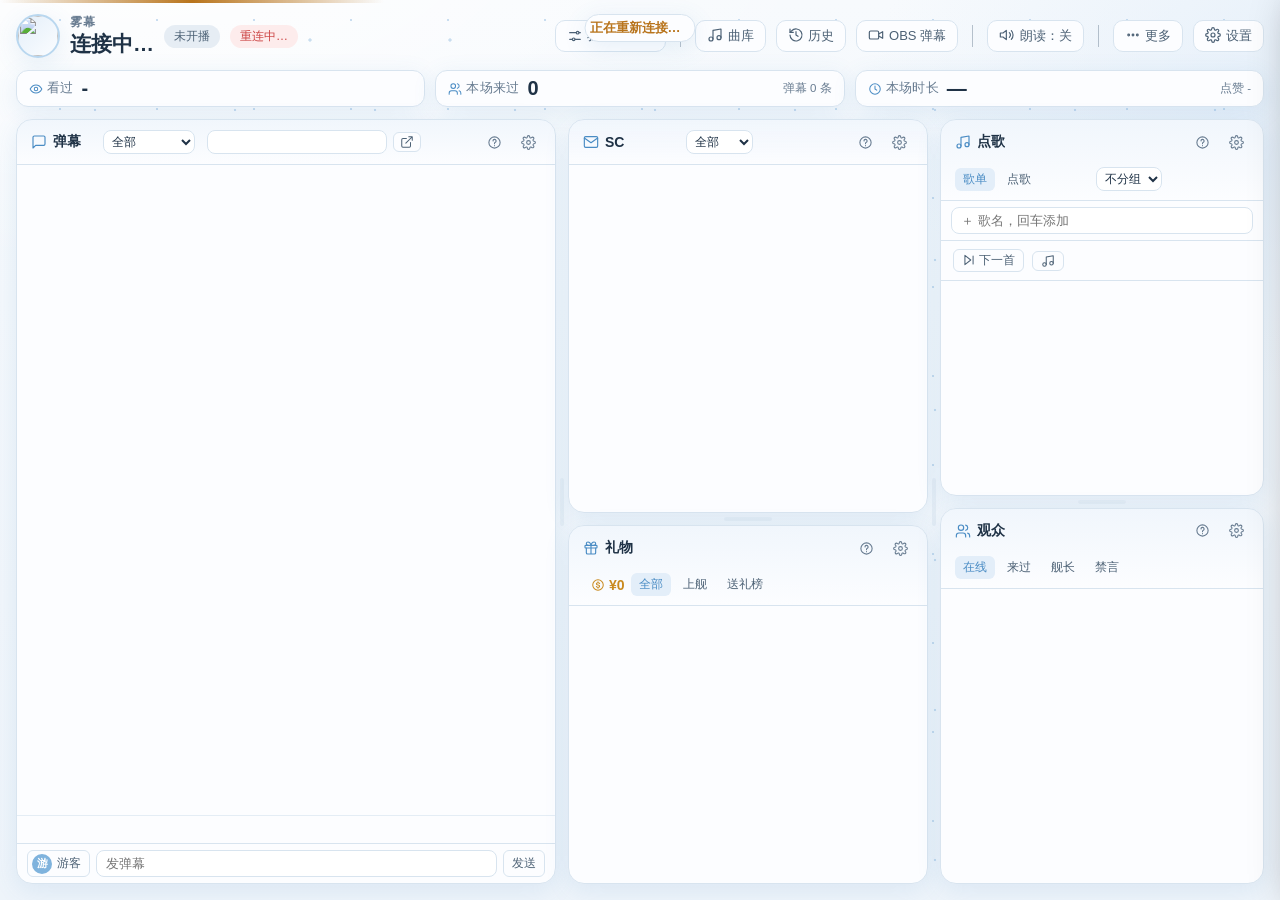
==== commit 77871335: "训练自己的音色：设置 → 朗读 → AI 音色 → 训练自己的音色（检查显卡和硬盘、下载 GPT-SoVITS 官方整合包并解压、打开训练页、导入训练好的模型、开合成服务）；已经装了的直接选文件夹 C" ====
--- a/static/index.html
+++ b/static/index.html
@@ -193,6 +193,33 @@
         <div class="opt"><input type="text" id="aiurl" maxlength="200" placeholder="地址，比如 http://127.0.0.1:9880（空着就不用）" style="flex:1;min-width:0"><select id="aiapi" title="接口" style="flex:none;width:auto"><option value="api_v2">GPT-SoVITS api_v2</option><option value="folder">说话服务（folder）</option></select></div>
         <div class="chips"><button class="btn sm" id="aisave">保存并测试</button><span class="mtip" id="aitip"></span></div>
         <div class="note">用你自己训练的声音（或者一段 3~10 秒的录音）来念。先在这台电脑上打开 GPT-SoVITS 的接口：在 GPT-SoVITS 文件夹里运行 <code>api_v2.py</code>（整合包是 <code>runtime\python.exe api_v2.py</code>），地址一般是 http://127.0.0.1:9880，填上点「保存并测试」。</div>
+        <details id="trainbox"><summary>训练自己的音色</summary>
+          <div class="note">用你自己的录音训练一个专属声音来读弹幕。用的是开源的 GPT-SoVITS，雾幕的安装包里不带，要用时再下载。</div>
+          <div class="trneed"><b>要准备的</b>
+            <ul>
+              <li>一张 <b>N 卡</b>（NVIDIA），显存 <b>6GB 以上</b>，8GB 更稳。A 卡、核显训练不了</li>
+              <li>硬盘空出 <b>15GB</b>：GPT-SoVITS 下载约 <b>8.2GB</b>，解压后约 12GB（解压完压缩包会自动删掉）</li>
+              <li>一段你自己说话的录音，<b>1~10 分钟</b>，越清楚越好，不要有背景音乐（直播录播里聊天的部分就行）</li>
+              <li>训练大概 20~60 分钟，看显卡</li>
+            </ul>
+          </div>
+          <div id="trstat" class="trstat"></div>
+          <div class="opt"><span style="flex:none">放在哪</span><input type="text" id="trdir" maxlength="260" placeholder="比如 D:\GPT-SoVITS" style="flex:1;min-width:0"><button class="btn sm" id="trcheck">检查</button></div>
+          <div class="chips"><button class="btn sm go" id="trinstall">下载安装</button><button class="btn sm" id="truse" title="已经自己装过 GPT-SoVITS：上面填它的文件夹，点这个就不用再下">我已经装了，用这个文件夹</button><button class="btn sm" id="trcancel" hidden>停止下载</button></div>
+          <div id="trprog" class="trprog" hidden><div class="dtbar"><i></i></div><small></small></div>
+          <div class="trsteps" id="trsteps" hidden>
+            <b>装好以后这样训练</b>
+            <ol>
+              <li>点下面「打开训练页面」，会弹一个黑窗口，等一会儿浏览器里出来 GPT-SoVITS 的页面</li>
+              <li>「0-前置数据集获取工具」：把录音所在的文件夹填进去，依次点「开启语音切分」「开启离线批量 ASR」（自动切成小段、认出文字）</li>
+              <li>「1-GPT-SoVITS-TTS」→「1A-训练集格式化工具」：起个实验名，点「一键三连」</li>
+              <li>「1B-微调训练」：先点「开启 SoVITS 训练」，跑完再点「开启 GPT 训练」</li>
+              <li>训练完关掉那个黑窗口，回来点「训练好了，导入音色」</li>
+            </ol>
+          </div>
+          <div class="chips" id="trbtns" hidden><button class="btn sm" id="trwebui">打开训练页面</button><button class="btn sm go" id="trscan">训练好了，导入音色</button><button class="btn sm" id="trapi" title="朗读要用它；导入音色时会自动开">启动合成服务</button></div>
+          <div id="trimport"></div>
+        </details>
         <div id="aivoices" hidden>
           <div class="tagsub">音色</div>
           <div id="aivlist"></div>
@@ -297,6 +324,9 @@
 
     <div class="spage" data-sp="dm">
       <h2 class="ptitle">弹幕<small>弹幕栏标题上的齿轮也是打开这一页</small></h2>
+      <fieldset class="simplebox"><legend>简洁模式</legend>
+        <div class="opt r" title="名字前面的标签少一点，看着清爽"><span>简洁模式</span><div class="ctl"><label class="switch"><input type="checkbox" data-k="dm.simple"><i></i></label><small>打开后名字前只留舰长、房管、荣耀等级和本直播间的粉丝牌，别家的粉丝牌和备注先藏起来</small></div><button class="rs" title="恢复默认">↺</button></div>
+      </fieldset>
       <fieldset class="admin-only" id="tagbox"><legend>身份标签</legend><div id="tagset"></div></fieldset>
       <fieldset><legend>文字</legend>
         <div class="opt r"><span>字号</span><div class="ctl"><input type="range" min="13" max="28" step="0.5" data-k="dmSize" data-u="px"></div><button class="rs" title="恢复默认">↺</button></div>
@@ -311,7 +341,6 @@
       </fieldset>
       <fieldset class="ckg"><legend>每条显示</legend>
         <div class="chips">
-          <label class="chip" title="名字前面只留舰长、房管、自己直播间的粉丝牌；荣耀等级、别家的粉丝牌、备注都先藏起来"><input type="checkbox" data-k="dm.simple"><span>简洁</span></label>
           <label class="chip"><input type="checkbox" data-k="dm.avatar"><span>头像</span></label>
           <label class="chip"><input type="checkbox" data-k="dm.medal"><span>粉丝牌</span></label>
           <label class="chip"><input type="checkbox" data-k="dm.time"><span>时间</span></label>
@@ -338,6 +367,11 @@
         <div class="opt r"><span>高亮词</span><div class="ctl"><input type="text" data-k="hlWords" placeholder="空格隔开"></div><button class="rs" title="恢复默认">↺</button></div>
         <div class="opt r" title="「只看粉丝牌」只算主播的牌子"><span>粉丝牌 ≥</span><div class="ctl"><input type="number" min="1" max="40" step="1" data-k="dmMedalMin"><small>级</small></div><button class="rs" title="恢复默认">↺</button></div>
       </fieldset>
+      <fieldset class="admin-only" id="kwbox"><legend>关键词回应</legend>
+        <div class="note">观众弹幕里有某个词，就自动回一句或者念出来。比如关键词「晚安」，回复「晚安 {name}，明天见」。{name} 会换成观众的名字。同一条规则在冷却时间里只回一次，同一个人 2 分钟内只回一次。「发弹幕」用机器人或者连直播间的号发出去；「念出来」只在开着雾幕的这台电脑上念。</div>
+        <div id="kwlist"></div>
+        <div class="chips"><button class="btn sm" id="kwadd">＋ 加一条</button><button class="btn sm go" id="kwsave">保存</button><span class="mtip" id="kwtip"></span></div>
+      </fieldset>
       <button class="btn sm" id="dmreset" hidden>↺ 恢复默认</button>
     </div>
 
@@ -362,6 +396,7 @@
       <fieldset><legend>礼物栏</legend>
         <div class="opt r"><span>字号</span><div class="ctl"><input type="range" min="80" max="160" step="5" data-u="%" data-k="fs.gift"></div><button class="rs" title="恢复默认">↺</button></div>
         <div class="opt r" title="礼物栏只显示这个价以上的"><span>只显示 ≥</span><div class="ctl"><input type="number" min="0" step="0.1" data-k="giftMin"><small>元</small></div><button class="rs" title="恢复默认">↺</button></div>
+        <div class="opt r" title="同一个人连着送同一个礼物，10 秒内的合成一条，显示总数（只是显示，记录不变）"><span>连送合并</span><div class="ctl"><label class="switch"><input type="checkbox" data-k="giftMerge"><i></i></label></div><button class="rs" title="恢复默认">↺</button></div>
         <div class="opt r" title="刚送来的礼物在礼物栏里播几秒动图"><span>礼物动图</span><div class="ctl"><label class="switch"><input type="checkbox" data-k="giftAnim"><i></i></label><button class="chipbtn" id="gaprev" title="看看礼物动图的样子">▶ 预览</button></div><button class="rs" title="恢复默认">↺</button></div>
         <div class="gaprev" id="gaprevbox"></div>
       </fieldset>
@@ -404,6 +439,12 @@
         </div>
         <div class="opt r" title="主播在页面上随时能切"><span>弹幕「切歌」</span><div class="ctl"><select data-mr="skip"><option value="host">只有我</option><option value="req">点这首的人</option><option value="guard">舰长以上</option></select></div><span></span></div>
         <div class="opt r" title="队列空了的时候放什么。观众一点歌，空闲时放的那首马上让位"><span>没人点时</span><div class="ctl"><span class="seg" data-mseg="idle"><button type="button" data-val="off">不放</button><button type="button" data-val="lib">曲库里随机</button><button type="button" data-val="list">网易云歌单</button></span></div><span></span></div>
+        <div class="opt r" title="0 = 不限"><span>冷却</span><div class="ctl"><small>同一个人隔</small><input type="number" min="0" max="3600" data-mr="cd_user" style="width:64px"><small>秒；同一首放完</small><input type="number" min="0" max="1440" data-mr="cd_song" style="width:64px"><small>分钟内不再点</small></div><span></span></div>
+        <div class="chips">
+          <label class="chip" title="这个平台搜不到、或者只能试听 30 秒时，自动去另一个平台找（只在雾幕自己放时）。观众也能指定：「点歌 qq 七里香」「点歌 网易云 晴天」"><input type="checkbox" data-mr="fallback"><span>找不到自动换平台</span></label>
+          <label class="chip" title="一直量着这首歌有多响：太响的压一点、太小的抬一点，切歌时不会忽大忽小"><input type="checkbox" data-mr="norm"><span>响度均衡</span></label>
+          <label class="chip" title="观众发「点歌 BV号」（或 av 号、b23.tv 短链）就放那个视频的声音，比如点你的歌切"><input type="checkbox" data-mr="bili"><span>能点 B 站视频</span></label>
+        </div>
         <div class="opt r" id="midlerow" hidden><span>歌单链接</span><div class="ctl"><input type="text" id="midlelist" maxlength="300" placeholder="粘网易云歌单的链接" style="flex:1;min-width:0"><button class="btn sm" id="midlesave">保存</button></div><span></span></div>
         <div class="opt r" title="一般用不到：雾幕自己就会出声。只有想让 OBS 单独放一路歌（比如雾幕不在推流的电脑上）时才加这个浏览器源"><span>OBS 放歌源<small>（可选）</small></span><div class="ctl"><input type="text" id="mobsurl" readonly style="flex:1;min-width:0"><button class="btn sm" id="mobscopy">复制</button></div><span></span></div>
         </div>
@@ -443,6 +484,15 @@
         <div class="chips"><label class="chip" title="给主播直播用：不显示普通视角、链接管理、清零这些后台的东西；会记下每次打开"><input type="checkbox" id="lk-host"><span><i class="ic" data-ic="user"></i> 主播专属</span></label></div>
         <div class="chips"><button class="btn sm danger" id="lk-rotate" title="所有管理链接马上失效，换一把新的。在这台电脑上直接打开的不受影响">全部作废，换新的</button></div>
       </fieldset>
+      <fieldset id="evbox"><legend>事件接口（给别的程序用）</legend>
+        <div class="note">打开后，这台电脑上的别的程序（比如弹幕机器人）连下面这个地址，就能实时收到雾幕收到的弹幕、礼物、SC、上舰、进房、点歌，不用自己再连一次直播间。只读，只有这台电脑上的程序能连，地址里带着口令，别发给别人。</div>
+        <div class="chips"><label class="chip"><input type="checkbox" id="evon"><span>打开事件接口</span></label><span class="mtip" id="evclients"></span></div>
+        <div class="opt" id="evrow" hidden><input type="text" id="evurl" readonly style="flex:1;min-width:0"><button class="btn sm" id="evcopy">复制</button><button class="btn sm" id="evreset" title="换一个新口令，用旧地址连着的程序会断开">换口令</button></div>
+        <details class="evhelp"><summary>每条消息长什么样</summary><pre>{"type": "dm", "data": {"uid": 123, "name": "观众", "text": "晚上好", "medal": "粉丝团", "medal_level": 12, "guard": 0, ...}}
+{"type": "gift", "data": {"name": "观众", "gift": "小心心", "num": 5, "yuan": 0.5, ...}}
+type 有：dm 弹幕、gift 礼物、sc 醒目留言、guard 上舰、enter 进房 / 关注 / 点赞、room 直播间状态、req 点歌
+连上时先收到一条 {"type": "hello", ...}</pre></details>
+      </fieldset>
     </div>
 
     <div class="spage" data-sp="room">
@@ -484,8 +534,14 @@
         <div class="about"><img id="mascotpv" src="/art/icon-256.png" alt=""><div><b id="mascotname">默认：雾冬Hanaki</b><span>换成你自己的图，软件里的图标、窗口和任务栏的图标都会跟着换。正方形的图最好，不是正方形会从中间裁。桌面和开始菜单的快捷方式图标也会跟着换。</span></div></div>
         <div class="chips"><label class="btn sm" id="mascotpick"><i class="ic" data-ic="upload"></i> 换成我的图<input type="file" id="mascotfile" accept="image/png,image/jpeg,image/webp,image/gif" hidden></label><button class="btn sm" id="mascotreset" hidden>换回默认</button><span class="mtip" id="mascottip"></span></div>
       </fieldset>
+      <fieldset class="admin-only" id="databox"><legend>数据</legend>
+        <div class="note">雾幕存下来的东西各占多少。缓存清掉不影响任何记录；历史场次的数字、送礼榜、观众档案一直留着。</div>
+        <div id="datalist"><div class="empty" style="padding:8px">正在算…</div></div>
+        <div class="opt r" title="每天自动备份的那份留最近几份（手动、更新前的另外留最近 10 份）"><span>备份留几份</span><div class="ctl"><input type="number" min="1" max="60" step="1" id="datakeep" style="width:72px"><small>份</small></div><span></span></div>
+        <div class="opt r" title="存档和备份加起来超过这么大时，右下角提醒一次（一天最多一次）"><span>占用提醒</span><div class="ctl"><select id="datawarn"><option value="0">不提醒</option><option value="1">超过 1 GB</option><option value="2">超过 2 GB</option><option value="5">超过 5 GB</option><option value="10">超过 10 GB</option></select></div><span></span></div>
+      </fieldset>
       <fieldset class="admin-only" id="bakbox"><legend>备份</legend>
-        <div class="note">每天自动备份一份（留 14 份），更新前也会自动备份。恢复会先把现在的再备份一份，然后重启换成那一份。</div>
+        <div class="note">每天自动备份一份（留的份数在上面「数据」里改），更新前也会自动备份。恢复会先把现在的再备份一份，然后重启换成那一份。</div>
         <div class="chips"><button class="btn sm" id="baknow"><i class="ic" data-ic="save"></i> 立即备份</button><button class="btn sm" id="bakopen" title="在这台电脑上打开备份文件夹"><i class="ic" data-ic="download"></i> 打开备份文件夹</button><span class="mtip" id="baktip"></span></div>
         <div id="baklist"></div>
       </fieldset>
@@ -497,6 +553,8 @@
         <div class="dkdir"><span>程序装在</span><code id="dkapp"></code><button class="btn sm" data-opendir="app">打开</button></div>
         <div class="dkdir"><span>存档、设置在</span><code id="dkdata"></code><button class="btn sm" data-opendir="data">打开</button></div>
         <div class="opt r" title="下次双击桌面上的「雾幕」时，是开软件窗口，还是在平时用的浏览器里打开"><span>打开方式</span><div class="ctl"><span class="seg" id="dkmode"><button type="button" data-val="app">软件窗口</button><button type="button" data-val="web">浏览器</button></span></div><span></span></div>
+        <div class="opt r dkapp-only" title="点窗口右上角的 ✕ 时：缩到右下角托盘（弹幕、朗读、点歌照常），还是直接退出雾幕"><span>关窗口时</span><div class="ctl"><span class="seg" id="dkclose"><button type="button" data-val="ask">每次问</button><button type="button" data-val="tray">缩到托盘</button><button type="button" data-val="quit">直接退出</button></span></div><span></span></div>
+        <div class="opt r dkapp-only" title="开电脑后雾幕自己打开，缩在右下角托盘里，不弹窗口"><span>开机自动启动</span><div class="ctl"><label class="switch"><input type="checkbox" id="dkauto"><i></i></label></div><span></span></div>
         <div class="chips"><button class="btn sm" id="dkshortcut" title="桌面上没有「雾幕」的话，点这个建一个"><i class="ic" data-ic="download"></i> 建桌面快捷方式</button><button class="btn sm" id="dkcheck" title="去 GitHub 看有没有新版本">检查更新</button><span class="mtip" id="dkver"></span></div>
       </fieldset>
       <fieldset><legend>其它</legend>
--- a/static/app/main.css
+++ b/static/app/main.css
@@ -1518,7 +1518,7 @@
 .top.narrow .brand .title { max-width: 16vw; }
 .top.narrow #rankpill { display: none; }
 /* 弹幕「简洁」（2026-11-26）：名字前面只留身份和自己直播间的粉丝牌 */
-.dm-simple .dm .wealth, .dm-simple .dm .wealthimg, .dm-simple .dm .medal.other, .dm-simple .dm .medal.dim, .dm-simple .dm .tag.note { display: none; }
+.dm-simple .dm .medal.other, .dm-simple .dm .medal.dim, .dm-simple .dm .tag.note { display: none; }
 /* 数据条小曲线（2026-11-26） */
 #stats .sparkw { margin-left: auto; display: flex; align-items: center; min-width: 0; }
 #stats .sparkw:empty { display: none; }
@@ -1576,3 +1576,52 @@
 #msetbox .mmode button { display: flex; flex-direction: column; align-items: flex-start; gap: 2px; border: 1px solid var(--line); background: var(--card); color: var(--ink2); border-radius: 10px; padding: 9px 12px; cursor: pointer; text-align: left; }
 #msetbox .mmode button b { font-size: 14px; } #msetbox .mmode button small { font-size: 12.5px; color: var(--ink3); }
 #msetbox .mmode button.on { border-color: var(--mist-d); background: var(--chip); color: var(--mist-d); }
+/* 点歌姬拖动排序（2026-11-26） */
+#reqlist .mrow[draggable="true"] { cursor: grab; }
+#reqlist .mrow.mdragging { opacity: .45; }
+#reqlist .mrow.mdrop { box-shadow: inset 0 3px 0 var(--mist-d); }
+#sclist .scmore { display: block; margin: 6px auto 10px; }
+/* 点歌姬用音乐客户端时的提醒（2026-11-28）：必须点掉才能继续 */
+.ctipmask { position: fixed; inset: 0; z-index: 9999; background: rgba(8, 12, 20, .55); display: flex; align-items: center; justify-content: center; padding: 16px; }
+.ctip { background: var(--card); color: var(--ink, inherit); border: 1px solid var(--line); border-radius: 12px; max-width: 420px; width: 100%; padding: 18px 20px; box-shadow: 0 12px 40px rgba(0,0,0,.35); }
+.ctip h3 { margin: 0 0 8px; font-size: 16px; }
+.ctip p { margin: 6px 0; font-size: 13.5px; line-height: 1.6; }
+.ctipbtns { display: flex; justify-content: flex-end; gap: 8px; margin-top: 14px; }
+/* 设置 → 更多 → 数据（2026-11-28） */
+.dtrow { display: flex; gap: 12px; align-items: center; padding: 10px 0; border-bottom: 1px solid var(--line-soft); }
+.dtrow:last-child { border-bottom: 0; }
+.dtmain { flex: 1; min-width: 0; }
+.dthead { display: flex; justify-content: space-between; gap: 8px; }
+.dtsize { font-variant-numeric: tabular-nums; color: var(--ink2); font-weight: 600; }
+.dtbar { height: 5px; border-radius: 3px; background: var(--line-soft); margin: 6px 0 4px; overflow: hidden; }
+.dtbar i { display: block; height: 100%; background: var(--mist-d); border-radius: 3px; }
+.dtrow small { color: var(--ink3); font-size: 12px; line-height: 1.5; display: block; }
+.dtact { display: flex; flex-direction: column; align-items: flex-end; gap: 6px; flex: none; }
+.dtopt { font-size: 12px; color: var(--ink2); white-space: nowrap; }
+.dtopt input { width: 56px; }
+.dttotal { justify-content: space-between; font-size: 14px; }
+.evhelp { margin-top: 8px; font-size: 12px; color: var(--ink2); }
+.evhelp pre { white-space: pre-wrap; word-break: break-all; background: var(--input); border: 1px solid var(--line-soft); border-radius: 8px; padding: 8px; margin: 6px 0 0; font-size: 11.5px; }
+@media (max-width: 640px) { .dtrow { flex-direction: column; align-items: stretch; } .dtact { flex-direction: row; justify-content: flex-end; align-items: center; } }
+/* 关键词回应（2026-11-28） */
+.kwrow { display: flex; flex-wrap: wrap; gap: 6px; align-items: center; padding: 8px 0; border-bottom: 1px solid var(--line-soft); }
+.kwrow input[type=text] { flex: 1 1 160px; min-width: 0; }
+.kwopts { display: flex; flex-wrap: wrap; gap: 6px; align-items: center; }
+.kwcd { font-size: 12px; color: var(--ink2); white-space: nowrap; }
+.kwcd input { width: 60px; }
+/* 训练自己的音色（2026-11-28） */
+#trainbox { margin: 10px 0; }
+#trainbox > summary { cursor: pointer; font-weight: 600; color: var(--mist-d); padding: 4px 0; }
+.trneed { font-size: 12.5px; color: var(--ink2); background: var(--input); border: 1px solid var(--line-soft); border-radius: 8px; padding: 8px 12px; margin: 8px 0; }
+.trneed ul { margin: 4px 0 0; padding-left: 18px; line-height: 1.7; }
+.trstat { font-size: 12.5px; line-height: 1.8; margin: 6px 0; }
+.trstat .ok { color: var(--ok, #3a9a6a); }
+.trstat .bad { color: #d0574b; }
+.trstat .mid { color: var(--ink3); }
+.trprog { margin: 8px 0; }
+.trprog small { font-size: 12px; color: var(--ink2); }
+.trprog.bad small { color: #d0574b; }
+.trsteps { font-size: 12.5px; color: var(--ink2); margin: 8px 0; }
+.trsteps ol { margin: 4px 0 0; padding-left: 20px; line-height: 1.7; }
+.trimp { border-top: 1px solid var(--line-soft); margin-top: 8px; padding-top: 8px; }
+.trimp select { max-width: 100%; }
